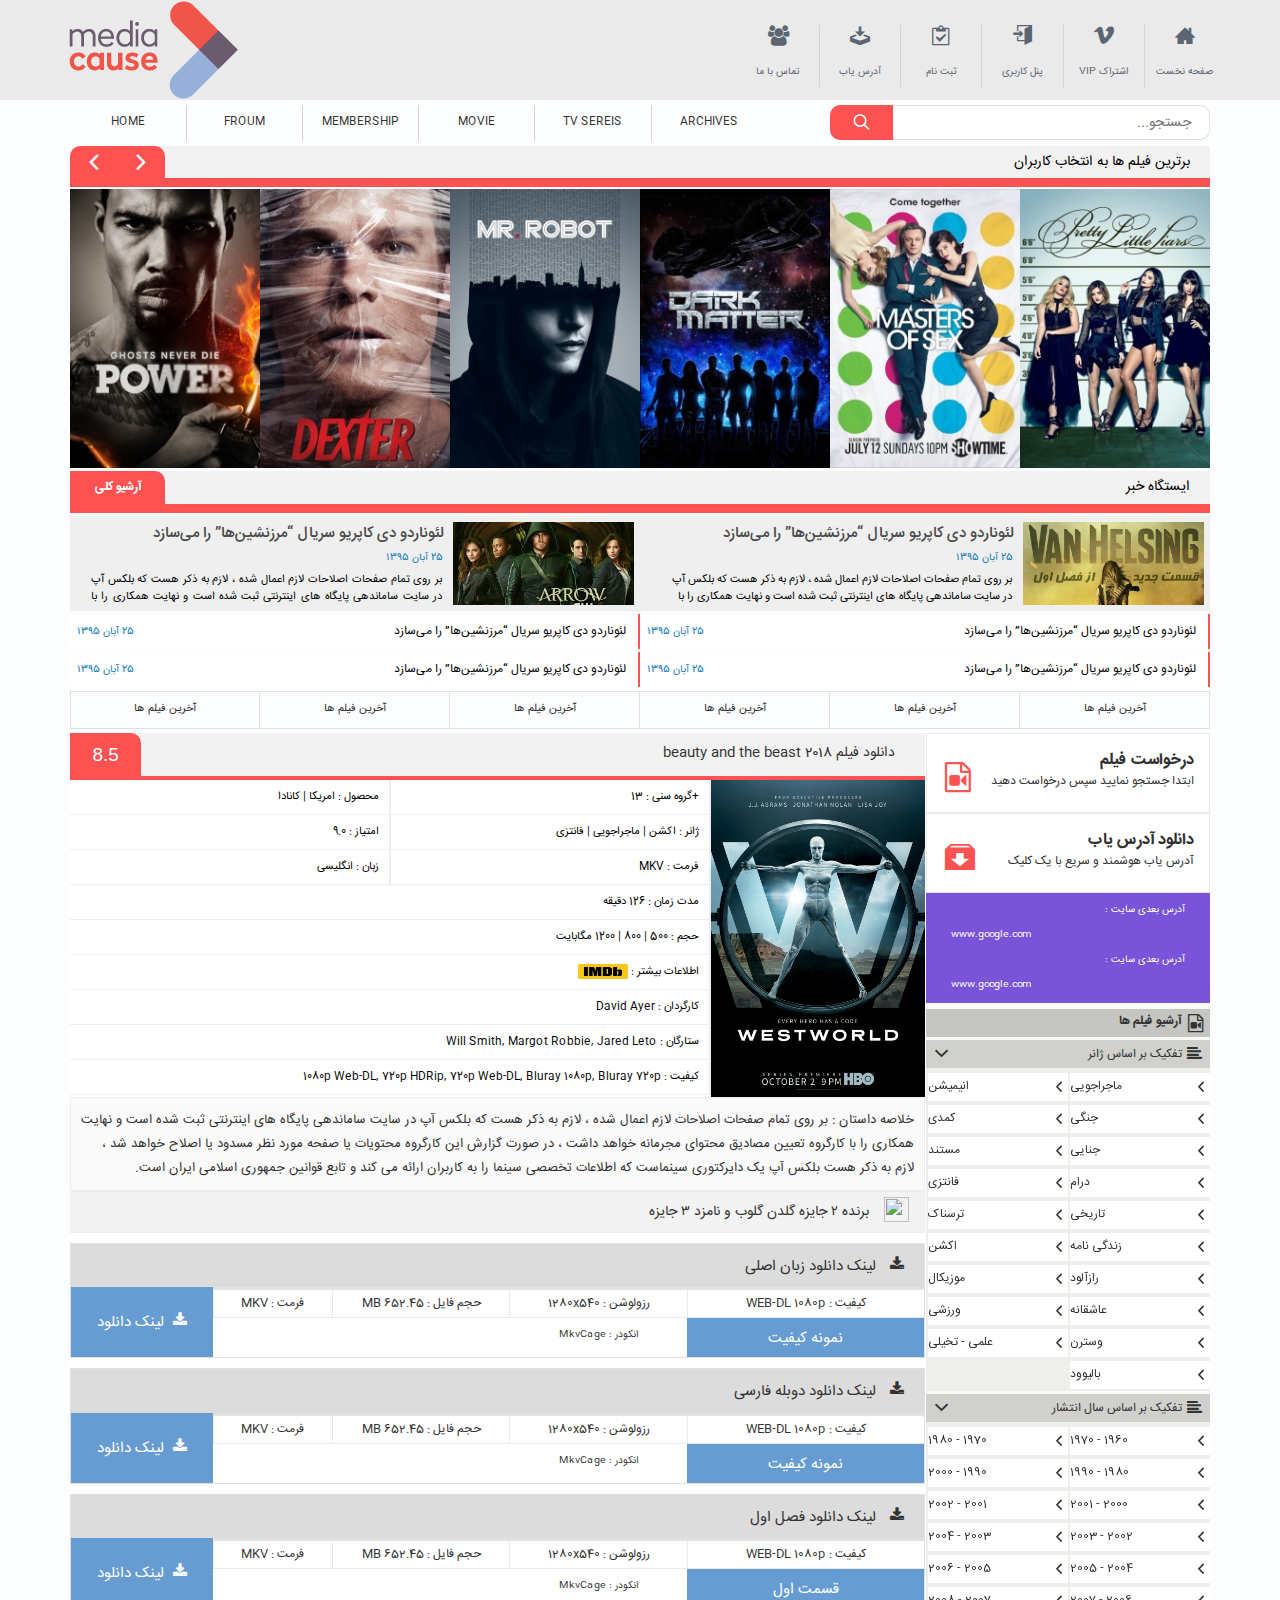
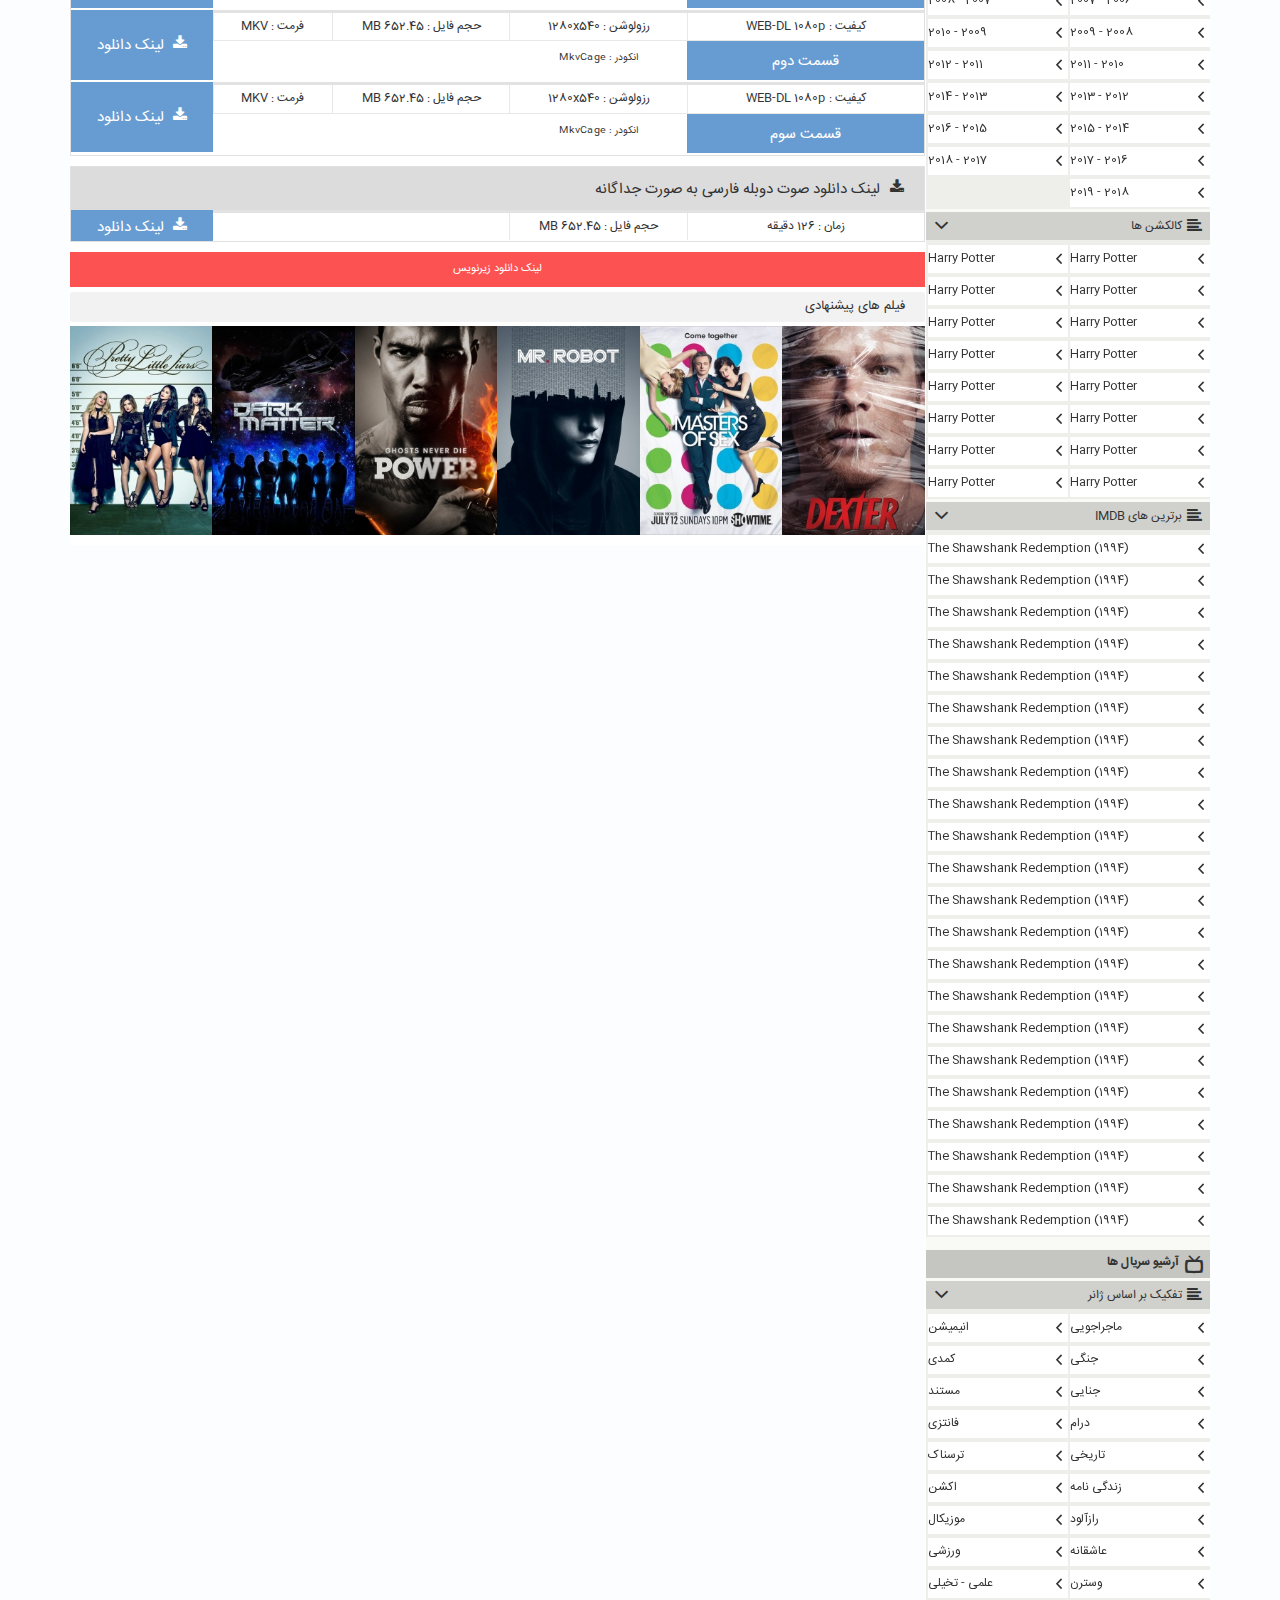
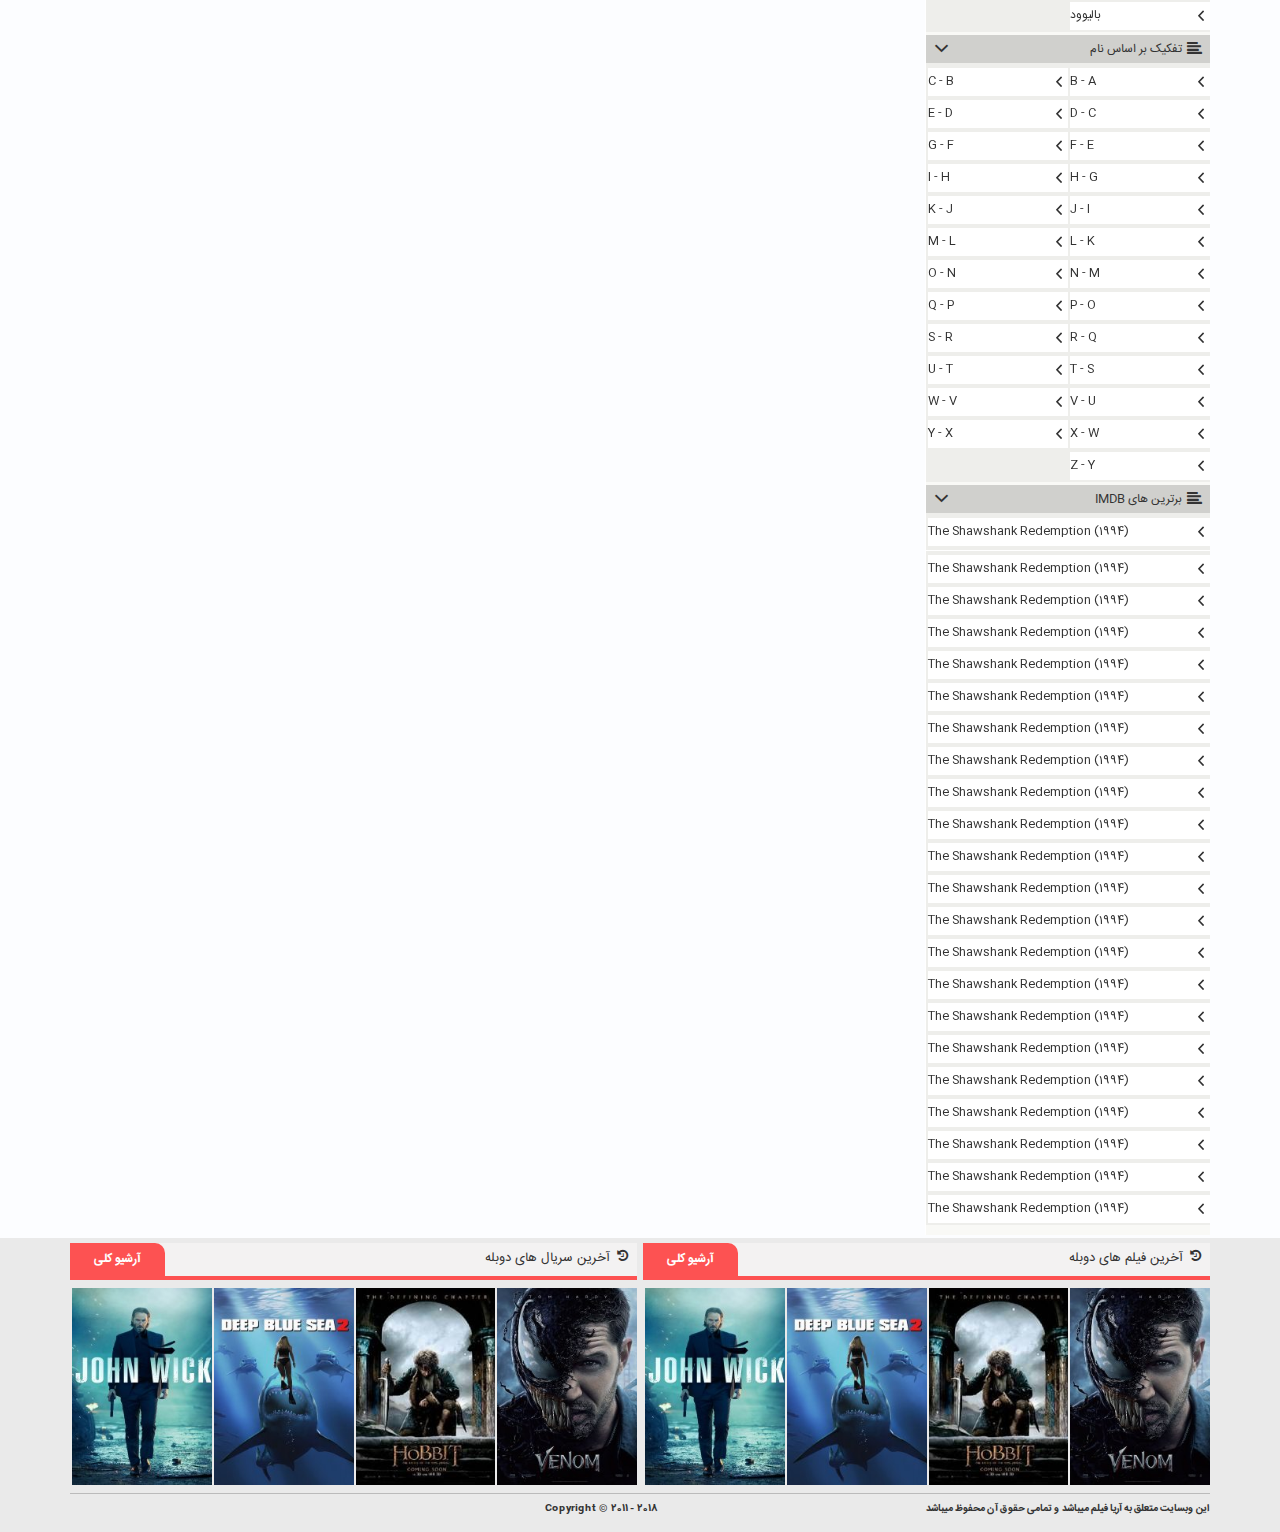
==== single.html @ e31bcfb4 "Initial commit" ====
<!doctype html>
<html lang="en">
<head>
    <!-- Required meta tags -->
    <meta charset="utf-8">
    <meta name="viewport" content="width=device-width, initial-scale=1, shrink-to-fit=no">
    <link rel="stylesheet" href="css/bootstrap.min.css">
    <link rel="stylesheet" href="style.css">
    <link rel="stylesheet" href="https://use.fontawesome.com/releases/v5.4.1/css/all.css" integrity="sha384-5sAR7xN1Nv6T6+dT2mhtzEpVJvfS3NScPQTrOxhwjIuvcA67KV2R5Jz6kr4abQsz" crossorigin="anonymous">
    <link rel="stylesheet" href="css/hover.css">
    <link rel="stylesheet" href="css/hover-min.css">
    <link rel="stylesheet" href="css/toggler.css">
    <!-- SLICK -->
    <link rel="stylesheet" type="text/css" href="css/slick.css"/>
    <!-- font icons-->
    <link rel="stylesheet" type="text/css" href="fonts/icomoon.css">
    <link rel="stylesheet" type="text/css" href="fonts/flag-icon-css/css/flag-icon.min.css">
    <link rel="stylesheet" type="text/css" href="css/pace.css">
    <link rel="stylesheet" type="text/css" href="fonts/fonts.css">
    <!-- SCRIPT -->
    <script src="https://ajax.googleapis.com/ajax/libs/jquery/3.3.1/jquery.min.js"></script>
    <script src="https://maxcdn.bootstrapcdn.com/bootstrap/3.3.7/js/bootstrap.min.js"></script>
    <script src="js/toggler.js"></script>
    <script src="js/toggle.js"></script>
</head>
<body>
    <!-- header -->
    <div class="col-lg-12 col-md-12 col-sm-12 col-xs-12 header p0">
    <div class="container p0">
        <div class="col-lg-4 col-md-4 col-sm-4 col-xs-12 logo p0">
            <a href="#">
                <img src="img\logo.png" class="img-responsive" alt="logo">
            </a>
        </div>
        <div class="col-lg-5 col-md-6 col-sm-6 col-xs-12 menu-top p0">
            <ul class="p0" >
                <li class="col-lg-2 col-md-2 col-sm-2 col-xs-2 p0">
                    <a href="#">
                        <div class="top-menu-list">
                            <i class="icon-home32"></i><br>
                            صفحه نخست</div>
                    </a>
                </li>
                <li class="col-lg-2 col-md-2 col-sm-2 col-xs-2 p0">
                    <a href="#">
                        <div class="top-menu-list">
                            <i class="icon-vimeo2"></i><br>
                            VIP اشتراک</div>
                    </a>
                </li>
                <li class="col-lg-2 col-md-2 col-sm-2 col-xs-2 p0">
                    <a href="#">
                        <div class="top-menu-list">
                            <i class="icon-enter"></i><br>
                            پنل کاربری</div>
                    </a>
                </li>
                <li class="col-lg-2 col-md-2 col-sm-2 col-xs-2 p0">
                    <a href="#">
                        <div class="top-menu-list">
                            <i class="icon-clipboard2"></i><br>
                            ثبت نام</div>
                    </a>
                </li>
                <li  class="col-lg-2 col-md-2 col-sm-2 col-xs-2 p0">
                    <a href="#">
                        <div class="top-menu-list">
                            <i class="icon-download"></i><br>
                            آدرس یاب</div>
                    </a>
                </li>
                <li  class="col-lg-2 col-md-2 col-sm-2 col-xs-2 p0">
                    <a href="#">
                        <div class="top-menu-list">
                            <i class="icon-users3"></i><br>
                            تماس با ما</div>
                    </a>
                </li>
            </ul>
        </div>
    </div>
</div>
    <!-- container -->
    <div class="container">
    <!-- menu -->
        <div class="col-lg-12 col-md-12 col-sm-12 col-xs-12 menu p0">
        <div class="hidden-lg hidden-md col-sm-3 col-xs-1 empty-1 p0"></div>
        <div class="col-lg-4 col-md-4 col-sm-6 col-xs-10 search p0">
            <input class="col-lg-10 col-md-10 col-sm-10 col-xs-10 input p0" type="text" placeholder=" ...جستجو  ">
            <button class="col-lg-2 col-md-2 col-sm-2 col-xs-2 button" type="submit">
                <i class="icon-search7"></i>
            </button>
        </div>
        <div class="col-lg-8 col-md-8 col-sm-12 col-xs-12 main-menu p0">
            <ul class="col-lg-11 col-md-11 col-sm-12 col-xs-12 p0">
                <li class="col-lg-2 col-md-2 col-sm-2 col-xs-4 p0">
                    <a href="#">
                        <div class="col-lg-12 col-md-12 col-sm-12 col-xs-12 main-menu-inner p0">
                            HOME
                        </div>
                    </a>
                </li>
                <li class="col-lg-2 col-md-2 col-sm-2 col-xs-4 p0">
                    <a href="#">
                        <div class="col-lg-12 col-md-12 col-sm-12 col-xs-12 main-menu-inner p0">
                            FROUM
                        </div>
                    </a>
                </li>
                <li class="col-lg-2 col-md-2 col-sm-2 col-xs-4 p0">
                    <a href="#">
                        <div class="col-lg-12 col-md-12 col-sm-12 col-xs-12 main-menu-inner p0">
                            MEMBERSHIP
                        </div>
                    </a>
                </li>
                <li class="col-lg-2 col-md-2 col-sm-2 col-xs-4 p0">
                    <a href="#">
                        <div class="col-lg-12 col-md-12 col-sm-12 col-xs-12 main-menu-inner p0">
                            MOVIE
                        </div>
                    </a>
                </li>
                <li class="col-lg-2 col-md-2 col-sm-2 col-xs-4 p0">
                    <a href="#">
                        <div class="col-lg-12 col-md-12 col-sm-12 col-xs-12 main-menu-inner p0">
                            TV SEREIS
                        </div>
                    </a>
                </li>
                <li class="col-lg-2 col-md-2 col-sm-2 col-xs-4 p0">
                    <a href="#">
                        <div class="col-lg-12 col-md-12 col-sm-12 col-xs-12 main-menu-inner p0">
                            ARCHIVES
                        </div>
                    </a>
                </li>
            </ul>
        </div>
    </div>
    <!-- slider -->
        <div class="col-lg-12 col-md-12 col-sm-12 col-xs-12 slider p0">
        <div class="col-lg-12 col-md-12 col-sm-12 col-xs-12 Head-Top p0">
            <div class="col-lg-11 col-md-10 col-sm-10 col-xs-10 Lib-Top p0">برترین فیلم ها به انتخاب کاربران
                <i class="fa fa-film" aria-hidden="true"></i>
            </div>
            <div class="col-lg-1 col-md-2 col-sm-2 col-xs-2 p0">
                <button type="button" id="PRV" class="col-lg-6 col-md-6 col-sm-6 col-xs-6 slick-prev"><i class="icon-chevron-left" aria-hidden="true"></i></button>
                <button type="button" id="NTX" class="col-lg-6 col-md-6 col-sm-6 col-xs-6 slick-next"><i class="icon-chevron-right" aria-hidden="true"></i></button>
            </div>
        </div>
        <div class="col-lg-12 col-md-12 col-sm-12 col-xs-12 CenterA row-NewP p0">
            <div class="New-1 p0" data-merge="1">
                <a href="#">
                    <img src="img/2.jpg" class="img-responsive" alt="Cinque Terre">
                    <div class="col-lg-12 col-md-12 col-sm-12 col-xs-12 slider-caption p0">
                        <div class="col-lg-12 col-md-12 col-sm-12 col-xs-12 s-c-1 p0">Fantastic Beasts and Where to Find Them</div>
                        <span class="col-lg-1 col-md-1 col-sm-1 col-xs-1 p0"></span>
                        <div class="col-lg-10 col-md-10 col-sm-10 col-xs-10 s-c-2 p0">
                            <div class="col-lg-4 col-md-3 col-sm-3 hidden-xs s-c-2-1 p0">8.3</div>
                            <div class="col-lg-8 col-md-9 col-sm-9 col-xs-12 s-c-2-2 p0">1080 web.rip</div>
                        </div>
                    </div>
                </a>
            </div>
            <div class="New-1 p0" data-merge="1">
                <a href="#">
                    <img src="img/D.jpg" class="img-responsive" alt="Cinque Terre">
                    <div class="col-lg-12 col-md-12 col-sm-12 col-xs-12 slider-caption p0">
                        <div class="col-lg-12 col-md-12 col-sm-12 col-xs-12 s-c-1 p0">Fantastic Beasts and Where to Find Them</div>
                        <span class="col-lg-1 col-md-1 col-sm-1 col-xs-1 p0"></span>
                        <div class="col-lg-10 col-md-10 col-sm-10 col-xs-10 s-c-2 p0">
                            <div class="col-lg-4 col-md-3 col-sm-3 hidden-xs s-c-2-1 p0">8.3</div>
                            <div class="col-lg-8 col-md-9 col-sm-9 col-xs-12 s-c-2-2 p0">1080 web.rip</div>
                        </div>
                    </div>
                </a>
            </div>
            <div class="New-1 p0" data-merge="1">
                <a href="#">
                    <img src="img/3.jpg" class="img-responsive" alt="Cinque Terre">
                    <div class="col-lg-12 col-md-12 col-sm-12 col-xs-12 slider-caption p0">
                        <div class="col-lg-12 col-md-12 col-sm-12 col-xs-12 s-c-1 p0">Fantastic Beasts and Where to Find Them</div>
                        <span class="col-lg-1 col-md-1 col-sm-1 col-xs-1 p0"></span>
                        <div class="col-lg-10 col-md-10 col-sm-10 col-xs-10 s-c-2 p0">
                            <div class="col-lg-4 col-md-3 col-sm-3 hidden-xs s-c-2-1 p0">8.3</div>
                            <div class="col-lg-8 col-md-9 col-sm-9 col-xs-12 s-c-2-2 p0">1080 web.rip</div>
                        </div>
                    </div>
                </a>
            </div>
            <div class="New-1 p0" data-merge="1">
                <a href="#">
                    <img src="img/4.jpg" class="img-responsive" alt="Cinque Terre">
                    <div class="col-lg-12 col-md-12 col-sm-12 col-xs-12 slider-caption p0">
                        <div class="col-lg-12 col-md-12 col-sm-12 col-xs-12 s-c-1 p0">Fantastic Beasts and Where to Find Them</div>
                        <span class="col-lg-1 col-md-1 col-sm-1 col-xs-1 p0"></span>
                        <div class="col-lg-10 col-md-10 col-sm-10 col-xs-10 s-c-2 p0">
                            <div class="col-lg-4 col-md-3 col-sm-3 hidden-xs s-c-2-1 p0">8.3</div>
                            <div class="col-lg-8 col-md-9 col-sm-9 col-xs-12 s-c-2-2 p0">1080 web.rip</div>
                        </div>
                    </div>
                </a>
            </div>
            <div class="New-1 p0" data-merge="1">
                <a href="#">
                    <img src="img/5.jpg" class="img-responsive" alt="Cinque Terre">
                    <div class="col-lg-12 col-md-12 col-sm-12 col-xs-12 slider-caption p0">
                        <div class="col-lg-12 col-md-12 col-sm-12 col-xs-12 s-c-1 p0">Fantastic Beasts and Where to Find Them</div>
                        <span class="col-lg-1 col-md-1 col-sm-1 col-xs-1 p0"></span>
                        <div class="col-lg-10 col-md-10 col-sm-10 col-xs-10 s-c-2 p0">
                            <div class="col-lg-4 col-md-3 col-sm-3 hidden-xs s-c-2-1 p0">8.3</div>
                            <div class="col-lg-8 col-md-9 col-sm-9 col-xs-12 s-c-2-2 p0">1080 web.rip</div>
                        </div>
                    </div>
                </a>
            </div>
            <div class="New-1 p0" data-merge="1">
                <a href="#">
                    <img src="img/1.jpg" class="img-responsive" alt="Cinque Terre">
                    <div class="col-lg-12 col-md-12 col-sm-12 col-xs-12 slider-caption p0">
                        <div class="col-lg-12 col-md-12 col-sm-12 col-xs-12 s-c-1 p0">Fantastic Beasts and Where to Find Them</div>
                        <span class="col-lg-1 col-md-1 col-sm-1 col-xs-1 p0"></span>
                        <div class="col-lg-10 col-md-10 col-sm-10 col-xs-10 s-c-2 p0">
                            <div class="col-lg-4 col-md-3 col-sm-3 hidden-xs s-c-2-1 p0">8.3</div>
                            <div class="col-lg-8 col-md-9 col-sm-9 col-xs-12 s-c-2-2 p0">1080 web.rip</div>
                        </div>
                    </div>
                </a>
            </div>
            <div class="New-1 p0" data-merge="1">
                <a href="#">
                    <img src="img/4.jpg" class="img-responsive" alt="Cinque Terre">
                    <div class="col-lg-12 col-md-12 col-sm-12 col-xs-12 slider-caption p0">
                        <div class="col-lg-12 col-md-12 col-sm-12 col-xs-12 s-c-1 p0">Fantastic Beasts and Where to Find Them</div>
                        <span class="col-lg-1 col-md-1 col-sm-1 col-xs-1 p0"></span>
                        <div class="col-lg-10 col-md-10 col-sm-10 col-xs-10 s-c-2 p0">
                            <div class="col-lg-4 col-md-3 col-sm-3 hidden-xs s-c-2-1 p0">8.3</div>
                            <div class="col-lg-8 col-md-9 col-sm-9 col-xs-12 s-c-2-2 p0">1080 web.rip</div>
                        </div>
                    </div>
                </a>
            </div>
            <div class="New-1 p0" data-merge="1">
                <a href="#">
                    <img src="img/5.jpg" class="img-responsive" alt="Cinque Terre">
                    <div class="col-lg-12 col-md-12 col-sm-12 col-xs-12 slider-caption p0">
                        <div class="col-lg-12 col-md-12 col-sm-12 col-xs-12 s-c-1 p0">Fantastic Beasts and Where to Find Them</div>
                        <span class="col-lg-1 col-md-1 col-sm-1 col-xs-1 p0"></span>
                        <div class="col-lg-10 col-md-10 col-sm-10 col-xs-10 s-c-2 p0">
                            <div class="col-lg-4 col-md-3 col-sm-3 hidden-xs s-c-2-1 p0">8.3</div>
                            <div class="col-lg-8 col-md-9 col-sm-9 col-xs-12 s-c-2-2 p0">1080 web.rip</div>
                        </div>
                    </div>
                </a>
            </div>
            <div class="New-1 p0" data-merge="1">
                <a href="#">
                    <img src="img/1.jpg" class="img-responsive" alt="Cinque Terre">
                    <div class="col-lg-12 col-md-12 col-sm-12 col-xs-12 slider-caption p0">
                        <div class="col-lg-12 col-md-12 col-sm-12 col-xs-12 s-c-1 p0">Fantastic Beasts and Where to Find Them</div>
                        <span class="col-lg-1 col-md-1 col-sm-1 col-xs-1 p0"></span>
                        <div class="col-lg-10 col-md-10 col-sm-10 col-xs-10 s-c-2 p0">
                            <div class="col-lg-4 col-md-3 col-sm-3 hidden-xs s-c-2-1 p0">8.3</div>
                            <div class="col-lg-8 col-md-9 col-sm-9 col-xs-12 s-c-2-2 p0">1080 web.rip</div>
                        </div>
                    </div>
                </a>
            </div>
        </div>
    </div>
    <!-- News -->
        <div class="col-lg-12 col-md-12 col-sm-12 col-xs-12 news p0">
        <div class= "col-lg-12 col-md-12 col-sm-12 col-xs-12 News p0">
            <div class="col-lg-12 col-md-12 col-sm-12 col-xs-12 Head-Top p0">
                <div class="col-lg-11 col-md-11 col-sm-10 col-xs-10 Lib-Top p0">
                    ایستگاه خبر
                    <i class="fa fa-film" aria-hidden="true"></i>
                </div>
                <div class="col-lg-1 col-md-1 col-sm-2 col-xs-2 News-All">آرشیو کلی</div>
            </div>

            <article class="col-lg-6 col-md-6 col-sm-12 col-xs-12 L-News text-justify p0">
                <a  href="#">
                    <div class="col-lg-12 col-md-12 col-sm-12 col-xs-12 New-Con p0">
                        <div class="col-lg-4 col-md-4 col-sm-4 col-xs-4 News-img p0">
                            <img src="img/58.jpg" class="img-responsive" alt="Cinque Terre">
                        </div>
                        <div class="col-lg-8 col-md-8 colsm-8 col-xs-8 News-P p0"><h4>لئوناردو دی کاپریو سریال “مرزنشین‌ها” را می‌سازد
                        </h4>
                            <span> 25 آبان 1395
                </span>
                            <p class="hidden-xs p0">
                                بر روی تمام صفحات اصلاحات لازم اعمال شده ، لازم به ذکر هست که بلکس آپ در سایت ساماندهی پایگاه های اینترنتی ثبت شده است و نهایت همکاری را با کارگروه تعیین مصادیق محتوای مجرمانه خواهد داشت ، در صورت گزارش این کارگروه محتویات یا صفحه مورد نظر مسدود یا اصلاح خواهد شد ، لازم به ذکر هست بلکس آپ یک دایرکتوری سینماست که اطلاعات تخصصی سینما را به کاربران ارائه می کند و تابع قوانین جمهوری اسلامی ایران است.
                            </p>
                        </div>
                    </div>
                </a>
            </article>
            <article class="col-lg-6 col-md-6 col-sm-12 col-xs-12 L-News p0">
                <a  href="#">
                    <div class="col-lg-12 col-md-12 col-sm-12 col-xs-12 New-Con p0">
                        <div class="col-lg-4 col-md-4 col-sm-4 col-xs-4 News-img p0">
                            <img src="img/10-T.jpg" class="img-responsive" alt="Cinque Terre">
                        </div>
                        <div class="col-lg-8 col-md-8 colsm-8 col-xs-8 News-P p0"><h4>لئوناردو دی کاپریو سریال “مرزنشین‌ها” را می‌سازد
                        </h4>
                            <span> 25 آبان 1395
                </span>
                            <p class="hidden-xs p0">
                                بر روی تمام صفحات اصلاحات لازم اعمال شده ، لازم به ذکر هست که بلکس آپ در سایت ساماندهی پایگاه های اینترنتی ثبت شده است و نهایت همکاری را با کارگروه تعیین مصادیق محتوای مجرمانه خواهد داشت ، در صورت گزارش این کارگروه محتویات یا صفحه مورد نظر مسدود یا اصلاح خواهد شد ، لازم به ذکر هست بلکس آپ یک دایرکتوری سینماست که اطلاعات تخصصی سینما را به کاربران ارائه می کند و تابع قوانین جمهوری اسلامی ایران است.
                            </p>
                        </div>
                    </div>
                </a>

            </article>

            <a href="#">
                <div class="col-lg-6 col-md-6 col-sm-6 col-xs-12 News-00 p0">
                    <div class="col-lg-12 col-md-12 col-sm-12 col-xs-12 News-01 p0">لئوناردو دی کاپریو سریال “مرزنشین‌ها” را می‌سازد
                        <small>25 آبان 1395</small></div>
                </div>
            </a>
            <a href="#">
                <div class="col-lg-6 col-md-6 col-sm-6 col-xs-12 News-00 p0">
                    <div class="col-lg-12 col-md-12 col-sm-12 col-xs-12 News-01 p0">لئوناردو دی کاپریو سریال “مرزنشین‌ها” را می‌سازد
                        <small>25 آبان 1395</small></div>
                </div>
            </a>
            <a href="#">
                <div class="col-lg-6 col-md-6 col-sm-6 col-xs-12 News-00 p0">
                    <div class="col-lg-12 col-md-12 col-sm-12 col-xs-12 News-01 p0">لئوناردو دی کاپریو سریال “مرزنشین‌ها” را می‌سازد
                        <small>25 آبان 1395</small></div>
                </div>
            </a>
            <a href="#">
                <div class="col-lg-6 col-md-6 col-sm-6 hidden-xs News-00 p0">
                    <div class="col-lg-12 col-md-12 col-sm-12 col-xs-12 News-01 p0">لئوناردو دی کاپریو سریال “مرزنشین‌ها” را می‌سازد
                        <small>25 آبان 1395</small></div>
                </div>
            </a>

        </div>
    </div>
    <!-- MENU 2 -->
        <div class="col-lg-12 col-md-12 col-sm-12 col-xs-12 menu-cate-list p0">
        <div class="col-lg-12 col-md-12 col-sm-12 col-xs-12  slider-menu p0">
            <ul class="col-lg-12 col-md-12 col-sm-12 col-xs-12 p0">
                <li class="col-lg-2 col-md-2 col-sm-4 col-xs-4 p0">
                    <a href="#">
                        <div class="col-lg-12 col-md-12 col-sm-12 col-xs-12 slider-menu-in">
                            آخرین فیلم ها
                        </div>
                    </a>
                </li>
                <li class="col-lg-2 col-md-2 col-sm-4 col-xs-4 p0">
                    <a href="#">
                        <div class="col-lg-12 col-md-12 col-sm-12 col-xs-12 slider-menu-in">
                            آخرین فیلم ها
                        </div>
                    </a>
                </li>
                <li class="col-lg-2 col-md-2 col-sm-4 col-xs-4 slider-menu-br p0">
                    <a href="#">
                        <div class="col-lg-12 col-md-12 col-sm-12 col-xs-12 slider-menu-in">
                            آخرین فیلم ها
                        </div>
                    </a>
                </li>
                <li class="col-lg-2 col-md-2 col-sm-4 col-xs-4 p0">
                    <a href="#">
                        <div class="col-lg-12 col-md-12 col-sm-12 col-xs-12 slider-menu-in">
                            آخرین فیلم ها
                        </div>
                    </a>
                </li>
                <li class="col-lg-2 col-md-2 col-sm-4 col-xs-4 p0">
                    <a href="#">
                        <div class="col-lg-12 col-md-12 col-sm-12 col-xs-12 slider-menu-in">
                            آخرین فیلم ها
                        </div>
                    </a>
                </li>
                <li style="border-left: #e1e1e1 1px solid!important;" class="col-lg-2 col-md-2 col-sm-4 col-xs-4 p0">
                    <a href="#">
                        <div class="col-lg-12 col-md-12 col-sm-12 col-xs-12 slider-menu-in">
                            آخرین فیلم ها
                        </div>
                    </a>
                </li>
            </ul>
        </div>
    </div>
    <!-- column-right -->
        <div class="col-lg-3 col-md-3 col-sm-12 col-xs-12 column-right p0">
        <div class="col-lg-12 col-md-12 col-sm-12 col-xs-12 our-address p0">
            <div class="finder-box p0">
                <a href="#">
                    <div class="col-lg-12 col-md-12 col-sm-6 col-xs-6 btn-blocks">
                        <div class="icon-request-movie"><i class="icon-file-movie-o"></i></div>
                        <div class="btn-blocks-request">درخواست فیلم</div>
                        <div class="btn-blocks-see">ابتدا جستجو نمایید سپس درخواست دهید</div>
                    </div>
                </a>
                <a href="#">
                    <div class="col-lg-12 col-md-12 col-sm-6 col-xs-6 btn-blocks">
                        <div class="icon-request-movie"><i class="icon-box-add"></i></div>
                        <div class="btn-blocks-request">دانلود آدرس یاب</div>
                        <div class="btn-blocks-see">آدرس یاب هوشمند و سریع با یک کلیک</div>
                    </div>
                </a>
                <div class="col-lg-12 col-md-12 col-sm-12 col-xs-12 address-site">
                    <div class="col-lg-12 col-md-12 col-sm-12 col-xs-12 p0">
                        <div class="col-lg-12 col-md-6 col-sm-6 col-xs-12 address-finder-R">آدرس بعدی سایت : </div>
                        <div class="col-lg-12 col-md-6 col-sm-6 col-xs-12 address-finder-L">www.google.com</div>
                    </div>
                    <div class="col-lg-12 col-md-12 col-sm-12 col-xs-12 address-finder-second p0">
                        <div class="col-lg-12 col-md-12 col-sm-6 col-xs-12 address-finder-R">آدرس بعدی سایت : </div>
                        <div class="col-lg-12 col-md-12 col-sm-6 col-xs-12 address-finder-L">www.google.com</div>
                    </div>
                </div>
            </div>
        </div>
        <div id="panel" class="col-lg-12 col-md-12 col-sm-12 col-xs-12 side-panel p0">
            <div id="panel-movie" class="col-lg-12 col-md-12 col-sm-12 col-xs-12 panel-movie p0">
                <div class="col-lg-12 col-md-12 hidden-sm hidden-xs side-tittle-1 p0">
                    <span>آرشیو فیلم ها</span>
                    <i class="icon-file-movie-o"></i>
                </div>
                <div id="movie-archive" class="hidden-lg hidden-md col-sm-12 col-xs-12 side-tittle-1 p0">
                    <span>آرشیو فیلم ها</span>
                    <i class="icon-file-movie-o"></i>
                </div>
                <ul id="side-collapse-movie" class="col-lg-12 col-md-12 col-sm-12 col-xs-12 side-movie p0">
                    <li class="col-lg-12 col-md-12 col-sm-12 col-xs-12 genre-movie p0">
                        <div class="col-lg-12 col-md-12 hidden-sm hidden-xs side-tittle-2 p0">
                            <span>تفکیک بر اساس ژانر</span>
                            <i class="icon-align-left side-tittle-2-a-i"></i>
                            <i class="icon-chevron-down side-tittle-2-c-i"></i>
                        </div>
                        <div id="collapse-genre" class="hidden-lg hidden-md col-sm-12 col-xs-12 side-tittle-collapse p0">
                            <a  id="btn-primary1" class="col-lg-12 col-md-12 col-sm-12 col-xs-12 p0" data-toggler="toggle" data-toggler-target="#side-collapse-genre" data-toggler-collection="#side-collapse-movie" href="#">
                                <span>تفکیک بر اساس ژانر</span>
                                <i class="icon-align-left side-tittle-2-a-i"></i>
                                <i class="icon-chevron-down side-tittle-2-c-i"></i>
                            </a>
                        </div>
                        <ul id="side-collapse-genre" class="col-lg-12 col-md-12 col-sm-12 col-xs-12 side-panel-movie p0">
                            <li class="col-lg-6 col-md-6 col-sm-6 col-xs-6 hvr-sweep-to-left p0">
                                <a href="#">
                                    <div class="col-lg-12 col-md-12 col-sm-12 col-xs-12 movie-genre p0">
                                        <i class="icon-chevron-left"></i>
                                        ماجراجویی
                                    </div>
                                </a>
                            </li>
                            <li class="col-lg-6 col-md-6 col-sm-6 col-xs-6 hvr-sweep-to-left p0">
                                <a href="#">
                                    <div class="col-lg-12 col-md-12 col-sm-12 col-xs-12 movie-genre p0">
                                        <i class="icon-chevron-left"></i>
                                        انیمیشن
                                    </div>
                                </a>
                            </li>
                            <li class="col-lg-6 col-md-6 col-sm-6 col-xs-6 hvr-sweep-to-left p0">
                                <a href="#">
                                    <div class="col-lg-12 col-md-12 col-sm-12 col-xs-12 movie-genre p0">
                                        <i class="icon-chevron-left"></i>
                                        جنگی
                                    </div>
                                </a>
                            </li>
                            <li class="col-lg-6 col-md-6 col-sm-6 col-xs-6 hvr-sweep-to-left p0">
                                <a href="#">
                                    <div class="col-lg-12 col-md-12 col-sm-12 col-xs-12 movie-genre p0">
                                        <i class="icon-chevron-left"></i>
                                        کمدی
                                    </div>
                                </a>
                            </li>
                            <li class="col-lg-6 col-md-6 col-sm-6 col-xs-6 hvr-sweep-to-left p0">
                                <a href="#">
                                    <div class="col-lg-12 col-md-12 col-sm-12 col-xs-12 movie-genre p0">
                                        <i class="icon-chevron-left"></i>
                                        جنایی
                                    </div>
                                </a>
                            </li>
                            <li class="col-lg-6 col-md-6 col-sm-6 col-xs-6 hvr-sweep-to-left p0">
                                <a href="#">
                                    <div class="col-lg-12 col-md-12 col-sm-12 col-xs-12 movie-genre p0">
                                        <i class="icon-chevron-left"></i>
                                        مستند
                                    </div>
                                </a>
                            </li>
                            <li class="col-lg-6 col-md-6 col-sm-6 col-xs-6 hvr-sweep-to-left p0">
                                <a href="#">
                                    <div class="col-lg-12 col-md-12 col-sm-12 col-xs-12 movie-genre p0">
                                        <i class="icon-chevron-left"></i>
                                        درام
                                    </div>
                                </a>
                            </li>
                            <li class="col-lg-6 col-md-6 col-sm-6 col-xs-6 hvr-sweep-to-left p0">
                                <a href="#">
                                    <div class="col-lg-12 col-md-12 col-sm-12 col-xs-12 movie-genre p0">
                                        <i class="icon-chevron-left"></i>
                                        فانتزی
                                    </div>
                                </a>
                            </li>
                            <li class="col-lg-6 col-md-6 col-sm-6 col-xs-6 hvr-sweep-to-left p0">
                                <a href="#">
                                    <div class="col-lg-12 col-md-12 col-sm-12 col-xs-12 movie-genre p0">
                                        <i class="icon-chevron-left"></i>
                                        تاریخی
                                    </div>
                                </a>
                            </li>
                            <li class="col-lg-6 col-md-6 col-sm-6 col-xs-6 hvr-sweep-to-left p0">
                                <a href="#">
                                    <div class="col-lg-12 col-md-12 col-sm-12 col-xs-12 movie-genre p0">
                                        <i class="icon-chevron-left"></i>
                                        ترسناک
                                    </div>
                                </a>
                            </li>
                            <li class="col-lg-6 col-md-6 col-sm-6 col-xs-6 hvr-sweep-to-left p0">
                                <a href="#">
                                    <div class="col-lg-12 col-md-12 col-sm-12 col-xs-12 movie-genre p0">
                                        <i class="icon-chevron-left"></i>
                                        زندگی نامه
                                    </div>
                                </a>
                            </li>
                            <li class="col-lg-6 col-md-6 col-sm-6 col-xs-6 hvr-sweep-to-left p0">
                                <a href="#">
                                    <div class="col-lg-12 col-md-12 col-sm-12 col-xs-12 movie-genre p0">
                                        <i class="icon-chevron-left"></i>
                                        اکشن
                                    </div>
                                </a>
                            </li>
                            <li class="col-lg-6 col-md-6 col-sm-6 col-xs-6 hvr-sweep-to-left p0">
                                <a href="#">
                                    <div class="col-lg-12 col-md-12 col-sm-12 col-xs-12 movie-genre p0">
                                        <i class="icon-chevron-left"></i>
                                        رازآلود
                                    </div>
                                </a>
                            </li>
                            <li class="col-lg-6 col-md-6 col-sm-6 col-xs-6 hvr-sweep-to-left p0">
                                <a href="#">
                                    <div class="col-lg-12 col-md-12 col-sm-12 col-xs-12 movie-genre p0">
                                        <i class="icon-chevron-left"></i>
                                        موزیکال
                                    </div>
                                </a>
                            </li>
                            <li class="col-lg-6 col-md-6 col-sm-6 col-xs-6 hvr-sweep-to-left p0">
                                <a href="#">
                                    <div class="col-lg-12 col-md-12 col-sm-12 col-xs-12 movie-genre p0">
                                        <i class="icon-chevron-left"></i>
                                        عاشقانه
                                    </div>
                                </a>
                            </li>
                            <li class="col-lg-6 col-md-6 col-sm-6 col-xs-6 hvr-sweep-to-left p0">
                                <a href="#">
                                    <div class="col-lg-12 col-md-12 col-sm-12 col-xs-12 movie-genre p0">
                                        <i class="icon-chevron-left"></i>
                                        ورزشی
                                    </div>
                                </a>
                            </li>
                            <li class="col-lg-6 col-md-6 col-sm-6 col-xs-6 hvr-sweep-to-left p0">
                                <a href="#">
                                    <div class="col-lg-12 col-md-12 col-sm-12 col-xs-12 movie-genre p0">
                                        <i class="icon-chevron-left"></i>
                                        وسترن
                                    </div>
                                </a>
                            </li>
                            <li class="col-lg-6 col-md-6 col-sm-6 col-xs-6 hvr-sweep-to-left p0">
                                <a href="#">
                                    <div class="col-lg-12 col-md-12 col-sm-12 col-xs-12 movie-genre p0">
                                        <i class="icon-chevron-left"></i>
                                        علمی - تخیلی
                                    </div>
                                </a>
                            </li>
                            <li class="col-lg-6 col-md-6 col-sm-6 col-xs-6 hvr-sweep-to-left p0">
                                <a href="#">
                                    <div class="col-lg-12 col-md-12 col-sm-12 col-xs-12 movie-genre p0">
                                        <i class="icon-chevron-left"></i>
                                        بالیوود
                                    </div>
                                </a>
                            </li>
                        </ul>
                    </li>
                    <li class="col-lg-12 col-md-12 col-sm-12 col-xs-12 yer-movie p0">
                        <div class="col-lg-12 col-md-12 hidden-sm hidden-xs side-tittle-2 p0">
                            <span>تفکیک بر اساس سال انتشار</span>
                            <i class="icon-align-left side-tittle-2-a-i"></i>
                            <i class="icon-chevron-down side-tittle-2-c-i"></i>
                        </div>
                        <div id="#collapse-yer" class="hidden-lg hidden-md col-sm-12 col-xs-12 side-tittle-collapse p0">
                            <a id="btn-primary2" class="col-lg-12 col-md-12 col-sm-12 col-xs-12 p0" data-toggler="toggle" data-toggler-target="#side-collapse-yer" data-toggler-collection="#side-collapse-movie" href="#">
                                <span>تفکیک بر اساس سال انتشار</span>
                                <i class="icon-align-left side-tittle-2-a-i"></i>
                                <i class="icon-chevron-down side-tittle-2-c-i"></i>
                            </a>
                        </div>
                        <ul id="side-collapse-yer" class="col-lg-12 col-md-12 col-sm-12 col-xs-12 side-panel-movie p0">
                            <li class="col-lg-6 col-md-6 col-sm-6 col-xs-6 hvr-sweep-to-left p0">
                                <a href="#">
                                    <div class="col-lg-12 col-md-12 col-sm-12 col-xs-12 movie-genre p0">
                                        <i class="icon-chevron-left"></i>
                                        1970 - 1960
                                    </div>
                                </a>
                            </li>
                            <li class="col-lg-6 col-md-6 col-sm-6 col-xs-6 hvr-sweep-to-left p0">
                                <a href="#">
                                    <div class="col-lg-12 col-md-12 col-sm-12 col-xs-12 movie-genre p0">
                                        <i class="icon-chevron-left"></i>
                                        1980 - 1970
                                    </div>
                                </a>
                            </li>
                            <li class="col-lg-6 col-md-6 col-sm-6 col-xs-6 hvr-sweep-to-left p0">
                                <a href="#">
                                    <div class="col-lg-12 col-md-12 col-sm-12 col-xs-12 movie-genre p0">
                                        <i class="icon-chevron-left"></i>
                                        1990 - 1980
                                    </div>
                                </a>
                            </li>
                            <li class="col-lg-6 col-md-6 col-sm-6 col-xs-6 hvr-sweep-to-left p0">
                                <a href="#">
                                    <div class="col-lg-12 col-md-12 col-sm-12 col-xs-12 movie-genre p0">
                                        <i class="icon-chevron-left"></i>
                                        2000 - 1990
                                    </div>
                                </a>
                            </li>
                            <li class="col-lg-6 col-md-6 col-sm-6 col-xs-6 hvr-sweep-to-left p0">
                                <a href="#">
                                    <div class="col-lg-12 col-md-12 col-sm-12 col-xs-12 movie-genre p0">
                                        <i class="icon-chevron-left"></i>
                                        2001 - 2000
                                    </div>
                                </a>
                            </li>
                            <li class="col-lg-6 col-md-6 col-sm-6 col-xs-6 hvr-sweep-to-left p0">
                                <a href="#">
                                    <div class="col-lg-12 col-md-12 col-sm-12 col-xs-12 movie-genre p0">
                                        <i class="icon-chevron-left"></i>
                                        2002 - 2001
                                    </div>
                                </a>
                            </li>
                            <li class="col-lg-6 col-md-6 col-sm-6 col-xs-6 hvr-sweep-to-left p0">
                                <a href="#">
                                    <div class="col-lg-12 col-md-12 col-sm-12 col-xs-12 movie-genre p0">
                                        <i class="icon-chevron-left"></i>
                                        2003 - 2002
                                    </div>
                                </a>
                            </li>
                            <li class="col-lg-6 col-md-6 col-sm-6 col-xs-6 hvr-sweep-to-left p0">
                                <a href="#">
                                    <div class="col-lg-12 col-md-12 col-sm-12 col-xs-12 movie-genre p0">
                                        <i class="icon-chevron-left"></i>
                                        2004 - 2003
                                    </div>
                                </a>
                            </li>
                            <li class="col-lg-6 col-md-6 col-sm-6 col-xs-6 hvr-sweep-to-left p0">
                                <a href="#">
                                    <div class="col-lg-12 col-md-12 col-sm-12 col-xs-12 movie-genre p0">
                                        <i class="icon-chevron-left"></i>
                                        2005 - 2004
                                    </div>
                                </a>
                            </li>
                            <li class="col-lg-6 col-md-6 col-sm-6 col-xs-6 hvr-sweep-to-left p0">
                                <a href="#">
                                    <div class="col-lg-12 col-md-12 col-sm-12 col-xs-12 movie-genre p0">
                                        <i class="icon-chevron-left"></i>
                                        2006 - 2005
                                    </div>
                                </a>
                            </li>
                            <li class="col-lg-6 col-md-6 col-sm-6 col-xs-6 hvr-sweep-to-left p0">
                                <a href="#">
                                    <div class="col-lg-12 col-md-12 col-sm-12 col-xs-12 movie-genre p0">
                                        <i class="icon-chevron-left"></i>
                                        2007 - 2006
                                    </div>
                                </a>
                            </li>
                            <li class="col-lg-6 col-md-6 col-sm-6 col-xs-6 hvr-sweep-to-left p0">
                                <a href="#">
                                    <div class="col-lg-12 col-md-12 col-sm-12 col-xs-12 movie-genre p0">
                                        <i class="icon-chevron-left"></i>
                                        2008 - 2007
                                    </div>
                                </a>
                            </li>
                            <li class="col-lg-6 col-md-6 col-sm-6 col-xs-6 hvr-sweep-to-left p0">
                                <a href="#">
                                    <div class="col-lg-12 col-md-12 col-sm-12 col-xs-12 movie-genre p0">
                                        <i class="icon-chevron-left"></i>
                                        2009 - 2008
                                    </div>
                                </a>
                            </li>
                            <li class="col-lg-6 col-md-6 col-sm-6 col-xs-6 hvr-sweep-to-left p0">
                                <a href="#">
                                    <div class="col-lg-12 col-md-12 col-sm-12 col-xs-12 movie-genre p0">
                                        <i class="icon-chevron-left"></i>
                                        2010 - 2009
                                    </div>
                                </a>
                            </li>
                            <li class="col-lg-6 col-md-6 col-sm-6 col-xs-6 hvr-sweep-to-left p0">
                                <a href="#">
                                    <div class="col-lg-12 col-md-12 col-sm-12 col-xs-12 movie-genre p0">
                                        <i class="icon-chevron-left"></i>
                                        2011 - 2010
                                    </div>
                                </a>
                            </li>
                            <li class="col-lg-6 col-md-6 col-sm-6 col-xs-6 hvr-sweep-to-left p0">
                                <a href="#">
                                    <div class="col-lg-12 col-md-12 col-sm-12 col-xs-12 movie-genre p0">
                                        <i class="icon-chevron-left"></i>
                                        2012 - 2011
                                    </div>
                                </a>
                            </li>
                            <li class="col-lg-6 col-md-6 col-sm-6 col-xs-6 hvr-sweep-to-left p0">
                                <a href="#">
                                    <div class="col-lg-12 col-md-12 col-sm-12 col-xs-12 movie-genre p0">
                                        <i class="icon-chevron-left"></i>
                                        2013 - 2012
                                    </div>
                                </a>
                            </li>
                            <li class="col-lg-6 col-md-6 col-sm-6 col-xs-6 hvr-sweep-to-left p0">
                                <a href="#">
                                    <div class="col-lg-12 col-md-12 col-sm-12 col-xs-12 movie-genre p0">
                                        <i class="icon-chevron-left"></i>
                                        2014 - 2013
                                    </div>
                                </a>
                            </li>
                            <li class="col-lg-6 col-md-6 col-sm-6 col-xs-6 hvr-sweep-to-left p0">
                                <a href="#">
                                    <div class="col-lg-12 col-md-12 col-sm-12 col-xs-12 movie-genre p0">
                                        <i class="icon-chevron-left"></i>
                                        2015 - 2014
                                    </div>
                                </a>
                            </li>
                            <li class="col-lg-6 col-md-6 col-sm-6 col-xs-6 hvr-sweep-to-left p0">
                                <a href="#">
                                    <div class="col-lg-12 col-md-12 col-sm-12 col-xs-12 movie-genre p0">
                                        <i class="icon-chevron-left"></i>
                                        2016 - 2015
                                    </div>
                                </a>
                            </li>
                            <li class="col-lg-6 col-md-6 col-sm-6 col-xs-6 hvr-sweep-to-left p0">
                                <a href="#">
                                    <div class="col-lg-12 col-md-12 col-sm-12 col-xs-12 movie-genre p0">
                                        <i class="icon-chevron-left"></i>
                                        2017 - 2016
                                    </div>
                                </a>
                            </li>
                            <li class="col-lg-6 col-md-6 col-sm-6 col-xs-6 hvr-sweep-to-left p0">
                                <a href="#">
                                    <div class="col-lg-12 col-md-12 col-sm-12 col-xs-12 movie-genre p0">
                                        <i class="icon-chevron-left"></i>
                                        2018 - 2017
                                    </div>
                                </a>
                            </li>
                            <li class="col-lg-6 col-md-6 col-sm-6 col-xs-6 hvr-sweep-to-left p0">
                                <a href="#">
                                    <div class="col-lg-12 col-md-12 col-sm-12 col-xs-12 movie-genre p0">
                                        <i class="icon-chevron-left"></i>
                                        2019 - 2018
                                    </div>
                                </a>
                            </li>
                        </ul>
                    </li>
                    <li class="col-lg-12 col-md-12 col-sm-12 col-xs-12 collection-movie p0">
                        <div class="col-lg-12 col-md-12 hidden-sm hidden-xs side-tittle-2 p0">
                            <span>کالکشن ها</span>
                            <i class="icon-align-left side-tittle-2-a-i"></i>
                            <i class="icon-chevron-down side-tittle-2-c-i"></i>
                        </div>
                        <div id="collapse-collection" class="hidden-lg hidden-md col-sm-12 col-xs-12 side-tittle-collapse p0">
                            <a  id="btn-primary3" class="col-lg-12 col-md-12 col-sm-12 col-xs-12 p0" data-toggler="toggle" data-toggler-target="#side-collapse-collection" data-toggler-collection="#side-collapse-movie" href="#">
                                <span>کالکشن ها</span>
                                <i class="icon-align-left side-tittle-2-a-i"></i>
                                <i class="icon-chevron-down side-tittle-2-c-i"></i>
                            </a>
                        </div>
                        <ul id="side-collapse-collection" class="col-lg-12 col-md-12 col-sm-12 col-xs-12 side-panel-movie p0">
                            <li class="col-lg-6 col-md-6 col-sm-6 col-xs-6 hvr-sweep-to-left p0">
                                <a href="#">
                                    <div class="col-lg-12 col-md-12 col-sm-12 col-xs-12 movie-genre p0">
                                        <i class="icon-chevron-left"></i>
                                        Harry Potter
                                    </div>
                                </a>
                            </li>
                            <li class="col-lg-6 col-md-6 col-sm-6 col-xs-6 hvr-sweep-to-left p0">
                                <a href="#">
                                    <div class="col-lg-12 col-md-12 col-sm-12 col-xs-12 movie-genre p0">
                                        <i class="icon-chevron-left"></i>
                                        Harry Potter
                                    </div>
                                </a>
                            </li>
                            <li class="col-lg-6 col-md-6 col-sm-6 col-xs-6 hvr-sweep-to-left p0">
                                <a href="#">
                                    <div class="col-lg-12 col-md-12 col-sm-12 col-xs-12 movie-genre p0">
                                        <i class="icon-chevron-left"></i>
                                        Harry Potter
                                    </div>
                                </a>
                            </li>
                            <li class="col-lg-6 col-md-6 col-sm-6 col-xs-6 hvr-sweep-to-left p0">
                                <a href="#">
                                    <div class="col-lg-12 col-md-12 col-sm-12 col-xs-12 movie-genre p0">
                                        <i class="icon-chevron-left"></i>
                                        Harry Potter
                                    </div>
                                </a>
                            </li>
                            <li class="col-lg-6 col-md-6 col-sm-6 col-xs-6 hvr-sweep-to-left p0">
                                <a href="#">
                                    <div class="col-lg-12 col-md-12 col-sm-12 col-xs-12 movie-genre p0">
                                        <i class="icon-chevron-left"></i>
                                        Harry Potter
                                    </div>
                                </a>
                            </li>
                            <li class="col-lg-6 col-md-6 col-sm-6 col-xs-6 hvr-sweep-to-left p0">
                                <a href="#">
                                    <div class="col-lg-12 col-md-12 col-sm-12 col-xs-12 movie-genre p0">
                                        <i class="icon-chevron-left"></i>
                                        Harry Potter
                                    </div>
                                </a>
                            </li>
                            <li class="col-lg-6 col-md-6 col-sm-6 col-xs-6 hvr-sweep-to-left p0">
                                <a href="#">
                                    <div class="col-lg-12 col-md-12 col-sm-12 col-xs-12 movie-genre p0">
                                        <i class="icon-chevron-left"></i>
                                        Harry Potter
                                    </div>
                                </a>
                            </li>
                            <li class="col-lg-6 col-md-6 col-sm-6 col-xs-6 hvr-sweep-to-left p0">
                                <a href="#">
                                    <div class="col-lg-12 col-md-12 col-sm-12 col-xs-12 movie-genre p0">
                                        <i class="icon-chevron-left"></i>
                                        Harry Potter
                                    </div>
                                </a>
                            </li>
                            <li class="col-lg-6 col-md-6 col-sm-6 col-xs-6 hvr-sweep-to-left p0">
                                <a href="#">
                                    <div class="col-lg-12 col-md-12 col-sm-12 col-xs-12 movie-genre p0">
                                        <i class="icon-chevron-left"></i>
                                        Harry Potter
                                    </div>
                                </a>
                            </li>
                            <li class="col-lg-6 col-md-6 col-sm-6 col-xs-6 hvr-sweep-to-left p0">
                                <a href="#">
                                    <div class="col-lg-12 col-md-12 col-sm-12 col-xs-12 movie-genre p0">
                                        <i class="icon-chevron-left"></i>
                                        Harry Potter
                                    </div>
                                </a>
                            </li>
                            <li class="col-lg-6 col-md-6 col-sm-6 col-xs-6 hvr-sweep-to-left p0">
                                <a href="#">
                                    <div class="col-lg-12 col-md-12 col-sm-12 col-xs-12 movie-genre p0">
                                        <i class="icon-chevron-left"></i>
                                        Harry Potter
                                    </div>
                                </a>
                            </li>
                            <li class="col-lg-6 col-md-6 col-sm-6 col-xs-6 hvr-sweep-to-left p0">
                                <a href="#">
                                    <div class="col-lg-12 col-md-12 col-sm-12 col-xs-12 movie-genre p0">
                                        <i class="icon-chevron-left"></i>
                                        Harry Potter
                                    </div>
                                </a>
                            </li>
                            <li class="col-lg-6 col-md-6 col-sm-6 col-xs-6 hvr-sweep-to-left p0">
                                <a href="#">
                                    <div class="col-lg-12 col-md-12 col-sm-12 col-xs-12 movie-genre p0">
                                        <i class="icon-chevron-left"></i>
                                        Harry Potter
                                    </div>
                                </a>
                            </li>
                            <li class="col-lg-6 col-md-6 col-sm-6 col-xs-6 hvr-sweep-to-left p0">
                                <a href="#">
                                    <div class="col-lg-12 col-md-12 col-sm-12 col-xs-12 movie-genre p0">
                                        <i class="icon-chevron-left"></i>
                                        Harry Potter
                                    </div>
                                </a>
                            </li>
                            <li class="col-lg-6 col-md-6 col-sm-6 col-xs-6 hvr-sweep-to-left p0">
                                <a href="#">
                                    <div class="col-lg-12 col-md-12 col-sm-12 col-xs-12 movie-genre p0">
                                        <i class="icon-chevron-left"></i>
                                        Harry Potter
                                    </div>
                                </a>
                            </li>
                            <li class="col-lg-6 col-md-6 col-sm-6 col-xs-6 hvr-sweep-to-left p0">
                                <a href="#">
                                    <div class="col-lg-12 col-md-12 col-sm-12 col-xs-12 movie-genre p0">
                                        <i class="icon-chevron-left"></i>
                                        Harry Potter
                                    </div>
                                </a>
                            </li>
                        </ul>
                    </li>
                    <li class="col-lg-12 col-md-12 col-sm-12 col-xs-12 imdb-movie p0">
                        <div class="col-lg-12 col-md-12 hidden-sm hidden-xs side-tittle-2 p0">
                            <span> برترین های IMDB</span>
                            <i class="icon-align-left side-tittle-2-a-i"></i>
                            <i class="icon-chevron-down side-tittle-2-c-i"></i>
                        </div>
                        <div id="collapse-best" class="hidden-lg hidden-md col-sm-12 col-xs-12 side-tittle-collapse p0" >
                            <a  id="btn-primary4" class="col-lg-12 col-md-12 col-sm-12 col-xs-12 p0" data-toggler="toggle" data-toggler-target="#side-collapse-best" data-toggler-collection="#side-collapse-movie" href="#">
                                <span> برترین های IMDB</span>
                                <i class="icon-align-left side-tittle-2-a-i"></i>
                                <i class="icon-chevron-down side-tittle-2-c-i"></i>
                            </a>
                        </div>
                        <ul id="side-collapse-best" class="col-lg-12 col-md-12 col-sm-12 col-xs-12 side-panel-movie p0">
                            <li class="col-lg-12 col-md-12 hidden-sm hidden-xs hvr-sweep-to-left p0">
                                <a href="#">
                                    <div class="col-lg-12 col-md-12 col-sm-12 col-xs-12 movie-genre p0">
                                        <i class="icon-chevron-left"></i>
                                        The Shawshank Redemption (1994)
                                    </div>
                                </a>
                            </li>
                            <li class="col-lg-12 col-md-12 hidden-sm hidden-xs hvr-sweep-to-left p0">
                                <a href="#">
                                    <div class="col-lg-12 col-md-12 col-sm-12 col-xs-12 movie-genre p0">
                                        <i class="icon-chevron-left"></i>
                                        The Shawshank Redemption (1994)
                                    </div>
                                </a>
                            </li>
                            <li class="col-lg-12 col-md-12 hidden-sm hidden-xs hvr-sweep-to-left p0">
                                <a href="#">
                                    <div class="col-lg-12 col-md-12 col-sm-12 col-xs-12 movie-genre p0">
                                        <i class="icon-chevron-left"></i>
                                        The Shawshank Redemption (1994)
                                    </div>
                                </a>
                            </li>
                            <li class="col-lg-12 col-md-12 hidden-sm hidden-xs hvr-sweep-to-left p0">
                                <a href="#">
                                    <div class="col-lg-12 col-md-12 col-sm-12 col-xs-12 movie-genre p0">
                                        <i class="icon-chevron-left"></i>
                                        The Shawshank Redemption (1994)
                                    </div>
                                </a>
                            </li>
                            <li class="col-lg-12 col-md-12 hidden-sm hidden-xs hvr-sweep-to-left p0">
                                <a href="#">
                                    <div class="col-lg-12 col-md-12 col-sm-12 col-xs-12 movie-genre p0">
                                        <i class="icon-chevron-left"></i>
                                        The Shawshank Redemption (1994)
                                    </div>
                                </a>
                            </li>
                            <li class="col-lg-12 col-md-12 hidden-sm hidden-xs hvr-sweep-to-left p0">
                                <a href="#">
                                    <div class="col-lg-12 col-md-12 col-sm-12 col-xs-12 movie-genre p0">
                                        <i class="icon-chevron-left"></i>
                                        The Shawshank Redemption (1994)
                                    </div>
                                </a>
                            </li>
                            <li class="col-lg-12 col-md-12 col-sm-6 col-xs-12 hvr-sweep-to-left p0">
                                <a href="#">
                                    <div class="col-lg-12 col-md-12 col-sm-12 col-xs-12 movie-genre p0">
                                        <i class="icon-chevron-left"></i>
                                        The Shawshank Redemption (1994)
                                    </div>
                                </a>
                            </li>
                            <li class="col-lg-12 col-md-12 col-sm-6 col-xs-12 hvr-sweep-to-left p0">
                                <a href="#">
                                    <div class="col-lg-12 col-md-12 col-sm-12 col-xs-12 movie-genre p0">
                                        <i class="icon-chevron-left"></i>
                                        The Shawshank Redemption (1994)
                                    </div>
                                </a>
                            </li>
                            <li class="col-lg-12 col-md-12 col-sm-6 col-xs-12 hvr-sweep-to-left p0">
                                <a href="#">
                                    <div class="col-lg-12 col-md-12 col-sm-12 col-xs-12 movie-genre p0">
                                        <i class="icon-chevron-left"></i>
                                        The Shawshank Redemption (1994)
                                    </div>
                                </a>
                            </li>
                            <li class="col-lg-12 col-md-12 col-sm-6 col-xs-12 hvr-sweep-to-left p0">
                                <a href="#">
                                    <div class="col-lg-12 col-md-12 col-sm-12 col-xs-12 movie-genre p0">
                                        <i class="icon-chevron-left"></i>
                                        The Shawshank Redemption (1994)
                                    </div>
                                </a>
                            </li>
                            <li class="col-lg-12 col-md-12 col-sm-6 col-xs-12 hvr-sweep-to-left p0">
                                <a href="#">
                                    <div class="col-lg-12 col-md-12 col-sm-12 col-xs-12 movie-genre p0">
                                        <i class="icon-chevron-left"></i>
                                        The Shawshank Redemption (1994)
                                    </div>
                                </a>
                            </li>
                            <li class="col-lg-12 col-md-12 col-sm-6 col-xs-12 hvr-sweep-to-left p0">
                                <a href="#">
                                    <div class="col-lg-12 col-md-12 col-sm-12 col-xs-12 movie-genre p0">
                                        <i class="icon-chevron-left"></i>
                                        The Shawshank Redemption (1994)
                                    </div>
                                </a>
                            </li>
                            <li class="col-lg-12 col-md-12 col-sm-6 col-xs-12 hvr-sweep-to-left p0">
                                <a href="#">
                                    <div class="col-lg-12 col-md-12 col-sm-12 col-xs-12 movie-genre p0">
                                        <i class="icon-chevron-left"></i>
                                        The Shawshank Redemption (1994)
                                    </div>
                                </a>
                            </li>
                            <li class="col-lg-12 col-md-12 col-sm-6 col-xs-12 hvr-sweep-to-left p0">
                                <a href="#">
                                    <div class="col-lg-12 col-md-12 col-sm-12 col-xs-12 movie-genre p0">
                                        <i class="icon-chevron-left"></i>
                                        The Shawshank Redemption (1994)
                                    </div>
                                </a>
                            </li>
                            <li class="col-lg-12 col-md-12 col-sm-6 col-xs-12 hvr-sweep-to-left p0">
                                <a href="#">
                                    <div class="col-lg-12 col-md-12 col-sm-12 col-xs-12 movie-genre p0">
                                        <i class="icon-chevron-left"></i>
                                        The Shawshank Redemption (1994)
                                    </div>
                                </a>
                            </li>
                            <li class="col-lg-12 col-md-12 col-sm-6 col-xs-12 hvr-sweep-to-left p0">
                                <a href="#">
                                    <div class="col-lg-12 col-md-12 col-sm-12 col-xs-12 movie-genre p0">
                                        <i class="icon-chevron-left"></i>
                                        The Shawshank Redemption (1994)
                                    </div>
                                </a>
                            </li>
                            <li class="col-lg-12 col-md-12 col-sm-6 col-xs-12 hvr-sweep-to-left p0">
                                <a href="#">
                                    <div class="col-lg-12 col-md-12 col-sm-12 col-xs-12 movie-genre p0">
                                        <i class="icon-chevron-left"></i>
                                        The Shawshank Redemption (1994)
                                    </div>
                                </a>
                            </li>
                            <li class="col-lg-12 col-md-12 col-sm-6 col-xs-12 hvr-sweep-to-left p0">
                                <a href="#">
                                    <div class="col-lg-12 col-md-12 col-sm-12 col-xs-12 movie-genre p0">
                                        <i class="icon-chevron-left"></i>
                                        The Shawshank Redemption (1994)
                                    </div>
                                </a>
                            </li>
                            <li class="col-lg-12 col-md-12 col-sm-6 col-xs-12 hvr-sweep-to-left p0">
                                <a href="#">
                                    <div class="col-lg-12 col-md-12 col-sm-12 col-xs-12 movie-genre p0">
                                        <i class="icon-chevron-left"></i>
                                        The Shawshank Redemption (1994)
                                    </div>
                                </a>
                            </li>
                            <li class="col-lg-12 col-md-12 col-sm-6 col-xs-12 hvr-sweep-to-left p0">
                                <a href="#">
                                    <div class="col-lg-12 col-md-12 col-sm-12 col-xs-12 movie-genre p0">
                                        <i class="icon-chevron-left"></i>
                                        The Shawshank Redemption (1994)
                                    </div>
                                </a>
                            </li>
                            <li class="col-lg-12 col-md-12 col-sm-6 col-xs-12 hvr-sweep-to-left p0">
                                <a href="#">
                                    <div class="col-lg-12 col-md-12 col-sm-12 col-xs-12 movie-genre p0">
                                        <i class="icon-chevron-left"></i>
                                        The Shawshank Redemption (1994)
                                    </div>
                                </a>
                            </li>
                            <li class="col-lg-12 col-md-12 col-sm-6 col-xs-12 hvr-sweep-to-left p0">
                                <a href="#">
                                    <div class="col-lg-12 col-md-12 col-sm-12 col-xs-12 movie-genre p0">
                                        <i class="icon-chevron-left"></i>
                                        The Shawshank Redemption (1994)
                                    </div>
                                </a>
                            </li>
                        </ul>
                    </li>
                </ul>
            </div>
            <div id="panel-series" class="col-lg-12 col-md-12 col-sm-12 col-xs-12 panel-series p0">
                <div class="col-lg-12 col-md-12 hidden-sm hidden-xs side-tittle-1 p0">
                    <span>آرشیو سریال ها</span>
                    <i class="icon-tv2"></i>
                </div>
                <div id="series-archive" class="hidden-lg hidden-md col-sm-12 col-xs-12 side-tittle-1 p0">
                    <span>آرشیو سریال ها</span>
                    <i class="icon-tv2"></i>
                </div>
                <ul id="side-collapse-series" class="col-lg-12 col-md-12 col-sm-12 col-xs-12 side-series p0">
                    <li class="col-lg-12 col-md-12 col-sm-12 col-xs-12 genre-series p0">
                        <div class="col-lg-12 col-md-12 hidden-sm hidden-xs side-tittle-2 p0">
                            <span>تفکیک بر اساس ژانر</span>
                            <i class="icon-align-left side-tittle-2-a-i"></i>
                            <i class="icon-chevron-down side-tittle-2-c-i"></i>
                        </div>
                        <div class="hidden-lg hidden-md col-sm-12 col-xs-12 side-tittle-collapse p0">
                            <a class="col-lg-12 col-md-12 col-sm-12 col-xs-12 p0" data-toggler="toggle" data-toggler-target="#side-collapse-series-genre" data-toggler-collection="#side-collapse-series" href="#">
                                <span>تفکیک بر اساس ژانر</span>
                                <i class="icon-align-left side-tittle-2-a-i"></i>
                                <i class="icon-chevron-down side-tittle-2-c-i"></i>
                            </a>
                        </div>
                        <ul id="side-collapse-series-genre" class="col-lg-12 col-md-12 col-sm-12 col-xs-12 side-panel-series p0">
                            <li class="col-lg-6 col-md-6 col-sm-6 col-xs-6 hvr-sweep-to-left p0">
                                <a href="#">
                                    <div class="col-lg-12 col-md-12 col-sm-12 col-xs-12 movie-genre p0">
                                        <i class="icon-chevron-left"></i>
                                        ماجراجویی
                                    </div>
                                </a>
                            </li>
                            <li class="col-lg-6 col-md-6 col-sm-6 col-xs-6 hvr-sweep-to-left p0">
                                <a href="#">
                                    <div class="col-lg-12 col-md-12 col-sm-12 col-xs-12 movie-genre p0">
                                        <i class="icon-chevron-left"></i>
                                        انیمیشن
                                    </div>
                                </a>
                            </li>
                            <li class="col-lg-6 col-md-6 col-sm-6 col-xs-6 hvr-sweep-to-left p0">
                                <a href="#">
                                    <div class="col-lg-12 col-md-12 col-sm-12 col-xs-12 movie-genre p0">
                                        <i class="icon-chevron-left"></i>
                                        جنگی
                                    </div>
                                </a>
                            </li>
                            <li class="col-lg-6 col-md-6 col-sm-6 col-xs-6 hvr-sweep-to-left p0">
                                <a href="#">
                                    <div class="col-lg-12 col-md-12 col-sm-12 col-xs-12 movie-genre p0">
                                        <i class="icon-chevron-left"></i>
                                        کمدی
                                    </div>
                                </a>
                            </li>
                            <li class="col-lg-6 col-md-6 col-sm-6 col-xs-6 hvr-sweep-to-left p0">
                                <a href="#">
                                    <div class="col-lg-12 col-md-12 col-sm-12 col-xs-12 movie-genre p0">
                                        <i class="icon-chevron-left"></i>
                                        جنایی
                                    </div>
                                </a>
                            </li>
                            <li class="col-lg-6 col-md-6 col-sm-6 col-xs-6 hvr-sweep-to-left p0">
                                <a href="#">
                                    <div class="col-lg-12 col-md-12 col-sm-12 col-xs-12 movie-genre p0">
                                        <i class="icon-chevron-left"></i>
                                        مستند
                                    </div>
                                </a>
                            </li>
                            <li class="col-lg-6 col-md-6 col-sm-6 col-xs-6 hvr-sweep-to-left p0">
                                <a href="#">
                                    <div class="col-lg-12 col-md-12 col-sm-12 col-xs-12 movie-genre p0">
                                        <i class="icon-chevron-left"></i>
                                        درام
                                    </div>
                                </a>
                            </li>
                            <li class="col-lg-6 col-md-6 col-sm-6 col-xs-6 hvr-sweep-to-left p0">
                                <a href="#">
                                    <div class="col-lg-12 col-md-12 col-sm-12 col-xs-12 movie-genre p0">
                                        <i class="icon-chevron-left"></i>
                                        فانتزی
                                    </div>
                                </a>
                            </li>
                            <li class="col-lg-6 col-md-6 col-sm-6 col-xs-6 hvr-sweep-to-left p0">
                                <a href="#">
                                    <div class="col-lg-12 col-md-12 col-sm-12 col-xs-12 movie-genre p0">
                                        <i class="icon-chevron-left"></i>
                                        تاریخی
                                    </div>
                                </a>
                            </li>
                            <li class="col-lg-6 col-md-6 col-sm-6 col-xs-6 hvr-sweep-to-left p0">
                                <a href="#">
                                    <div class="col-lg-12 col-md-12 col-sm-12 col-xs-12 movie-genre p0">
                                        <i class="icon-chevron-left"></i>
                                        ترسناک
                                    </div>
                                </a>
                            </li>
                            <li class="col-lg-6 col-md-6 col-sm-6 col-xs-6 hvr-sweep-to-left p0">
                                <a href="#">
                                    <div class="col-lg-12 col-md-12 col-sm-12 col-xs-12 movie-genre p0">
                                        <i class="icon-chevron-left"></i>
                                        زندگی نامه
                                    </div>
                                </a>
                            </li>
                            <li class="col-lg-6 col-md-6 col-sm-6 col-xs-6 hvr-sweep-to-left p0">
                                <a href="#">
                                    <div class="col-lg-12 col-md-12 col-sm-12 col-xs-12 movie-genre p0">
                                        <i class="icon-chevron-left"></i>
                                        اکشن
                                    </div>
                                </a>
                            </li>
                            <li class="col-lg-6 col-md-6 col-sm-6 col-xs-6 hvr-sweep-to-left p0">
                                <a href="#">
                                    <div class="col-lg-12 col-md-12 col-sm-12 col-xs-12 movie-genre p0">
                                        <i class="icon-chevron-left"></i>
                                        رازآلود
                                    </div>
                                </a>
                            </li>
                            <li class="col-lg-6 col-md-6 col-sm-6 col-xs-6 hvr-sweep-to-left p0">
                                <a href="#">
                                    <div class="col-lg-12 col-md-12 col-sm-12 col-xs-12 movie-genre p0">
                                        <i class="icon-chevron-left"></i>
                                        موزیکال
                                    </div>
                                </a>
                            </li>
                            <li class="col-lg-6 col-md-6 col-sm-6 col-xs-6 hvr-sweep-to-left p0">
                                <a href="#">
                                    <div class="col-lg-12 col-md-12 col-sm-12 col-xs-12 movie-genre p0">
                                        <i class="icon-chevron-left"></i>
                                        عاشقانه
                                    </div>
                                </a>
                            </li>
                            <li class="col-lg-6 col-md-6 col-sm-6 col-xs-6 hvr-sweep-to-left p0">
                                <a href="#">
                                    <div class="col-lg-12 col-md-12 col-sm-12 col-xs-12 movie-genre p0">
                                        <i class="icon-chevron-left"></i>
                                        ورزشی
                                    </div>
                                </a>
                            </li>
                            <li class="col-lg-6 col-md-6 col-sm-6 col-xs-6 hvr-sweep-to-left p0">
                                <a href="#">
                                    <div class="col-lg-12 col-md-12 col-sm-12 col-xs-12 movie-genre p0">
                                        <i class="icon-chevron-left"></i>
                                        وسترن
                                    </div>
                                </a>
                            </li>
                            <li class="col-lg-6 col-md-6 col-sm-6 col-xs-6 hvr-sweep-to-left p0">
                                <a href="#">
                                    <div class="col-lg-12 col-md-12 col-sm-12 col-xs-12 movie-genre p0">
                                        <i class="icon-chevron-left"></i>
                                        علمی - تخیلی
                                    </div>
                                </a>
                            </li>
                            <li class="col-lg-6 col-md-6 col-sm-6 col-xs-6 hvr-sweep-to-left p0">
                                <a href="#">
                                    <div class="col-lg-12 col-md-12 col-sm-12 col-xs-12 movie-genre p0">
                                        <i class="icon-chevron-left"></i>
                                        بالیوود
                                    </div>
                                </a>
                            </li>
                        </ul>
                    </li>
                    <li class="col-lg-12 col-md-12 col-sm-12 col-xs-12 yer-series p0">
                        <div class="col-lg-12 col-md-12 hidden-sm hidden-xs side-tittle-2 p0">
                            <span>تفکیک بر اساس نام</span>
                            <i class="icon-align-left side-tittle-2-a-i"></i>
                            <i class="icon-chevron-down side-tittle-2-c-i"></i>
                        </div>
                        <div class="hidden-lg hidden-md col-sm-12 col-xs-12 side-tittle-collapse p0">
                            <a class="col-lg-12 col-md-12 col-sm-12 col-xs-12 p0" data-toggler="toggle" data-toggler-target="#side-collapse-series-yer" data-toggler-collection="#side-collapse-series" href="#">
                                <span>تفکیک بر اساس نام</span>
                                <i class="icon-align-left side-tittle-2-a-i"></i>
                                <i class="icon-chevron-down side-tittle-2-c-i"></i>
                            </a>
                        </div>
                        <ul id="side-collapse-series-yer" class="col-lg-12 col-md-12 col-sm-12 col-xs-12 side-panel-series p0">
                            <li class="col-lg-6 col-md-6 col-sm-6 col-xs-6 hvr-sweep-to-left p0">
                                <a href="#">
                                    <div class="col-lg-12 col-md-12 col-sm-12 col-xs-12 movie-genre p0">
                                        <i class="icon-chevron-left"></i>
                                        B - A
                                    </div>
                                </a>
                            </li>
                            <li class="col-lg-6 col-md-6 col-sm-6 col-xs-6 hvr-sweep-to-left p0">
                                <a href="#">
                                    <div class="col-lg-12 col-md-12 col-sm-12 col-xs-12 movie-genre p0">
                                        <i class="icon-chevron-left"></i>
                                        C - B
                                    </div>
                                </a>
                            </li>
                            <li class="col-lg-6 col-md-6 col-sm-6 col-xs-6 hvr-sweep-to-left p0">
                                <a href="#">
                                    <div class="col-lg-12 col-md-12 col-sm-12 col-xs-12 movie-genre p0">
                                        <i class="icon-chevron-left"></i>
                                        D - C
                                    </div>
                                </a>
                            </li>
                            <li class="col-lg-6 col-md-6 col-sm-6 col-xs-6 hvr-sweep-to-left p0">
                                <a href="#">
                                    <div class="col-lg-12 col-md-12 col-sm-12 col-xs-12 movie-genre p0">
                                        <i class="icon-chevron-left"></i>
                                        E - D
                                    </div>
                                </a>
                            </li>
                            <li class="col-lg-6 col-md-6 col-sm-6 col-xs-6 hvr-sweep-to-left p0">
                                <a href="#">
                                    <div class="col-lg-12 col-md-12 col-sm-12 col-xs-12 movie-genre p0">
                                        <i class="icon-chevron-left"></i>
                                        F - E
                                    </div>
                                </a>
                            </li>
                            <li class="col-lg-6 col-md-6 col-sm-6 col-xs-6 hvr-sweep-to-left p0">
                                <a href="#">
                                    <div class="col-lg-12 col-md-12 col-sm-12 col-xs-12 movie-genre p0">
                                        <i class="icon-chevron-left"></i>
                                        G - F
                                    </div>
                                </a>
                            </li>
                            <li class="col-lg-6 col-md-6 col-sm-6 col-xs-6 hvr-sweep-to-left p0">
                                <a href="#">
                                    <div class="col-lg-12 col-md-12 col-sm-12 col-xs-12 movie-genre p0">
                                        <i class="icon-chevron-left"></i>
                                        H - G
                                    </div>
                                </a>
                            </li>
                            <li class="col-lg-6 col-md-6 col-sm-6 col-xs-6 hvr-sweep-to-left p0">
                                <a href="#">
                                    <div class="col-lg-12 col-md-12 col-sm-12 col-xs-12 movie-genre p0">
                                        <i class="icon-chevron-left"></i>
                                        I - H
                                    </div>
                                </a>
                            </li>
                            <li class="col-lg-6 col-md-6 col-sm-6 col-xs-6 hvr-sweep-to-left p0">
                                <a href="#">
                                    <div class="col-lg-12 col-md-12 col-sm-12 col-xs-12 movie-genre p0">
                                        <i class="icon-chevron-left"></i>
                                        J - I
                                    </div>
                                </a>
                            </li>
                            <li class="col-lg-6 col-md-6 col-sm-6 col-xs-6 hvr-sweep-to-left p0">
                                <a href="#">
                                    <div class="col-lg-12 col-md-12 col-sm-12 col-xs-12 movie-genre p0">
                                        <i class="icon-chevron-left"></i>
                                        K - J
                                    </div>
                                </a>
                            </li>
                            <li class="col-lg-6 col-md-6 col-sm-6 col-xs-6 hvr-sweep-to-left p0">
                                <a href="#">
                                    <div class="col-lg-12 col-md-12 col-sm-12 col-xs-12 movie-genre p0">
                                        <i class="icon-chevron-left"></i>
                                        L - K
                                    </div>
                                </a>
                            </li>
                            <li class="col-lg-6 col-md-6 col-sm-6 col-xs-6 hvr-sweep-to-left p0">
                                <a href="#">
                                    <div class="col-lg-12 col-md-12 col-sm-12 col-xs-12 movie-genre p0">
                                        <i class="icon-chevron-left"></i>
                                        M - L
                                    </div>
                                </a>
                            </li>
                            <li class="col-lg-6 col-md-6 col-sm-6 col-xs-6 hvr-sweep-to-left p0">
                                <a href="#">
                                    <div class="col-lg-12 col-md-12 col-sm-12 col-xs-12 movie-genre p0">
                                        <i class="icon-chevron-left"></i>
                                        N - M
                                    </div>
                                </a>
                            </li>
                            <li class="col-lg-6 col-md-6 col-sm-6 col-xs-6 hvr-sweep-to-left p0">
                                <a href="#">
                                    <div class="col-lg-12 col-md-12 col-sm-12 col-xs-12 movie-genre p0">
                                        <i class="icon-chevron-left"></i>
                                        O - N
                                    </div>
                                </a>
                            </li>
                            <li class="col-lg-6 col-md-6 col-sm-6 col-xs-6 hvr-sweep-to-left p0">
                                <a href="#">
                                    <div class="col-lg-12 col-md-12 col-sm-12 col-xs-12 movie-genre p0">
                                        <i class="icon-chevron-left"></i>
                                        P - O
                                    </div>
                                </a>
                            </li>
                            <li class="col-lg-6 col-md-6 col-sm-6 col-xs-6 hvr-sweep-to-left p0">
                                <a href="#">
                                    <div class="col-lg-12 col-md-12 col-sm-12 col-xs-12 movie-genre p0">
                                        <i class="icon-chevron-left"></i>
                                        Q - P
                                    </div>
                                </a>
                            </li>
                            <li class="col-lg-6 col-md-6 col-sm-6 col-xs-6 hvr-sweep-to-left p0">
                                <a href="#">
                                    <div class="col-lg-12 col-md-12 col-sm-12 col-xs-12 movie-genre p0">
                                        <i class="icon-chevron-left"></i>
                                        R - Q
                                    </div>
                                </a>
                            </li>
                            <li class="col-lg-6 col-md-6 col-sm-6 col-xs-6 hvr-sweep-to-left p0">
                                <a href="#">
                                    <div class="col-lg-12 col-md-12 col-sm-12 col-xs-12 movie-genre p0">
                                        <i class="icon-chevron-left"></i>
                                        S - R
                                    </div>
                                </a>
                            </li>
                            <li class="col-lg-6 col-md-6 col-sm-6 col-xs-6 hvr-sweep-to-left p0">
                                <a href="#">
                                    <div class="col-lg-12 col-md-12 col-sm-12 col-xs-12 movie-genre p0">
                                        <i class="icon-chevron-left"></i>
                                        T - S
                                    </div>
                                </a>
                            </li>
                            <li class="col-lg-6 col-md-6 col-sm-6 col-xs-6 hvr-sweep-to-left p0">
                                <a href="#">
                                    <div class="col-lg-12 col-md-12 col-sm-12 col-xs-12 movie-genre p0">
                                        <i class="icon-chevron-left"></i>
                                        U - T
                                    </div>
                                </a>
                            </li>
                            <li class="col-lg-6 col-md-6 col-sm-6 col-xs-6 hvr-sweep-to-left p0">
                                <a href="#">
                                    <div class="col-lg-12 col-md-12 col-sm-12 col-xs-12 movie-genre p0">
                                        <i class="icon-chevron-left"></i>
                                        V - U
                                    </div>
                                </a>
                            </li>
                            <li class="col-lg-6 col-md-6 col-sm-6 col-xs-6 hvr-sweep-to-left p0">
                                <a href="#">
                                    <div class="col-lg-12 col-md-12 col-sm-12 col-xs-12 movie-genre p0">
                                        <i class="icon-chevron-left"></i>
                                        W - V
                                    </div>
                                </a>
                            </li>
                            <li class="col-lg-6 col-md-6 col-sm-6 col-xs-6 hvr-sweep-to-left p0">
                                <a href="#">
                                    <div class="col-lg-12 col-md-12 col-sm-12 col-xs-12 movie-genre p0">
                                        <i class="icon-chevron-left"></i>
                                        X - W
                                    </div>
                                </a>
                            </li>
                            <li class="col-lg-6 col-md-6 col-sm-6 col-xs-6 hvr-sweep-to-left p0">
                                <a href="#">
                                    <div class="col-lg-12 col-md-12 col-sm-12 col-xs-12 movie-genre p0">
                                        <i class="icon-chevron-left"></i>
                                        Y - X
                                    </div>
                                </a>
                            </li>
                            <li class="col-lg-6 col-md-6 col-sm-6 col-xs-6 hvr-sweep-to-left p0">
                                <a href="#">
                                    <div class="col-lg-12 col-md-12 col-sm-12 col-xs-12 movie-genre p0">
                                        <i class="icon-chevron-left"></i>
                                        Z - Y
                                    </div>
                                </a>
                            </li>
                        </ul>
                    </li>
                    <li class="col-lg-12 col-md-12 col-sm-12 col-xs-12 imdb-series p0">
                        <div class="col-lg-12 col-md-12 hidden-sm hidden-xs side-tittle-2 p0">
                            <span> برترین های IMDB</span>
                            <i class="icon-align-left side-tittle-2-a-i"></i>
                            <i class="icon-chevron-down side-tittle-2-c-i"></i>
                        </div>
                        <div class="hidden-lg hidden-md col-sm-12 col-xs-12 side-tittle-collapse p0" >
                            <a class="col-lg-12 col-md-12 col-sm-12 col-xs-12 p0" data-toggler="toggle" data-toggler-target="#side-collapse-series-best" data-toggler-collection="#side-collapse-series" href="#">
                                <span> برترین های IMDB</span>
                                <i class="icon-align-left side-tittle-2-a-i"></i>
                                <i class="icon-chevron-down side-tittle-2-c-i"></i>
                            </a>
                        </div>
                        <ul id="side-collapse-series-best" class="col-lg-12 col-md-12 col-sm-12 col-xs-12 side-panel-series p0">
                            <li class="col-lg-12 col-md-12 hidden-sm hidden-xs hvr-sweep-to-left p0">
                                <a href="#">
                                    <div class="col-lg-12 col-md-12 col-sm-12 col-xs-12 movie-genre p0">
                                        <i class="icon-chevron-left"></i>
                                        The Shawshank Redemption (1994)
                                    </div>
                                </a>
                            </li>
                            <li class="col-lg-12 col-md-12 hidden-sm hidden-xs hvr-sweep-to-left p0">
                            <li class="col-lg-12 col-md-12 hidden-sm hidden-xs hvr-sweep-to-left p0">
                                <a href="#">
                                    <div class="col-lg-12 col-md-12 col-sm-12 col-xs-12 movie-genre p0">
                                        <i class="icon-chevron-left"></i>
                                        The Shawshank Redemption (1994)
                                    </div>
                                </a>
                            </li>
                            <li class="col-lg-12 col-md-12 hidden-sm hidden-xs hvr-sweep-to-left p0">
                                <a href="#">
                                    <div class="col-lg-12 col-md-12 col-sm-12 col-xs-12 movie-genre p0">
                                        <i class="icon-chevron-left"></i>
                                        The Shawshank Redemption (1994)
                                    </div>
                                </a>
                            </li>
                            <li class="col-lg-12 col-md-12 hidden-sm hidden-xs hvr-sweep-to-left p0">
                                <a href="#">
                                    <div class="col-lg-12 col-md-12 col-sm-12 col-xs-12 movie-genre p0">
                                        <i class="icon-chevron-left"></i>
                                        The Shawshank Redemption (1994)
                                    </div>
                                </a>
                            </li>
                            <li class="col-lg-12 col-md-12 hidden-sm hidden-xs hvr-sweep-to-left p0">
                                <a href="#">
                                    <div class="col-lg-12 col-md-12 col-sm-12 col-xs-12 movie-genre p0">
                                        <i class="icon-chevron-left"></i>
                                        The Shawshank Redemption (1994)
                                    </div>
                                </a>
                            </li>
                            <li class="col-lg-12 col-md-12 hidden-sm hidden-xs hvr-sweep-to-left p0">
                                <a href="#">
                                    <div class="col-lg-12 col-md-12 col-sm-12 col-xs-12 movie-genre p0">
                                        <i class="icon-chevron-left"></i>
                                        The Shawshank Redemption (1994)
                                    </div>
                                </a>
                            </li>
                            <li class="col-lg-12 col-md-12 col-sm-6 col-xs-12 hvr-sweep-to-left p0">
                                <a href="#">
                                    <div class="col-lg-12 col-md-12 col-sm-12 col-xs-12 movie-genre p0">
                                        <i class="icon-chevron-left"></i>
                                        The Shawshank Redemption (1994)
                                    </div>
                                </a>
                            </li>
                            <li class="col-lg-12 col-md-12 col-sm-6 col-xs-12 hvr-sweep-to-left p0">
                                <a href="#">
                                    <div class="col-lg-12 col-md-12 col-sm-12 col-xs-12 movie-genre p0">
                                        <i class="icon-chevron-left"></i>
                                        The Shawshank Redemption (1994)
                                    </div>
                                </a>
                            </li>
                            <li class="col-lg-12 col-md-12 col-sm-6 col-xs-12 hvr-sweep-to-left p0">
                                <a href="#">
                                    <div class="col-lg-12 col-md-12 col-sm-12 col-xs-12 movie-genre p0">
                                        <i class="icon-chevron-left"></i>
                                        The Shawshank Redemption (1994)
                                    </div>
                                </a>
                            </li>
                            <li class="col-lg-12 col-md-12 col-sm-6 col-xs-12 hvr-sweep-to-left p0">
                                <a href="#">
                                    <div class="col-lg-12 col-md-12 col-sm-12 col-xs-12 movie-genre p0">
                                        <i class="icon-chevron-left"></i>
                                        The Shawshank Redemption (1994)
                                    </div>
                                </a>
                            </li>
                            <li class="col-lg-12 col-md-12 col-sm-6 col-xs-12 hvr-sweep-to-left p0">
                                <a href="#">
                                    <div class="col-lg-12 col-md-12 col-sm-12 col-xs-12 movie-genre p0">
                                        <i class="icon-chevron-left"></i>
                                        The Shawshank Redemption (1994)
                                    </div>
                                </a>
                            </li>
                            <li class="col-lg-12 col-md-12 col-sm-6 col-xs-12 hvr-sweep-to-left p0">
                                <a href="#">
                                    <div class="col-lg-12 col-md-12 col-sm-12 col-xs-12 movie-genre p0">
                                        <i class="icon-chevron-left"></i>
                                        The Shawshank Redemption (1994)
                                    </div>
                                </a>
                            </li>
                            <li class="col-lg-12 col-md-12 col-sm-6 col-xs-12 hvr-sweep-to-left p0">
                                <a href="#">
                                    <div class="col-lg-12 col-md-12 col-sm-12 col-xs-12 movie-genre p0">
                                        <i class="icon-chevron-left"></i>
                                        The Shawshank Redemption (1994)
                                    </div>
                                </a>
                            </li>
                            <li class="col-lg-12 col-md-12 col-sm-6 col-xs-12 hvr-sweep-to-left p0">
                                <a href="#">
                                    <div class="col-lg-12 col-md-12 col-sm-12 col-xs-12 movie-genre p0">
                                        <i class="icon-chevron-left"></i>
                                        The Shawshank Redemption (1994)
                                    </div>
                                </a>
                            </li>
                            <li class="col-lg-12 col-md-12 col-sm-6 col-xs-12 hvr-sweep-to-left p0">
                                <a href="#">
                                    <div class="col-lg-12 col-md-12 col-sm-12 col-xs-12 movie-genre p0">
                                        <i class="icon-chevron-left"></i>
                                        The Shawshank Redemption (1994)
                                    </div>
                                </a>
                            </li>
                            <li class="col-lg-12 col-md-12 col-sm-6 col-xs-12 hvr-sweep-to-left p0">
                                <a href="#">
                                    <div class="col-lg-12 col-md-12 col-sm-12 col-xs-12 movie-genre p0">
                                        <i class="icon-chevron-left"></i>
                                        The Shawshank Redemption (1994)
                                    </div>
                                </a>
                            </li>
                            <li class="col-lg-12 col-md-12 col-sm-6 col-xs-12 hvr-sweep-to-left p0">
                                <a href="#">
                                    <div class="col-lg-12 col-md-12 col-sm-12 col-xs-12 movie-genre p0">
                                        <i class="icon-chevron-left"></i>
                                        The Shawshank Redemption (1994)
                                    </div>
                                </a>
                            </li>
                            <li class="col-lg-12 col-md-12 col-sm-6 col-xs-12 hvr-sweep-to-left p0">
                                <a href="#">
                                    <div class="col-lg-12 col-md-12 col-sm-12 col-xs-12 movie-genre p0">
                                        <i class="icon-chevron-left"></i>
                                        The Shawshank Redemption (1994)
                                    </div>
                                </a>
                            </li>
                            <li class="col-lg-12 col-md-12 col-sm-6 col-xs-12 hvr-sweep-to-left p0">
                                <a href="#">
                                    <div class="col-lg-12 col-md-12 col-sm-12 col-xs-12 movie-genre p0">
                                        <i class="icon-chevron-left"></i>
                                        The Shawshank Redemption (1994)
                                    </div>
                                </a>
                            </li>
                            <li class="col-lg-12 col-md-12 col-sm-6 col-xs-12 hvr-sweep-to-left p0">
                                <a href="#">
                                    <div class="col-lg-12 col-md-12 col-sm-12 col-xs-12 movie-genre p0">
                                        <i class="icon-chevron-left"></i>
                                        The Shawshank Redemption (1994)
                                    </div>
                                </a>
                            </li>
                            <li class="col-lg-12 col-md-12 col-sm-6 col-xs-12 hvr-sweep-to-left p0">
                                <a href="#">
                                    <div class="col-lg-12 col-md-12 col-sm-12 col-xs-12 movie-genre p0">
                                        <i class="icon-chevron-left"></i>
                                        The Shawshank Redemption (1994)
                                    </div>
                                </a>
                            </li>
                            <li class="col-lg-12 col-md-12 col-sm-6 col-xs-12 hvr-sweep-to-left p0">
                                <a href="#">
                                    <div class="col-lg-12 col-md-12 col-sm-12 col-xs-12 movie-genre p0">
                                        <i class="icon-chevron-left"></i>
                                        The Shawshank Redemption (1994)
                                    </div>
                                </a>
                            </li>
                        </ul>
                    </li>
                </ul>
            </div>
        </div>
    </div>

    <!-- singel post -->

      <div class="Post">
          <div class="col-lg-9 col-md-9 col-sm-12 col-xs-12 column-post p0">
          <div class="col-lg-12 col-md-12 col-sm-12 col-xs-12 post-new p0">
            <div class="col-lg-12 col-md-12 col-sm-12 col-xs-12 post-tittle p0">
              <div class="col-lg-11 col-md-11 col-sm-10 col-xs-10 tittle-post p0"><i class="fa fa-film" aria-hidden="true"></i>دانلود فیلم beauty and the beast 2018
              </div>
                <div class="col-lg-1 col-md-1 col-sm-2 col-xs-2 post-num">8.5</div>
                </div>
                <div class="col-lg-12 col-md-12 col=sm-12 col-xs-12 post-info p0">
                  <div class="col-lg-12 col-md-12 col-sm-12 col-xs-12 post-ditails p0">             
                      <div class="hidden-lg hidden-md hidden-sm col-xs-4 Blank-Div p0"></div> 
                    <div class="col-lg-3 col-md-3 col-sm-3 col-xs-4 post-img p0">
                      <img src="img/6.jpg" class="img-responsive" alt="Cinque Terre">
                    </div>            
                      <div class="hidden-lg hidden-md hidden-sm col-xs-4 p0"></div> 
                    <div class="col-lg-9 col-md-9 col-sm-9 col-xs-12 post-d p0">
                      <div class="col-lg-6 col-md-6 col-sm-6 col-xs-6 Post-Ditailed p0">
                            <i class="fa fa-angle-left" aria-hidden="true"></i> +گروه سنی : 13
                      </div>
                      <div class="col-lg-6 col-md-6 col-sm-6 col-xs-6 Post-Ditailed p0">
                            <i class="fa fa-angle-left" aria-hidden="true"></i>محصول : امریکا | کانادا
                      </div>
                      <div class="col-lg-6 col-md-6 col-sm-6 col-xs-6 Post-Ditailed p0">
                            <i class="fa fa-angle-left" aria-hidden="true"></i>ژانر : اکشن | ماجراجویی | فانتزی
                      </div>
                      <div class="col-lg-6 col-md-6 col-sm-6 col-xs-6 Post-Ditailed p0">
                            <i class="fa fa-angle-left" aria-hidden="true"></i>امتیاز : 9.0
                      </div>
                      <div class="col-lg-6 hidden-md hidden-sm hidden-xs Post-Ditailed p0">
                            <i class="fa fa-angle-left" aria-hidden="true"></i>فرمت : MKV
                      </div>
                      <div class="col-lg-6 col-md-12 col-sm-12 col-xs-6 Post-Ditailed p0">
                            <i class="fa fa-angle-left" aria-hidden="true"></i>زبان : انگلیسی
                        </div>
                        <div class="col-lg-12 hidden-md hidden-sm col-xs-6 Post-Ditailed p0">
                            <i class="fa fa-angle-left" aria-hidden="true"></i>مدت زمان : 126 دقیقه
                        </div>
                        <div class="col-lg-12 col-md-12 col-sm-12 col-xs-6 Post-Ditailed p0">
                            <i class="fa fa-angle-left" aria-hidden="true"></i>حجم : 500 | 800 | 1200 مگابایت
                        </div>
                        <div class="col-lg-12 col-md-12 col-sm-12 col-xs-6 Post-Ditailed p0">
                            <i class="fa fa-angle-left" aria-hidden="true"></i>اطلاعات بیشتر :
                            <img src="img/IMDB.png">
                      </div>
                      <div class="col-lg-12 col-md-12 col-sm-12 col-xs-12 Post-Ditailed p0">
                            <i class="fa fa-angle-left" aria-hidden="true"></i> کارگردان : David Ayer
                      </div>
                      <div class="col-lg-12 col-md-12 col-sm-12 col-xs-12 Post-Ditailed p0">
                            <i class="fa fa-angle-left" aria-hidden="true"></i> ستارگان : Will Smith, Margot Robbie, Jared Leto
                      </div>
                      <div class="col-lg-12 col-md-12 col-sm-12 col-xs-12 Post-Ditailed p0">
                            <i class="fa fa-angle-left" aria-hidden="true"></i> کیفیت : 1080p Web-DL, 720p HDRip, 720p Web-DL, Bluray 1080p, Bluray 720p
                    </div>
                  </div>
                  <div class="col-lg-12 col-md-12 col-sm-12 col-xs-12 post-story p0">خلاصه داستان : بر روی تمام صفحات اصلاحات لازم اعمال شده ، لازم به ذکر هست که بلکس آپ در سایت ساماندهی پایگاه های اینترنتی ثبت شده است و نهایت همکاری را با کارگروه تعیین مصادیق محتوای مجرمانه خواهد داشت ، در صورت گزارش این کارگروه محتویات یا صفحه مورد نظر مسدود یا اصلاح خواهد شد ، لازم به ذکر هست بلکس آپ یک دایرکتوری سینماست که اطلاعات تخصصی سینما را به کاربران ارائه می کند و تابع قوانین جمهوری اسلامی ایران است.
                  </div>
                  <div class="col-lg-12 col-md-12 col-sm-12 col-xs-12 btn-post p0">
                    <div class="col-lg-12 col-md-12 col-sm-12 col-xs-12 awards-post p0">
                      <img  src="img/Awards.png">
                      <p>برنده ۲ جایزه گلدن گلوب و نامزد ۳ جایزه</p>
                    </div>
                  </div>
                    <div class="col-lg-12 col-md-12 col-sm-12 col-xs-12 link-dl p0">
                        <div class="col-lg-12 col-md-12 col-sm-12 col-xs-12 link-tittle p0">
                            <i class="icon-download4"></i> لینک دانلود زبان اصلی
                        </div>
                        <div class="col-lg-10 col-md-10 col-sm-10 col-xs-9 dl-link p0">
                            <ul class="col-lg-12 col-md-12 col-sm-12 col-xs-12  p0">
                                <li class="col-lg-4 col-md-4 col-sm-4 col-xs-12 p0">کیفیت : WEB-DL 1080p
                                </li>
                                <li class="col-lg-3 col-md-3 col-sm-3 hidden-xs p0">رزولوشن : 1280x540
                                </li>
                                <li class="col-lg-3 col-md-3 col-sm-3 col-xs-12 p0">حجم فایل : MB 652.45
                                </li>
                                <li class="col-lg-2 col-md-2 col-sm-2 hidden-xs p0">فرمت : MKV
                                </li>
                            </ul>
                        </div>
                        <a href="#"><div class="col-lg-2 col-md-2 col-sm-2 col-xs-3 download-link p0">لینک دانلود
                        <i class="icon-download4"></i>
                        </div>
                        </a>
                            
                        <div class="col-lg-10 col-md-10 col-sm-10 hidden-xs link-btn p0">
                            <a href="#"><div class="col-lg-1 col-md-1 col-sm-1 col-xs-1 download-2 p0">
                            <i class="fa fa-exclamation-circle"></i>
                            </div></a>
                            <a href="#"><div class="col-lg-4 col-md-4 col-sm-4 col-xs-4 download p0">نمونه کیفیت</div></a>
                            <div class="col-lg-3 col-md-3 col-sm-3 col-xs-3 dl-info p0">انکودر : MkvCage
                            </div>
                        </div>
                        
                    </div>
                    <div class="col-lg-12 col-md-12 col-sm-12 col-xs-12 link-dl p0">
                        <div class="col-lg-12 col-md-12 col-sm-12 col-xs-12 link-tittle p0">
                            <i class="icon-download4"></i>
لینک دانلود دوبله فارسی
                        </div>
                        <div class="col-lg-10 col-md-10 col-sm-10 col-xs-9 dl-link p0">
                            <ul class="col-lg-12 col-md-12 col-sm-12 col-xs-12  p0">
                                <li class="col-lg-4 col-md-4 col-sm-4 col-xs-12 p0">کیفیت : WEB-DL 1080p
                                </li>
                                <li class="col-lg-3 col-md-3 col-sm-3 hidden-xs p0">رزولوشن : 1280x540
                                </li>
                                <li class="col-lg-3 col-md-3 col-sm-3 col-xs-12 p0">حجم فایل : MB 652.45
                                </li>
                                <li class="col-lg-2 col-md-2 col-sm-2 hidden-xs p0">فرمت : MKV
                                </li>
                            </ul>
                        </div>
                        <a href="#"><div class="col-lg-2 col-md-2 col-sm-2 col-xs-3 download-link p0">لینک دانلود
                        <i class="icon-download4"></i>
                        </div>
                        </a>
                            
                        <div class="col-lg-10 col-md-10 col-sm-10 hidden-xs link-btn p0">
                            <a href="#"><div class="col-lg-1 col-md-1 col-sm-1 col-xs-1 download-2 p0">
                            <i class="fa fa-exclamation-circle"></i>
                            </div></a>
                            <a href="#"><div class="col-lg-4 col-md-4 col-sm-4 col-xs-4 download p0">نمونه کیفیت</div></a>
                            <div class="col-lg-3 col-md-3 col-sm-3 col-xs-3 dl-info p0">انکودر : MkvCage
                            </div>
                        </div>
                        
                    </div>
                    <div class="col-lg-12 col-md-12 col-sm-12 col-xs-12 link-dl p0">
                        <div class="col-lg-12 col-md-12 col-sm-12 col-xs-12 link-tittle p0">
                            <i class="icon-download4"></i>     لینک دانلود فصل اول
                        </div>
                        <div class="col-lg-12 col-md-12 col-sm-12 col-xs-12 episod p0">
                            <div class="col-lg-10 col-md-10 col-sm-10 col-xs-9 dl-link p0">
                                <ul class="col-lg-12 col-md-12 col-sm-12 col-xs-12  p0">
                                    <li class="col-lg-4 col-md-4 col-sm-4 col-xs-12 p0">کیفیت : WEB-DL 1080p
                                    </li>
                                    <li class="col-lg-3 col-md-3 col-sm-3 hidden-xs p0">رزولوشن : 1280x540
                                    </li>
                                    <li class="col-lg-3 col-md-3 col-sm-3 col-xs-12 p0">حجم فایل : MB 652.45
                                    </li>
                                    <li class="col-lg-2 col-md-2 col-sm-2 hidden-xs p0">فرمت : MKV
                                    </li>
                                </ul>
                            </div>
                            <a href="#"><div class="col-lg-2 col-md-2 col-sm-2 col-xs-3 download-link p0">لینک دانلود
                            <i class="icon-download4"></i>
                            </div>
                            </a>
                                
                            <div class="col-lg-10 col-md-10 col-sm-10 hidden-xs link-btn p0">
                                <a href="#"><div class="col-lg-1 col-md-1 col-sm-1 col-xs-1 download-2 p0">
                                <i class="fa fa-exclamation-circle"></i>
                                </div></a>
                                <div class="col-lg-4 col-md-4 col-sm-4 col-xs-4 download-05 p0">قسمت اول
                                </div>
                                <div class="col-lg-3 col-md-3 col-sm-3 col-xs-3 dl-info p0">انکودر : MkvCage
                                </div>
                            </div>
                        </div>
                        <div class="col-lg-12 col-md-12 col-sm-12 col-xs-12 episod p0">
                            <div class="col-lg-10 col-md-10 col-sm-10 col-xs-9 dl-link p0">
                                <ul class="col-lg-12 col-md-12 col-sm-12 col-xs-12  p0">
                                    <li class="col-lg-4 col-md-4 col-sm-4 col-xs-12 p0">کیفیت : WEB-DL 1080p
                                    </li>
                                    <li class="col-lg-3 col-md-3 col-sm-3 hidden-xs p0">رزولوشن : 1280x540
                                    </li>
                                    <li class="col-lg-3 col-md-3 col-sm-3 col-xs-12 p0">حجم فایل : MB 652.45
                                    </li>
                                    <li class="col-lg-2 col-md-2 col-sm-2 hidden-xs p0">فرمت : MKV
                                    </li>
                                </ul>
                            </div>
                            <a href="#"><div class="col-lg-2 col-md-2 col-sm-2 col-xs-3 download-link p0">لینک دانلود
                            <i class="icon-download4"></i>
                            </div>
                            </a>
                                
                            <div class="col-lg-10 col-md-10 col-sm-10 hidden-xs link-btn p0">
                                <a href="#"><div class="col-lg-1 col-md-1 col-sm-1 col-xs-1 download-2 p0">
                                <i class="fa fa-exclamation-circle"></i>
                                </div></a>
                                <div class="col-lg-4 col-md-4 col-sm-4 col-xs-4 download-05 p0">قسمت دوم
                                </div>
                                <div class="col-lg-3 col-md-3 col-sm-3 col-xs-3 dl-info p0">انکودر : MkvCage
                                </div>
                            </div>
                        </div>
                        <div class="col-lg-12 col-md-12 col-sm-12 col-xs-12 episod p0">
                            <div class="col-lg-10 col-md-10 col-sm-10 col-xs-9 dl-link p0">
                                <ul class="col-lg-12 col-md-12 col-sm-12 col-xs-12  p0">
                                    <li class="col-lg-4 col-md-4 col-sm-4 col-xs-12 p0">کیفیت : WEB-DL 1080p
                                    </li>
                                    <li class="col-lg-3 col-md-3 col-sm-3 hidden-xs p0">رزولوشن : 1280x540
                                    </li>
                                    <li class="col-lg-3 col-md-3 col-sm-3 col-xs-12 p0">حجم فایل : MB 652.45
                                    </li>
                                    <li class="col-lg-2 col-md-2 col-sm-2 hidden-xs p0">فرمت : MKV
                                    </li>
                                </ul>
                            </div>
                            <a href="#"><div class="col-lg-2 col-md-2 col-sm-2 col-xs-3 download-link p0">لینک دانلود
                            <i class="icon-download4"></i>
                            </div>
                            </a>
                                
                            <div class="col-lg-10 col-md-10 col-sm-10 hidden-xs link-btn p0">
                                <a href="#"><div class="col-lg-1 col-md-1 col-sm-1 col-xs-1 download-2 p0">
                                <i class="fa fa-exclamation-circle"></i>
                                </div></a>
                                <div class="col-lg-4 col-md-4 col-sm-4 col-xs-4 download-05 p0">قسمت سوم
                                </div>
                                <div class="col-lg-3 col-md-3 col-sm-3 col-xs-3 dl-info p0">انکودر : MkvCage
                                </div>
                            </div>
                        </div>
                        
                    </div>
                    <div class="col-lg-12 col-md-12 col-sm-12 col-xs-12 link-dl p0">
                        <div class="col-lg-12 col-md-12 col-sm-12 col-xs-12 link-tittle p0">
                            <i class="icon-download4"></i>لینک دانلود صوت دوبله فارسی به صورت جداگانه
                        </div>
                        <div class="col-lg-10 col-md-10 col-sm-10 col-xs-9 dl-link p0">
                            <ul class="col-lg-12 col-md-12 col-sm-12 col-xs-12  p0">
                                <li style="border-bottom: none!important;" class="col-lg-4 col-md-4 col-sm-4 col-xs-6 p0">زمان : 126 دقیقه 
                                </li>
                                <li style="border-bottom: none!important;" class="col-lg-3 col-md-3 col-sm-3 col-xs-6 p0">حجم فایل : MB 652.45
                                </li>
                            <a href="#"><div style="height: 28px; padding-top: 6px!important;" class="col-lg-1 col-md-1 col-sm-1 hidden-xs download-2 p0">
                            <i class="fa fa-exclamation-circle"></i>
                            </div></a>
                            </ul>
                        </div>
                        <a href="#"><div style="height: 31px; padding-top: 7px!important;" class="col-lg-2 col-md-2 col-sm-2 col-xs-3 download-link p0">لینک دانلود
                            <i class="icon-download4"></i>
                            </div>
                        </a>
                            
                        
                    </div>
                    
                    <a href="#"><div  class="col-lg-12 col-md-12 col-sm-12 col-xs-12 sub-link p0"> لینک دانلود زیرنویس</div></a>

                    
                    <div class="col-lg-12 col-md-12 col-sm-12 col-xs-12 suggest-movie p0">
                            <div class="col-lg-12 col-md-12 col-sm-12 col-xs-12 suggest-tittle p0">
                                <i class="fa fa-film" aria-hidden="true"></i>
                                فیلم های پیشنهادی
                            </div>
                            <div class="col-lg-12 col-md-12 col-sm-12 col-xs-12 suggest-list p0">
                                <ul class="col-lg-12 col-md-12 col-sm-12 col-xs-12  p0" >
                                    <li class="col-lg-2 col-md-3 col-sm-3 col-xs-3 suggest-m p0">
                                        <a href="#">
                                            <img src="img/1.jpg" class="img-responsive" alt="">
                                            <div class="col-lg-12 col-md-12 col-sm-12 col-xs-12 name-sug p0">HIMYM 2018</div>
                                        </a>
                                    </li>
                                    <li class="col-lg-2 col-md-3 col-sm-3 col-xs-3 suggest-m p0">
                                        <a href="#">
                                            <img src="img/4.jpg" class="img-responsive" alt="">
                                            <div class="col-lg-12 col-md-12 col-sm-12 col-xs-12 name-sug p0">HIMYM 2018</div>
                                        </a>
                                    </li>
                                    <li class="col-lg-2 col-md-3 col-sm-3 col-xs-3 suggest-m p0">
                                        <a href="#">
                                            <img src="img/2.jpg" class="img-responsive" alt="">
                                            <div class="col-lg-12 col-md-12 col-sm-12 col-xs-12 name-sug p0">HIMYM 2018</div>
                                        </a>
                                    </li>
                                    <li class="col-lg-2 col-md-3 col-sm-3 col-xs-3 suggest-m p0">
                                        <a href="#">
                                            <img src="img/3.jpg" class="img-responsive" alt="">
                                            <div class="col-lg-12 col-md-12 col-sm-12 col-xs-12 name-sug p0">HIMYM 2018</div>
                                        </a>
                                    </li>
                                    <li class="col-lg-2 hidden-md hidden-sm hidden-xs suggest-m p0">
                                        <a href="#">
                                            <img src="img/5.jpg" class="img-responsive" alt="">
                                            <div class="col-lg-12 col-md-12 col-sm-12 col-xs-12 name-sug p0">HIMYM 2018</div>
                                        </a>
                                    </li>
                                    <li class="col-lg-2 hidden-md hidden-sm hidden-xs suggest-m p0">
                                        <a href="#">
                                            <img src="img/D.jpg" class="img-responsive" alt="">
                                            <div class="col-lg-12 col-md-12 col-sm-12 col-xs-12 name-sug p0">HIMYM 2018</div>
                                        </a>
                                    </li>
                                </ul>
                            </div>
                    </div>
            </div>
        </div>
    </div>
          </div>
    </div>


    </div>
    <!-- FOOTER -->
    <footer>
        <div class="col-lg-12 col-md-12 col-sm-12 col-xs-12 footer p0">
            <div class="container">
                <div class="col-lg-12 col-md-12 col-sm-12 col-xs-12 dubbing p0">
                    <div class="col-lg-6 col-md-6 col-sm-12 col-xs-12 right-footer p0">
                        <div class="col-lg-12 col-md-12 col-sm-12 col-xs-12 footer-tittle p0">
                            <div class="col-lg-6 col-md-6 col-sm-6 col-xs-6 footer-tittle-R p0">
                                <i class="icon-history2"></i>
                                <span>آخرین فیلم های دوبله</span>
                            </div>
                            <a href="#">
                                <div class="col-lg-2 col-md-2 col-sm-3 col-xs-3 footer-tittle-L p0">
                                    آرشیو کلی
                                </div>
                            </a>
                        </div>
                        <div class="col-lg-12 col-md-12 col-sm-12 col-xs-12 last-dubbing p0">
                            <div id="last-dubbing1" class="col-lg-3 col-md-3 col-sm-3 col-xs-3 New-1 p0">
                                <a href="#" title="Fantastic Beasts دوبله فیلم">
                                    <div class="col-lg-12 col-md-12 col-sm-12 col-xs-12 footer-last-dubbing p0">
                                        <img src="img/j.jpg" class="img-responsive" alt="">
                                        <div class="col-lg-12 col-md-12 col-sm-12 col-xs-12 slider-caption p0">
                                            <div class="col-lg-12 col-md-12 col-sm-12 col-xs-12 footer-caption p0">Fantastic Beasts and Where to Find Them</div>
                                        </div>
                                    </div>
                                </a>
                            </div>
                            <div id="last-dubbing2" class="col-lg-3 col-md-3 col-sm-3 col-xs-3 New-1 p0">
                                <a href="#" title="Fantastic Beasts دوبله فیلم">
                                    <div class="col-lg-12 col-md-12 col-sm-12 col-xs-12 footer-last-dubbing p0">
                                        <img src="img/shrk%20.jpg" class="img-responsive" alt="">
                                        <div class="col-lg-12 col-md-12 col-sm-12 col-xs-12 slider-caption p0">
                                            <div class="col-lg-12 col-md-12 col-sm-12 col-xs-12 footer-caption p0">Fantastic Beasts and Where to Find Them</div>
                                        </div>
                                    </div>
                                </a>
                            </div>
                            <div id="last-dubbing3" class="col-lg-3 col-md-3 col-sm-3 col-xs-3 New-1 p0">
                                <a href="#" title="Fantastic Beasts دوبله فیلم">
                                    <div class="col-lg-12 col-md-12 col-sm-12 col-xs-12 footer-last-dubbing p0">
                                        <img src="img/h.jpg" class="img-responsive" alt="">
                                        <div class="col-lg-12 col-md-12 col-sm-12 col-xs-12 slider-caption p0">
                                            <div class="col-lg-12 col-md-12 col-sm-12 col-xs-12 footer-caption p0">Fantastic Beasts and Where to Find Them</div>
                                        </div>
                                    </div>
                                </a>
                            </div>
                            <div id="h-xs1" class="col-lg-3 col-md-3 col-sm-3 col-xs-3 New-1 p0">
                                <a href="#" title="Fantastic Beasts دوبله فیلم">
                                    <div class="col-lg-12 col-md-12 col-sm-12 footer-last-dubbing p0">
                                        <img src="img/v.jpg" class="img-responsive" alt="">
                                        <div class="col-lg-12 col-md-12 col-sm-12 col-xs-12 slider-caption p0">
                                            <div class="col-lg-12 col-md-12 col-sm-12 col-xs-12 footer-caption p0">Fantastic Beasts and Where to Find Them</div>
                                        </div>
                                    </div>
                                </a>
                            </div>
                        </div>
                    </div>
                    <div class="col-lg-6 col-md-6 col-sm-12 col-xs-12 left-footer p0">
                        <div class="col-lg-12 col-md-12 col-sm-12 col-xs-12 footer-tittle p0">
                            <div class="col-lg-6 col-md-6 col-sm-6 col-xs-6 footer-tittle-R p0">
                                <i class="icon-history2"></i>
                                <span>آخرین سریال های دوبله</span>
                            </div>
                            <a href="#">
                                <div class="col-lg-2 col-md-2 col-sm-3 col-xs-3 footer-tittle-L p0">
                                    آرشیو کلی
                                </div>
                            </a>
                        </div>
                        <div class="col-lg-12 col-md-12 col-sm-12 col-xs-12 last-dubbing p0">
                            <div id="last-dubbing4" class="col-lg-3 col-md-3 col-sm-3 col-xs-3 New-1 p0">
                                <a href="#" title="Fantastic Beasts دوبله فیلم">
                                    <div class="col-lg-12 col-md-12 col-sm-12 col-xs-12 footer-last-dubbing p0">
                                        <img src="img/j.jpg" class="img-responsive" alt="">
                                        <div class="col-lg-12 col-md-12 col-sm-12 col-xs-12 slider-caption p0">
                                            <div class="col-lg-12 col-md-12 col-sm-12 col-xs-12 footer-caption p0">Fantastic Beasts and Where to Find Them</div>
                                        </div>
                                    </div>
                                </a>
                            </div>
                            <div id="last-dubbing5" class="col-lg-3 col-md-3 col-sm-3 col-xs-3 New-1 p0">
                                <a href="#" title="Fantastic Beasts دوبله فیلم">
                                    <div class="col-lg-12 col-md-12 col-sm-12 col-xs-12 footer-last-dubbing p0">
                                        <img src="img/shrk%20.jpg" class="img-responsive" alt="">
                                        <div class="col-lg-12 col-md-12 col-sm-12 col-xs-12 slider-caption p0">
                                            <div class="col-lg-12 col-md-12 col-sm-12 col-xs-12 footer-caption p0">Fantastic Beasts and Where to Find Them</div>
                                        </div>
                                    </div>
                                </a>
                            </div>
                            <div id="last-dubbing6" class="col-lg-3 col-md-3 col-sm-3 col-xs-3 New-1 p0">
                                <a href="#" title="Fantastic Beasts دوبله فیلم">
                                    <div class="col-lg-12 col-md-12 col-sm-12 col-xs-12 footer-last-dubbing p0">
                                        <img src="img/h.jpg" class="img-responsive" alt="">
                                        <div class="col-lg-12 col-md-12 col-sm-12 col-xs-12 slider-caption p0">
                                            <div class="col-lg-12 col-md-12 col-sm-12 col-xs-12 footer-caption p0">Fantastic Beasts and Where to Find Them</div>
                                        </div>
                                    </div>
                                </a>
                            </div>
                            <div id="h-xs2" class="col-lg-3 col-md-3 col-sm-3 col-xs-3 New-1 p0">
                                <a href="#" title="Fantastic Beasts دوبله فیلم">
                                    <div class="col-lg-12 col-md-12 col-sm-12 footer-last-dubbing p0">
                                        <img src="img/v.jpg" class="img-responsive" alt="">                                       <div class="col-lg-12 col-md-12 col-sm-12 col-xs-12 slider-caption p0">
                                        <div class="col-lg-12 col-md-12 col-sm-12 col-xs-12 footer-caption p0">Fantastic Beasts and Where to Find Them</div>
                                    </div>
                                    </div>
                                </a>
                            </div>
                        </div>
                    </div>
                </div>
                <div class="col-lg-12 col-md-12 col-sm-12 col-xs-12 down-footer p0">
                    <div class="col-lg-4 col-md-4 col-sm-12 col-xs-12 following p0">
                        <div class="col-lg-1 col-md-1 col-sm-2 col-xs-2 social-network p0">
                            <a class="hvr-icon-bounce" href="#" title="telegram">
                                <i class="fab fa-telegram-plane hvr-icon"></i>
                            </a>
                        </div>
                        <div class="col-lg-1 col-md-1 col-sm-2 col-xs-2 social-network p0">
                            <a class="hvr-icon-bounce" href="#" title="facebook">
                                <i class="fab fa-facebook-f hvr-icon"></i>
                            </a>
                        </div>
                        <div class="col-lg-1 col-md-1 col-sm-2 col-xs-2 social-network p0">
                            <a class="hvr-icon-bounce" href="#" title="google+">
                                <i class="fab fa-google-plus-g hvr-icon"></i>
                            </a>
                        </div>
                        <div class="col-lg-1 col-md-1 col-sm-2 col-xs-2 social-network p0">
                            <a class="hvr-icon-bounce" href="#" title="instagram">
                                <i class="fab fa-instagram hvr-icon"></i>
                            </a>
                        </div>
                        <div class="col-lg-1 col-md-1 col-sm-2 col-xs-2 social-network p0">
                            <a class="hvr-icon-bounce" href="#" title="twitter">
                                <i class="fab fa-twitter hvr-icon"></i>
                            </a>
                        </div>
                        <div class="col-lg-1 col-md-1 col-sm-2 col-xs-2 social-network p0">
                            <a class="hvr-icon-bounce" href="#" title="snapchat">
                                <i class="fab fa-snapchat hvr-icon"></i>
                            </a>
                        </div>
                    </div>
                    <div class="col-lg-7 col-md-7 col-sm-12 col-xs-12 licence p0">
                          اين وبسايت متعلق به آریا فیلم ميباشد و تمامی حقوق آن محفوظ ميباشد
                        <span class="hidden-xs">Copyright © 2011 - 2018</span>
                    </div>
                </div>
            </div>
        </div>
    </footer>

    <!-- Optional JavaScript -->
    <!-- jQuery first, then Popper.js, then Bootstrap JS -->
    <script src="js/jquery.min.js"></script>
    <script type="text/javascript" src="js/toggle.js"></script>
    <script type="text/javascript" src="js/slick.js"></script>
    <script type="text/javascript" src="js/slider.js"></script>
    <script>
        Toggler.Init({

            CLASS_BASE: 'js-toggler',

            CLASS_VISIBLE: 'is-visible',

            CLASS_TARGET_VISIBLE: 'is-target-visible',

            CLASS_TRANSITIONING: 'is-transitioning',

            CLASS_FADE: 'is-fade',

            CLASS_SLIDEFADE: 'is-slidefade',

            DELEGATE_CLICK: false
        });
    </script>

</body>
</html>
---- style.css ----
a {
    text-decoration: none !important;
    color: #313131 !important;
    outline: none!important;
}
button {
    outline: none !important;
}
body {
    font-family:IRANSans-web !important;
    background: #fcfdff;
}
.p0 {
    padding: 0!important;
}
/* -- header --*/
.header{
    height: auto;
    background-color: #eaeaea;
}
.logo{
    height: auto;
    float: left;
}
.logo img{
    height: 100px;
}
.menu-top{
    float: right;
    font-size: 10px;
    height: auto;
    margin-top: 25px;
    line-height: 3;
}
.menu-top ul li{
    float: right;
    height: auto;
    list-style: none;
    border-left: #d6d3d3 1px solid;
}
.menu-top ul li:last-child{
    border: none;
}
.top-menu-list{
    text-align: center;
    font-size: 10px;
    color: #5c6672;
    height: auto;
}
.top-menu-list:hover{
    color: #fd5252;
    transition: all 0.1s ease;
}
.menu-top i{
    font-size:20px;
}

/* ---------------------- menu --*/

.menu{
    margin-top: 5px;
    margin-bottom: 5px;
}
.empty-1{
    float: right;
}
.search{
    float: right;
    background: transparent;
}
.input{
    float: right;
    border-radius:0 10px 10px 0;
    border: #E0E0E0 1px solid;
    text-align: right;
    height: 35px;
    outline: none;
    padding: 0 10px !important;
    border-left: none;
}
.button{
    float: left;
    border-radius: 10px 0 0 10px;
    outline:none;
    text-shadow: none;
    border: none;
    color: #ffffff;
    background: #fd5252;
    padding-top:5px;
    height: 35px;
}
.button i{
    font-size: 17px;
}
.button:hover{
    color: #fd5252;
    background: #e8e8e8;
    transition: all 0.4s ease;
}
.main-menu{
    float: left;
    height: auto;
}
.main-menu ul{
    margin: 0;
}
.main-menu ul li{
    list-style: none;
    float: left;
    text-align: center;
    border-left: 1px #d6d3d3 solid;
    font-size: 11px;
}
.main-menu-inner{
    padding: 10px 0 !important;
}
.main-menu ul li:first-child{
    border-left: none;
}
.main-menu-inner:hover{
    color: #fff;
    background-color: #fd5252;
    transition: all 0.4s ease;
}
/* --------------------------- slider -------------------------------------*/

.row-NewP {
	height: auto;
    margin-top: 2px;
    float: left;
}
.New-1 {
    float:left;
    height:100%;
    overflow:hidden;
    position:relative;
    text-align:center;
    cursor:default;
}
.slider-caption{
    height:100%;
    width: 100%;
    position:absolute;
    overflow:hidden;
    top:-10%;
    left:0;
    color: #000000 !important;
    background-color: rgba(0,0,0,0.5);
    opacity: 0;
    filter: alpha(opacity=0);
    -webkit-transition: all 0.1s ease-out 0.3s;
    transition: all 0.1s ease-out 0.3s;
}
.New-1:hover .slider-caption{
    opacity: 1;
    filter: alpha(opacity=100);
    top: 0;
    -webkit-transition-delay: 0s;
    transition-delay: 0s;
}
.New-1 img {
    display: block;
    position: relative;
}
.s-c-1{
    color: #fff;
    text-align: center;
    position: relative;
    font-size: 14px;
    top: 5%;
    padding:10px 5px !important;
    background: rgba(0, 0, 0, 0.6);
    -webkit-transform: translateY(-200px);
    -ms-transform: translateY(-200px);
    transform: translateY(-200px);
    -webkit-transition: all 0.1ms ease-in-out 0.9ms;
    transition: all 0.1ms ease-in-out 0.9ms;
    -webkit-transition-delay: 0.1ms;
    transition-delay: 0.1ms;
}
.New-1:hover .s-c-1 {
    border-bottom:1px solid #FFFFFF;
    border-top:1px solid #FFFFFF;
    -webkit-transform: translateY(0px);
    -ms-transform: translateY(0px);
    transform: translateY(0px);
    -webkit-transition-delay: 0.2s;
    transition-delay: 0.2s;
}
.s-c-2{
    height: auto;
    font-family:Serif;
    padding: 5px !important;
    top:5%;
    border-radius: 0 0 5px 5px;
    -webkit-transform: translateY(-200px);
    -ms-transform: translateY(-200px);
    transform: translateY(-200px);
    -webkit-transition: all 0.1s ease-in-out 0.9s;
    transition: all 0.1s ease-in-out 0.9s;
}
.New-1:hover .s-c-2{
    border:1px solid #FFFFFF;
    border-top: none;
    background: rgba(0, 0, 0, 0.6);
    -webkit-transform: translateY(0px);
    -ms-transform: translateY(0px);
    transform: translateY(0px);
    -webkit-transition-delay: 0.3s;
    transition-delay: 0.3s;
}
.s-c-2-1 {
    text-align: center;
    text-transform: uppercase;
    -webkit-transform: translateY(-200px);
    -ms-transform: translateY(-200px);
    transform: translateY(-200px);
    color: #ffffff;
    float: left;
    border-right: 1px solid;
    font-size: 14px;
    font-weight: bold;
    -webkit-transition: all ease-in-out 0.2s;
    transition: all ease-in-out 0.2s;
}
.s-c-2-2{
    text-align: center;
    text-transform: uppercase;
    -webkit-transform: translateY(-200px);
    -ms-transform: translateY(-200px);
    transform: translateY(-200px);
    color: #ffffff;
    font-size: 14px;
    font-weight: bold;
    -webkit-transition: all ease-in-out 0.2s;
    transition: all ease-in-out 0.2s;
}
.New-1:hover .s-c-2-1 {
    -webkit-transform: translateY(0px);
    -ms-transform: translateY(0px);
    transform: translateY(0px);
    -webkit-transition-delay: 0.3s;
    transition-delay: 0.3s;
}

.New-1:hover .s-c-2-2 {
    -webkit-transform: translateY(0px);
    -ms-transform: translateY(0px);
    transform: translateY(0px);
    -webkit-transition-delay: 0.3s;
    transition-delay: 0.3s;
}
.Lib-Top {
  height: auto;
	float: right;
	padding: 1px 10px!important;
	color: #000;
	border: none;
  font-size: 14px;
  text-align: right;
	line-height: 30px;
}
.Lib-Top i {
	padding-left: 10px;
	line-height: 20px;
}
.News-All{
    background-color: #fd5252;
    color: #fff;
    text-align: center;
    direction: ltr;
    font-weight: bold;
    font-size: 12px;
    padding: 8px !important;
    border-top-right-radius: 10px;
    margin: 0!important;
}
#PRV, #NTX {
  height: 32px;
  outline: none;
  border-top-left-radius: 10px;
  float: left;
  background-color: #fd5252;
  color: #fff;
  text-align: center;
  padding: 7px 0!important;
  line-height: 14px;
  font-size: 18px;
  margin-bottom: 0!important;
  border-style: none;
}
#PRV:hover, #NTX:hover  {
  color: #fd5252;
  background-color: #f3f3f3;
  transition: all 0.4s ease;
}
#NTX {
  float: left;
  border-top-right-radius: 10px;
  border-top-left-radius: 0;
}
.slider-menu {
    float: right;
    height: auto;
    padding: 0!important;
    margin: 4px 0!important;
}
.slider-menu ul {
    list-style: none;
    height: auto;
    margin: 0;
}
.slider-menu ul li {
    text-align: center;
    font-size: 11px;
    float: right;
    color: #000;
    border-right: #e1e1e1 1px solid !important;
    border-top: #e1e1e1 1px solid;
    border-bottom: #e1e1e1 1px solid;
}
.slider-menu-in{
    padding: 10px 0;
}
.slider-menu-in:hover {
    background-color: #fd5252;
    color: #fff;
    transition: all 0.5s ease;
}
.Head-Top {
	height: auto;
	float: left;
    background-color: #F3F2F2;
    border-top-left-radius: 10px;
	border-bottom: 9px solid #fd5252;
}


/* --------------------------- End slider ---------------------------------*/



/* --------------------------- News -------------------------------------*/

.L-News {
  height: auto;
  list-style: none;
  margin-top: 3px;
	overflow: hidden;
  background-color: #efefef;
  padding: 6px!important;
}
.L-News:hover {
	background-color: #E1E1E1;
}
.L-News a {
    text-decoration: none;
}
.New-Con h2 {
  margin: 0 5px -5px 5px!important;
	font-size: 16px!important;
	padding-bottom: 10px!important;
}
.New-Con {
  float: left;
	position: relative;
  font-size: 12px;
  color: #fff;
  text-overflow: ellipsis;
  direction: rtl;
  line-height: 17px;overflow: hidden;
}
.News-P h4{
  color: #4B4B4B;
  margin: 0;
  font-size: 15px;
  line-height: 18px;
  transition: all .2s ease-in-out;
	padding: 3px 5px 3px 5px!important;
}
.News-P span {
  display: block;
  color: #117ab7;
  font-size: 10px;
	padding: 4px 5px 3px 5px!important;
}
.News-P p {
  height: 35px;
	padding: 2px 6px 3px 15px!important;
  margin: 0!important;
  overflow: hidden;
  color: #000;
  font-size: 11px;
}
.News-00 {
	height: auto;
	margin-top: 3px;
	background-color: #fff;
	border-right: 2px solid #fd5252;
}
.News-00:hover {
	background-color: #e8e8e8;

}
.News-01{
	height: auto;
	color: #000;
  font-size: 12px;
	padding-right: 12px!important;
	position: relative;
	float: right;
  direction: rtl;
	line-height: 35px;
}
.News-01 small {
	float: left;
	color: #117ab7;
	padding-left: 7px!important;
	position: relative;
  direction: rtl;
	line-height: 35px;
}
.News-img {
	float: right!important;
	position: absolute;
	padding-left: 5px!important;
}
.New-img img {
	height: 100%;
	margin: auto 0;
}
.News {
	margin-top:3px!important;
	height: auto;
}.News-0 {
	float: right;
	margin-top: 1px;
	height: auto;
}
/*---------------End News ----------------------------*/

.column-left {
    float: left;
    height: auto;
}
.column-right {
    height: auto;
    float: right;
    border-left: 1px solid white !important;
}
.btn-blocks {
    height: 80px;
    border: 1px solid #eaeaea;
    text-align: right;
    direction: rtl;
    background: #fff;
    transition: all 0.5s ease;
}
.icon-request-movie{
    margin-top: 28px;
    font-size: 30px;
    margin-left: 3px;
    float: left;
    color: #fd5252;
}
.btn-blocks:hover {
    background: #fd5252;
    color: #fff;
}
.btn-blocks:hover .icon-request-movie {
    color: #fff;
}
.btn-blocks-request{
    margin-top:16px;
    font-weight: bold;
    font-size: 16px;
}
.btn-blocks-see{
    font-size: 12px;
}
.address-site {
    direction:rtl;
    line-height: 15px;
    padding: 5px 20px !important;
    background: #7A54D8;
    color: #fff;
    font-size: 10px;
}
.address-finder-second{
}
.address-finder-R{
    text-align: right;
    float: right;
    padding:5px !important;
}
.address-finder-L{
    float: left;
    padding:5px !important;
    text-align: left;
}
/* ------------ side-pane----------------------*/
.side-panel{
    float: right;
    height: auto;
    font-size: 12px;
    background: #f9f9f6;
    margin-top: 3px;
    direction: rtl;
}
.side-panel li{
    list-style: none;
}
.side-tittle-1{
    float: left;
    margin-top: 3px;
    font-weight: bold;
    background: #c5c5c2;
}
.side-tittle-1 span{
    line-height: 24px;
}
.side-tittle-1 i{
    float: right;
    padding:5px 7px !important;
    font-size: 18px;
}
.side-tittle-2{
    float: left;
    margin-top: 3px;
    padding: 0 3px !important;
    background: #d0d0cd;
}
.side-tittle-2 span{
    line-height: 28px;
}
.side-tittle-2 i {
    font-size: 15px;
}
.side-tittle-2-a-i{
    float: right;
    padding: 6px 5px !important;
}
.side-tittle-2-c-i{
    float: left;
    padding: 6px 5px !important;
}
.side-tittle-collapse{
    cursor: pointer;
    float: left;
    margin-top: 5px;
    font-weight: bold;
    background: #d0d0cd;
}
.side-tittle-collapse a{
    padding: 5px !important;
}
.side-tittle-collapse span{
    font-size: 12px;
    line-height: 2;
}
.side-panel-movie, .side-panel-series {
    float: left;
    display: block;
    padding-top: 3px!important;
    background: #eeeeeb;
}
.side-panel-movie li, .side-panel-series li {
    float: right;
    direction: ltr;
    background: #FFFFFF;
    margin: 2px 0;
}
.movie-genre{
    border-left: 2px solid #eeeeeb;
    padding: 5px 0 !important;
}
.movie-genre i{
    float: right;
    padding: 3px !important;
}
.side-panel-movie a:hover {
    color: #FFFFFF !important;
    -webkit-transition-duration: 0.3s;
    transition-duration: 0.3s;
}
.side-panel-series a:hover {
    color: #FFFFFF !important;
    -webkit-transition-duration: 0.3s;
    transition-duration: 0.3s;
}
/* --------------------------- week series -------------------------------------*/
.table-movie-w {
    height: auto;
    direction: rtl;
    background: #EBEBE8 !important;
}
.table-tittle {
    height: auto;
    background: #e0e0e0;
    text-align: right;
    font-size: 13px;
    color: #000;
}
.table-tittle-text {
    line-height: 36px;
    float: left;
}
.table-tittle-i{
    line-height:36px;
    padding: 5px 5px 0 5px !important;
    font-size: 25px;
    float: right;
    text-align: center;
}
.list-table {
    margin: 0!important;
    height: auto;
}
.list-table ul li{
    list-style: none;
    margin-bottom: 1px;
}
.w-btn-see{
    text-align: center !important;
    background: #4ba4d8 !important;
    border: none;
    margin: auto;
    padding:10px 20px !important;
    color: white !important;
}
.w-btn-see:hover{
    background: #EBEBE8 !important;
    color: #fd5252 !important;
    transition: all 0.5s ease;
}
.li-blk-list{
    padding:10px 20px !important;
    text-align: right;
    background: #EBEBE8;
    border: none;
    border-bottom: #fff 1px solid;
}
.li-today {
    height: auto;
    margin: 0!important;
    background-color: #efefef;
}
.li-today ul li {
    text-align: center;
    float: right;
}
.today-li-inner-tittle{
    padding: 5px 0 !important;
    font-size: 12px;
    font-weight: bold;
    border-bottom: 1px solid #a7a7a7;
}
.today-li-tittle ul li {
}
.today-li ul {
    list-style: none;
}
.today-li ul li {
    float: right;
    margin-top: 1px;
    font-size: 10px;
    padding-top: 20px!important;
    align-items: center;
}
.today-li-inner i {
    font-size: 20px!important;
    color: #c0b017;
}
.today-li-inner img {
    text-align: center;
    min-width: 100%;
    height: 57px;
    -webkit-filter: grayscale(100%);
    filter: gray(100%);
}
.today-li-inner img:hover {
    -webkit-filter: grayscale(0%);
    filter: gray(0%);
}

/* --------------------------- End week series ---------------------------------*/
/* ------------ Post -------------------*/
.column-post {
  float: left;
}
.post-tittle {
  background-color: #F3F2F2;
  border-bottom: 4px solid #fd5252;
}
.tittle-post {
  direction: rtl;
  float: right;
  padding: 10px 20px!important;
}
.tittle-post i {
    padding-left: 10px;
    line-height: 20px;
}
.Blank-Div {
    float: right;
}
.post-num {
  background-color: #fd5252;
  color: #fff;
  text-align: center;
  direction: ltr;
  font-family: "Helvetica Neue",Helvetica,Arial,sans-serif!important;
  font-size: 19px;
  padding: 8px !important;
  border-top-right-radius: 10px;
  margin: 0!important;
}
.post-ditails {
  background-color: #fff;
}
.post-img {
  position: relative;
  margin: 0 auto!important;
  float: right;
}
.post-img img {
  float: right;
  display: block;
}
.post-d {
  background-color: #45ff45;
}
.post-dul ul{
  list-style: none;
}
.post-d ul li {
  text-align: right;
  list-style: none;
  margin-top: 3px;
  font-size: 10px;
  padding: 5px 15px!important;
}
.post-story {
  background-color: #fafafa;
  direction: rtl;
  padding: 10px!important;
  border: #eee 1px solid;
  font-size: 13px;
  line-height: 24px;
}
.Post-Ditailed {
	height: auto;
	background-color: #fff;
	border-right: 2px solid #eee;
	border-bottom: 1px solid #EEE;
  font-size: 11px;
	float: right;
	padding: 5px 5px 5px 0!important;
  color: #000;
	text-align: right;
  direction: rtl;
  line-height: 24px;
}
.Post-Ditailed img {
  width: 50px;
  padding: 0!important;
  height: 15px;
}
.Post-Ditailed i {
	padding-left: 5px;
}
.button-post {
  text-align: center;
  float: right;
  color: #fff!important;
  background-color: #4ba4d8;
  font-size: 13px;
  height: 40px;
  padding-top: 10px;
  transition: all 0.5s ease;
  border-left: #4a93d2 1px solid;
}
.button-post:hover {
  color: #fd5252!important;
  background-color: #f3f3f3;
}
.awards-post {
  height: auto;
  float: left;
  background-color: #f3f3f3;
  padding: 5px 15px!important;
  border: #eee 1px solid;
}
.awards-post img {
  height: 25px;
  width: 25px;
  float: right;
}
.awards-post p {
  direction: rtl;
  float: right;
  padding: 5px 15px!important;
  margin: 0!important;
}
/* -------- End Post ---------*/
/* --------------------------- Singel Post ---------------------------------*/
.link-dl {
    border: #e1e1e1 1px solid;
    margin-top: 10px;
}
.link-tittle {
    background-color: #dcdcdc;
    direction: rtl;
    float: right;
    padding: 10px 20px!important;
    font-size: 15px;
}
.link-tittle  i{
    font-size: 15px;
    padding-left: 10px;
    line-height: 20px;
}
.link-dl ul {
    list-style: none;
    margin: 0;
}
.link-dl ul li {
    float: right;
    direction: rtl;
    text-align: center;
    list-style: none;
    font-size: 12px;
    border-left: #e8e8e8 1px solid;
    border-bottom: #e8e8e8 1px solid;
    padding: 5px 0!important;
}
.dl-link {
  border-top: #e2e2e2 3px solid;
  float: right;
}
.dl-info {
  margin-top: 5px!important;
  float: right;
  direction: rtl;
  text-align: center;
  font-size: 10px;
  padding: 5px 0!important;
}
.last-suggest {
  background-color: #e0e0e0;
  padding: 4px 5px!important;
}
.suggest-movie {
  margin-top: 5px;
}
.suggest-tittle {
    float: right;
    background: #f3f2f2;
    padding: 5px 10px!important;
    direction: rtl;
    font-size: 13px;
    margin: 0 auto!important;
    border-radius: 3px!important;
}
.suggest-tittle  i{
    font-size: 11px;
    padding-left: 10px;
    line-height: 20px;
}
.suggest-list {
    float: right;
    height: auto;
    margin-top: 4px!important;
}
.suggest-list ul {
  list-style: none;
}
.suggest-m {
    float: left;
    position: relative;
}
.suggest-m:hover img {
  opacity: 0.5;
}
.name-sug {
  height: 50px;
  display: none;
  font-size: 18px;
  text-align: center;
  line-height: 50px;
  opacity: 0.7;
  color: #fff;
  position: absolute;
  top: 100px;
  right: 0;
  left: 0;
  font-weight: bold;
  background-color: #4c4c4c;
}
.suggest-m:hover .name-sug {
    display: block;
}
.link-btn {
  float: right;
}
.download, .download-link, .download-2, .sub-link, .download-05 {
  text-align: center;
  float: left;
  color: #fff!important;
  background-color: #679cd3;
  font-size: 15px;
  height: 39px;
  padding-top: 10px!important;
  transition: all 0.5s ease;
}
.download, .download-05 {
  float: right;
}
.download-link {
  height: 70px;
  padding-top: 25px!important;
}
.download-link i {
  padding-left: 5px;
  padding-top: 23px!important;
}
.sub-link {
  height: 35px;
  margin-top: 10px;
  background-color: #fd5252;
  font-size: 11px;
}
.download-2  {
  color: #fd5252!important;
  background-color: #fff;
}
.download-2 i {
    font-size: 20px;
    line-height: 16px;
}
.episod {
  margin-bottom: 2px; 
}
/* ------------------ comments----*/
.comments{
    height: auto;
}
.comments-tittle{
    background: #e0e0e0;
    font-size: 16px;
    font-weight: bold;
    direction: rtl;
    padding: 10px !important;
}
.comments-tittle-text{
    float: right;
}
.comments-tittle-icon{
    float: left;
}
.comments-bar{
    padding: 5px !important;
    border-bottom: 1px solid #e0e0e0;
    direction: rtl;
}
.comments-bar-R{
    float: right;
    cursor: default;
}
.comments-bar-R div{
    float: right;
    padding-left: 5px !important;
}
.comments-bar-R i{
    float: right;
    padding-left: 5px !important;
}
.comments-bar-L a{
    float: left;
}
.comments-bar-L-last-img{
    height: 30px;
    width: 50px;
    float: right;
    padding: 0 3px !important;
}
.comments-form-R{
    float: right;
    border-left: 1px solid #e0e0e0;
}
.comments-form-img{
    border: none;
    max-width: 160px;
    padding: 5px !important;
}
.comments-form-img img{
    border-radius: 5px;
}
.comments-form-username-rate{
    padding: 5px !important;
    margin: 10px;
    color: #FFFFFF;
    background: #fd5252;
    border: none;
    text-align: center;
    cursor: default;
}
.comments-form-username-id{
    padding: 5px !important;
    margin: 10px;
    text-align: center;
    font-weight: bold;
}
.comments-form-L{
    direction: rtl;
    padding: 10px !important;
}
.comments-footer{
    border-top: 1px solid #e0e0e0;
    direction: rtl;
}
.comments-footer-like{
    float: right;
    padding: 5px 20px !important;
}
.comments-footer-date {
    float: left;
    padding: 5px 20px !important;
}

.comments-footer-date i{
    float: right;
}
.comments-footer-answer{
    float: left;
    padding: 5px 20px !important;
}
/* ---------- End Singel Post ------------*/
/* ------------------ footer----*/
.footer{
    height: auto;
    margin-top: 3px;
    padding: 5px 0 !important;
    background-color: #eaeaea;
}
.dubbing{
    border-bottom: #bbb 1px solid;
}
.right-footer{
    float: right;
    padding-left: 3px !important;
}
.left-footer{
    float: left;
    padding-right: 3px!important;
}
.footer-tittle{
    border-bottom: 4px solid #fd5252;
    background: #f3f2f2;
}
.footer-tittle i{
    padding:5px 3px !important;
}
.footer-tittle-R, .footer-tittle-L{
    padding: 6px!important;
    direction: rtl;
    font-size: 13px;
    margin-bottom: 3px;
}
.footer-tittle-R{
    float: right;
}
.footer-tittle-L{
    float: left;
    margin: 0;
    padding:8px !important;
    background-color: #fd5252;
    color: #fff;
    text-align: center;
    font-weight: bold;
    font-size: 12px;
    border-top-right-radius: 10px;
}
.last-dubbing{
    float: right;
    padding: 8px 0!important;
}
.footer-last-dubbing{
    margin-left: 2px !important;
    min-width: 100%;
}
.footer-caption{
    color: #fff;
    text-align: center;
    position: relative;
    font-size: 11px;
    top: 5%;
    border-bottom:1px solid #FFFFFF;
    border-top:1px solid #FFFFFF;
    padding:10px 5px !important;
    background: rgba(0, 0, 0, 0.6);
    -webkit-transform: translateY(-200px);
    -ms-transform: translateY(-200px);
    transform: translateY(-200px);
    -webkit-transition: all 0.1s ease-in-out 0.9s;
    transition: all 0.1s ease-in-out 0.9s;
}
.New-1:hover .footer-caption{
    background: rgba(0, 0, 0, 0.6);
    -webkit-transform: translateY(0px);
    -ms-transform: translateY(0px);
    transform: translateY(0px);
    -webkit-transition-delay: 0.2s;
    transition-delay: 0.2s;
}
.down-footer{
    padding: 5px 0 !important;
}
.following {
  float: left;
  font-size: 16px;
}
.social-network {
  float: left;
    padding: 0 5px !important;
  text-align: center;
}
.licence {
    font-size: 10px;
    float: right;
    line-height: 2;
    text-align: right;
    font-weight: bold;
}
.licence span {
  float: left;
}
/* Extra small devices (phones, 600px and down) */
@media (min-width: 600px) {
   .post-img img {
        width: 200px;
    }
}
@media (max-width: 535px) {
    #h-xs1, #h-xs2{
        display: none!important;
    }
    #last-dubbing1, #last-dubbing2, #last-dubbing3, #last-dubbing4, #last-dubbing5, #last-dubbing6 {
        width: 33% !important;
    }
}
@media (max-width: 600px) {
   .tittle-post  {
        font-size: 12px;
    }
    .footer-last-dubbing img{
        min-width: 80px !important;
    }
}
/* sm */
@media (min-width: 768px) {
   .post-img img {
        width: 200px;
    }
}
@media (max-width: 768px) {
   .post-img img {
        width: 200px;
    }
    .logo img{
        margin: auto;
    }
    .licence{
        text-align: center;
        border-top: #bbb 1px solid;
    }
}
/* md */
@media (min-width: 992px) {
    .post-img img {
        width: 200px;
    }
    .side-panel-movie{
        display: block !important;
    }
    .side-movie{
        display: block !important;
    }
    #side-collapse-series-genre{
        display: block;
    }
    #side-collapse-series-yer{
        display: block;
    }
    #side-collapse-series-best{
        display: block;
    }
    #side-collapse-series-collection{
        display: block;
    }
    #side-collapse-movie{
        display: block;
    }
    #side-collapse-series{
        display: block;
    }
}
@media (max-width: 992px) {
    .search{
        margin-bottom: 5px;
    }
    .slider-menu-br {
    border-left: #e1e1e1 1px solid!important;
    }
    .side-panel-movie{
        display: none;
    }
    .s-c-1, .s-c-2-1, .s-c-2-2 {
        font-size: 12px !important;
    }
}
/* lg */
@media (min-width: 1200px) {
    .post-img img {
        width: 250px;
    }
}
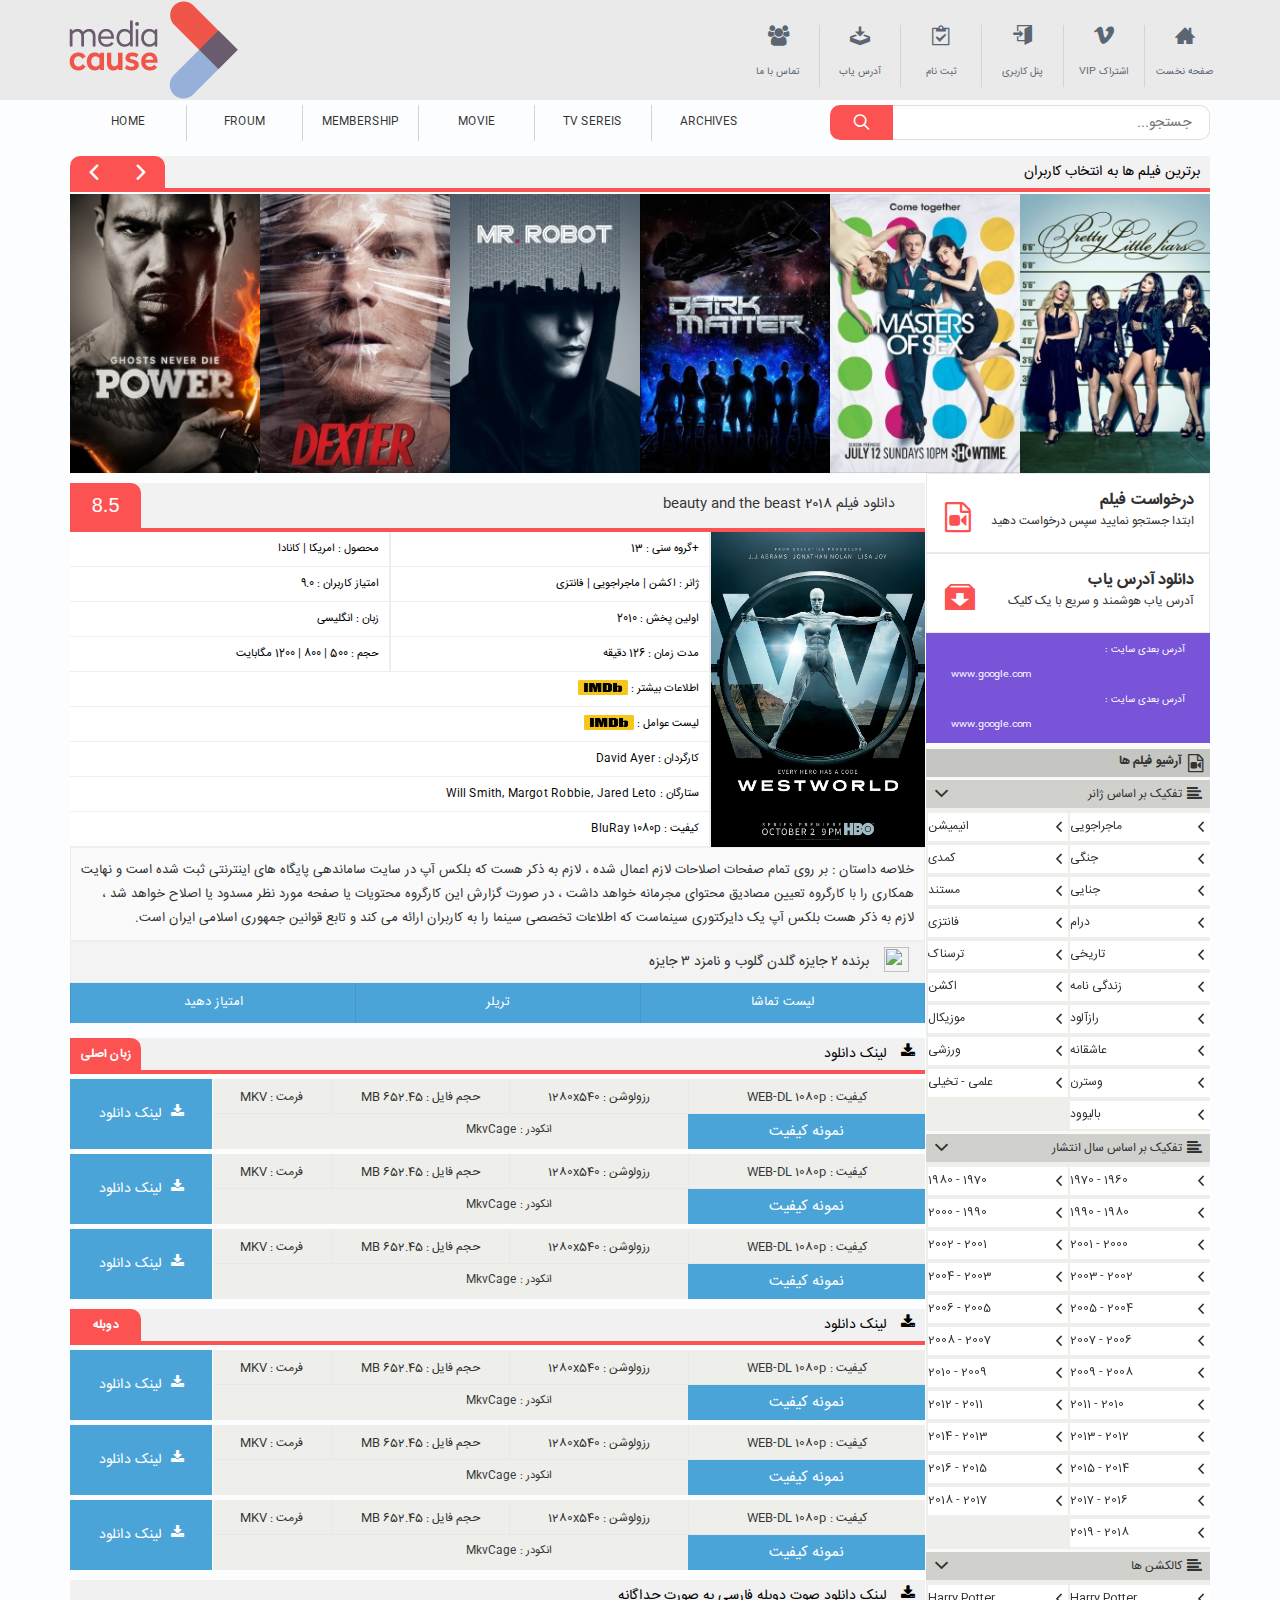
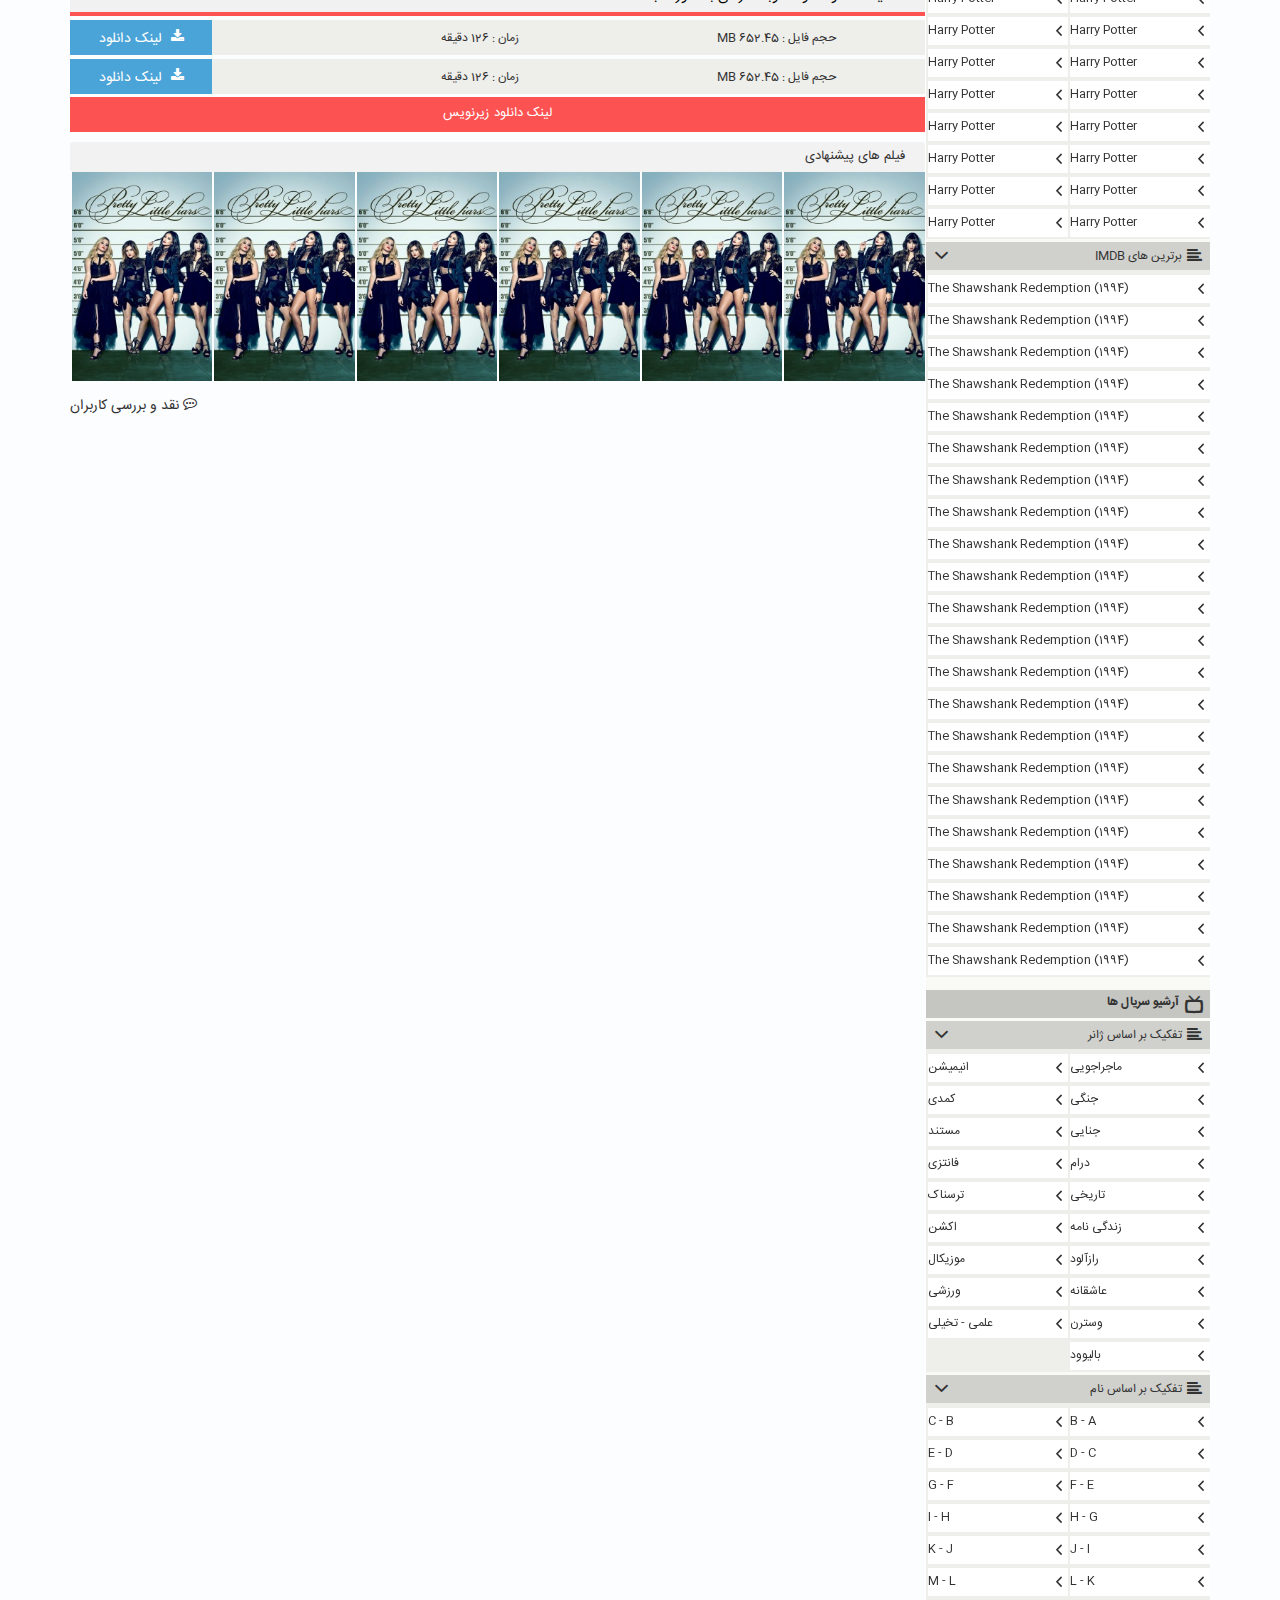
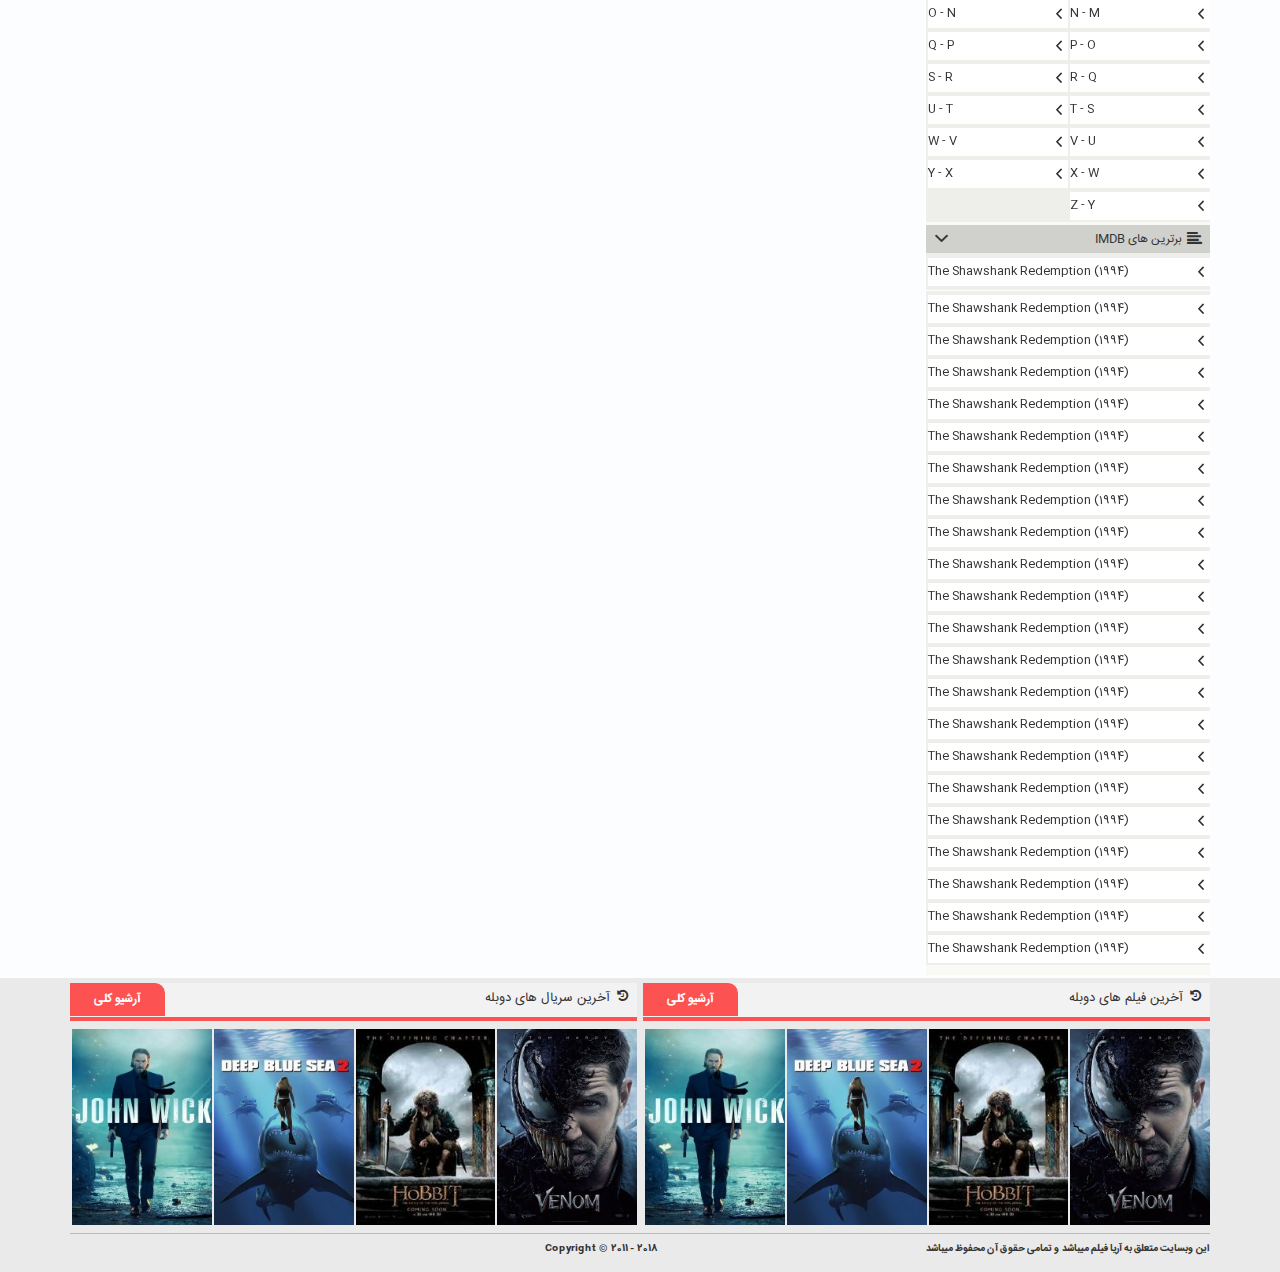
==== commit 1229add7: "V 0.1" ====
--- a/single.html
+++ b/single.html
@@ -114,7 +114,7 @@
                         </div>
                     </a>
                 </li>
-                <li class="col-lg-2 col-md-2 col-sm-2 col-xs-4 p0">
+                <li class="col-lg-2 col-md-2 col-sm-2 col-xs-4 main-menu-out p0">
                     <a href="#">
                         <div class="col-lg-12 col-md-12 col-sm-12 col-xs-12 main-menu-inner p0">
                             MOVIE
@@ -269,1471 +269,8 @@
             </div>
         </div>
     </div>
-    <!-- News -->
-        <div class="col-lg-12 col-md-12 col-sm-12 col-xs-12 news p0">
-        <div class= "col-lg-12 col-md-12 col-sm-12 col-xs-12 News p0">
-            <div class="col-lg-12 col-md-12 col-sm-12 col-xs-12 Head-Top p0">
-                <div class="col-lg-11 col-md-11 col-sm-10 col-xs-10 Lib-Top p0">
-                    ایستگاه خبر
-                    <i class="fa fa-film" aria-hidden="true"></i>
-                </div>
-                <div class="col-lg-1 col-md-1 col-sm-2 col-xs-2 News-All">آرشیو کلی</div>
-            </div>
-
-            <article class="col-lg-6 col-md-6 col-sm-12 col-xs-12 L-News text-justify p0">
-                <a  href="#">
-                    <div class="col-lg-12 col-md-12 col-sm-12 col-xs-12 New-Con p0">
-                        <div class="col-lg-4 col-md-4 col-sm-4 col-xs-4 News-img p0">
-                            <img src="img/58.jpg" class="img-responsive" alt="Cinque Terre">
-                        </div>
-                        <div class="col-lg-8 col-md-8 colsm-8 col-xs-8 News-P p0"><h4>لئوناردو دی کاپریو سریال “مرزنشین‌ها” را می‌سازد
-                        </h4>
-                            <span> 25 آبان 1395
-                </span>
-                            <p class="hidden-xs p0">
-                                بر روی تمام صفحات اصلاحات لازم اعمال شده ، لازم به ذکر هست که بلکس آپ در سایت ساماندهی پایگاه های اینترنتی ثبت شده است و نهایت همکاری را با کارگروه تعیین مصادیق محتوای مجرمانه خواهد داشت ، در صورت گزارش این کارگروه محتویات یا صفحه مورد نظر مسدود یا اصلاح خواهد شد ، لازم به ذکر هست بلکس آپ یک دایرکتوری سینماست که اطلاعات تخصصی سینما را به کاربران ارائه می کند و تابع قوانین جمهوری اسلامی ایران است.
-                            </p>
-                        </div>
-                    </div>
-                </a>
-            </article>
-            <article class="col-lg-6 col-md-6 col-sm-12 col-xs-12 L-News p0">
-                <a  href="#">
-                    <div class="col-lg-12 col-md-12 col-sm-12 col-xs-12 New-Con p0">
-                        <div class="col-lg-4 col-md-4 col-sm-4 col-xs-4 News-img p0">
-                            <img src="img/10-T.jpg" class="img-responsive" alt="Cinque Terre">
-                        </div>
-                        <div class="col-lg-8 col-md-8 colsm-8 col-xs-8 News-P p0"><h4>لئوناردو دی کاپریو سریال “مرزنشین‌ها” را می‌سازد
-                        </h4>
-                            <span> 25 آبان 1395
-                </span>
-                            <p class="hidden-xs p0">
-                                بر روی تمام صفحات اصلاحات لازم اعمال شده ، لازم به ذکر هست که بلکس آپ در سایت ساماندهی پایگاه های اینترنتی ثبت شده است و نهایت همکاری را با کارگروه تعیین مصادیق محتوای مجرمانه خواهد داشت ، در صورت گزارش این کارگروه محتویات یا صفحه مورد نظر مسدود یا اصلاح خواهد شد ، لازم به ذکر هست بلکس آپ یک دایرکتوری سینماست که اطلاعات تخصصی سینما را به کاربران ارائه می کند و تابع قوانین جمهوری اسلامی ایران است.
-                            </p>
-                        </div>
-                    </div>
-                </a>
-
-            </article>
-
-            <a href="#">
-                <div class="col-lg-6 col-md-6 col-sm-6 col-xs-12 News-00 p0">
-                    <div class="col-lg-12 col-md-12 col-sm-12 col-xs-12 News-01 p0">لئوناردو دی کاپریو سریال “مرزنشین‌ها” را می‌سازد
-                        <small>25 آبان 1395</small></div>
-                </div>
-            </a>
-            <a href="#">
-                <div class="col-lg-6 col-md-6 col-sm-6 col-xs-12 News-00 p0">
-                    <div class="col-lg-12 col-md-12 col-sm-12 col-xs-12 News-01 p0">لئوناردو دی کاپریو سریال “مرزنشین‌ها” را می‌سازد
-                        <small>25 آبان 1395</small></div>
-                </div>
-            </a>
-            <a href="#">
-                <div class="col-lg-6 col-md-6 col-sm-6 col-xs-12 News-00 p0">
-                    <div class="col-lg-12 col-md-12 col-sm-12 col-xs-12 News-01 p0">لئوناردو دی کاپریو سریال “مرزنشین‌ها” را می‌سازد
-                        <small>25 آبان 1395</small></div>
-                </div>
-            </a>
-            <a href="#">
-                <div class="col-lg-6 col-md-6 col-sm-6 hidden-xs News-00 p0">
-                    <div class="col-lg-12 col-md-12 col-sm-12 col-xs-12 News-01 p0">لئوناردو دی کاپریو سریال “مرزنشین‌ها” را می‌سازد
-                        <small>25 آبان 1395</small></div>
-                </div>
-            </a>
-
-        </div>
-    </div>
-    <!-- MENU 2 -->
-        <div class="col-lg-12 col-md-12 col-sm-12 col-xs-12 menu-cate-list p0">
-        <div class="col-lg-12 col-md-12 col-sm-12 col-xs-12  slider-menu p0">
-            <ul class="col-lg-12 col-md-12 col-sm-12 col-xs-12 p0">
-                <li class="col-lg-2 col-md-2 col-sm-4 col-xs-4 p0">
-                    <a href="#">
-                        <div class="col-lg-12 col-md-12 col-sm-12 col-xs-12 slider-menu-in">
-                            آخرین فیلم ها
-                        </div>
-                    </a>
-                </li>
-                <li class="col-lg-2 col-md-2 col-sm-4 col-xs-4 p0">
-                    <a href="#">
-                        <div class="col-lg-12 col-md-12 col-sm-12 col-xs-12 slider-menu-in">
-                            آخرین فیلم ها
-                        </div>
-                    </a>
-                </li>
-                <li class="col-lg-2 col-md-2 col-sm-4 col-xs-4 slider-menu-br p0">
-                    <a href="#">
-                        <div class="col-lg-12 col-md-12 col-sm-12 col-xs-12 slider-menu-in">
-                            آخرین فیلم ها
-                        </div>
-                    </a>
-                </li>
-                <li class="col-lg-2 col-md-2 col-sm-4 col-xs-4 p0">
-                    <a href="#">
-                        <div class="col-lg-12 col-md-12 col-sm-12 col-xs-12 slider-menu-in">
-                            آخرین فیلم ها
-                        </div>
-                    </a>
-                </li>
-                <li class="col-lg-2 col-md-2 col-sm-4 col-xs-4 p0">
-                    <a href="#">
-                        <div class="col-lg-12 col-md-12 col-sm-12 col-xs-12 slider-menu-in">
-                            آخرین فیلم ها
-                        </div>
-                    </a>
-                </li>
-                <li style="border-left: #e1e1e1 1px solid!important;" class="col-lg-2 col-md-2 col-sm-4 col-xs-4 p0">
-                    <a href="#">
-                        <div class="col-lg-12 col-md-12 col-sm-12 col-xs-12 slider-menu-in">
-                            آخرین فیلم ها
-                        </div>
-                    </a>
-                </li>
-            </ul>
-        </div>
-    </div>
-    <!-- column-right -->
-        <div class="col-lg-3 col-md-3 col-sm-12 col-xs-12 column-right p0">
-        <div class="col-lg-12 col-md-12 col-sm-12 col-xs-12 our-address p0">
-            <div class="finder-box p0">
-                <a href="#">
-                    <div class="col-lg-12 col-md-12 col-sm-6 col-xs-6 btn-blocks">
-                        <div class="icon-request-movie"><i class="icon-file-movie-o"></i></div>
-                        <div class="btn-blocks-request">درخواست فیلم</div>
-                        <div class="btn-blocks-see">ابتدا جستجو نمایید سپس درخواست دهید</div>
-                    </div>
-                </a>
-                <a href="#">
-                    <div class="col-lg-12 col-md-12 col-sm-6 col-xs-6 btn-blocks">
-                        <div class="icon-request-movie"><i class="icon-box-add"></i></div>
-                        <div class="btn-blocks-request">دانلود آدرس یاب</div>
-                        <div class="btn-blocks-see">آدرس یاب هوشمند و سریع با یک کلیک</div>
-                    </div>
-                </a>
-                <div class="col-lg-12 col-md-12 col-sm-12 col-xs-12 address-site">
-                    <div class="col-lg-12 col-md-12 col-sm-12 col-xs-12 p0">
-                        <div class="col-lg-12 col-md-6 col-sm-6 col-xs-12 address-finder-R">آدرس بعدی سایت : </div>
-                        <div class="col-lg-12 col-md-6 col-sm-6 col-xs-12 address-finder-L">www.google.com</div>
-                    </div>
-                    <div class="col-lg-12 col-md-12 col-sm-12 col-xs-12 address-finder-second p0">
-                        <div class="col-lg-12 col-md-12 col-sm-6 col-xs-12 address-finder-R">آدرس بعدی سایت : </div>
-                        <div class="col-lg-12 col-md-12 col-sm-6 col-xs-12 address-finder-L">www.google.com</div>
-                    </div>
-                </div>
-            </div>
-        </div>
-        <div id="panel" class="col-lg-12 col-md-12 col-sm-12 col-xs-12 side-panel p0">
-            <div id="panel-movie" class="col-lg-12 col-md-12 col-sm-12 col-xs-12 panel-movie p0">
-                <div class="col-lg-12 col-md-12 hidden-sm hidden-xs side-tittle-1 p0">
-                    <span>آرشیو فیلم ها</span>
-                    <i class="icon-file-movie-o"></i>
-                </div>
-                <div id="movie-archive" class="hidden-lg hidden-md col-sm-12 col-xs-12 side-tittle-1 p0">
-                    <span>آرشیو فیلم ها</span>
-                    <i class="icon-file-movie-o"></i>
-                </div>
-                <ul id="side-collapse-movie" class="col-lg-12 col-md-12 col-sm-12 col-xs-12 side-movie p0">
-                    <li class="col-lg-12 col-md-12 col-sm-12 col-xs-12 genre-movie p0">
-                        <div class="col-lg-12 col-md-12 hidden-sm hidden-xs side-tittle-2 p0">
-                            <span>تفکیک بر اساس ژانر</span>
-                            <i class="icon-align-left side-tittle-2-a-i"></i>
-                            <i class="icon-chevron-down side-tittle-2-c-i"></i>
-                        </div>
-                        <div id="collapse-genre" class="hidden-lg hidden-md col-sm-12 col-xs-12 side-tittle-collapse p0">
-                            <a  id="btn-primary1" class="col-lg-12 col-md-12 col-sm-12 col-xs-12 p0" data-toggler="toggle" data-toggler-target="#side-collapse-genre" data-toggler-collection="#side-collapse-movie" href="#">
-                                <span>تفکیک بر اساس ژانر</span>
-                                <i class="icon-align-left side-tittle-2-a-i"></i>
-                                <i class="icon-chevron-down side-tittle-2-c-i"></i>
-                            </a>
-                        </div>
-                        <ul id="side-collapse-genre" class="col-lg-12 col-md-12 col-sm-12 col-xs-12 side-panel-movie p0">
-                            <li class="col-lg-6 col-md-6 col-sm-6 col-xs-6 hvr-sweep-to-left p0">
-                                <a href="#">
-                                    <div class="col-lg-12 col-md-12 col-sm-12 col-xs-12 movie-genre p0">
-                                        <i class="icon-chevron-left"></i>
-                                        ماجراجویی
-                                    </div>
-                                </a>
-                            </li>
-                            <li class="col-lg-6 col-md-6 col-sm-6 col-xs-6 hvr-sweep-to-left p0">
-                                <a href="#">
-                                    <div class="col-lg-12 col-md-12 col-sm-12 col-xs-12 movie-genre p0">
-                                        <i class="icon-chevron-left"></i>
-                                        انیمیشن
-                                    </div>
-                                </a>
-                            </li>
-                            <li class="col-lg-6 col-md-6 col-sm-6 col-xs-6 hvr-sweep-to-left p0">
-                                <a href="#">
-                                    <div class="col-lg-12 col-md-12 col-sm-12 col-xs-12 movie-genre p0">
-                                        <i class="icon-chevron-left"></i>
-                                        جنگی
-                                    </div>
-                                </a>
-                            </li>
-                            <li class="col-lg-6 col-md-6 col-sm-6 col-xs-6 hvr-sweep-to-left p0">
-                                <a href="#">
-                                    <div class="col-lg-12 col-md-12 col-sm-12 col-xs-12 movie-genre p0">
-                                        <i class="icon-chevron-left"></i>
-                                        کمدی
-                                    </div>
-                                </a>
-                            </li>
-                            <li class="col-lg-6 col-md-6 col-sm-6 col-xs-6 hvr-sweep-to-left p0">
-                                <a href="#">
-                                    <div class="col-lg-12 col-md-12 col-sm-12 col-xs-12 movie-genre p0">
-                                        <i class="icon-chevron-left"></i>
-                                        جنایی
-                                    </div>
-                                </a>
-                            </li>
-                            <li class="col-lg-6 col-md-6 col-sm-6 col-xs-6 hvr-sweep-to-left p0">
-                                <a href="#">
-                                    <div class="col-lg-12 col-md-12 col-sm-12 col-xs-12 movie-genre p0">
-                                        <i class="icon-chevron-left"></i>
-                                        مستند
-                                    </div>
-                                </a>
-                            </li>
-                            <li class="col-lg-6 col-md-6 col-sm-6 col-xs-6 hvr-sweep-to-left p0">
-                                <a href="#">
-                                    <div class="col-lg-12 col-md-12 col-sm-12 col-xs-12 movie-genre p0">
-                                        <i class="icon-chevron-left"></i>
-                                        درام
-                                    </div>
-                                </a>
-                            </li>
-                            <li class="col-lg-6 col-md-6 col-sm-6 col-xs-6 hvr-sweep-to-left p0">
-                                <a href="#">
-                                    <div class="col-lg-12 col-md-12 col-sm-12 col-xs-12 movie-genre p0">
-                                        <i class="icon-chevron-left"></i>
-                                        فانتزی
-                                    </div>
-                                </a>
-                            </li>
-                            <li class="col-lg-6 col-md-6 col-sm-6 col-xs-6 hvr-sweep-to-left p0">
-                                <a href="#">
-                                    <div class="col-lg-12 col-md-12 col-sm-12 col-xs-12 movie-genre p0">
-                                        <i class="icon-chevron-left"></i>
-                                        تاریخی
-                                    </div>
-                                </a>
-                            </li>
-                            <li class="col-lg-6 col-md-6 col-sm-6 col-xs-6 hvr-sweep-to-left p0">
-                                <a href="#">
-                                    <div class="col-lg-12 col-md-12 col-sm-12 col-xs-12 movie-genre p0">
-                                        <i class="icon-chevron-left"></i>
-                                        ترسناک
-                                    </div>
-                                </a>
-                            </li>
-                            <li class="col-lg-6 col-md-6 col-sm-6 col-xs-6 hvr-sweep-to-left p0">
-                                <a href="#">
-                                    <div class="col-lg-12 col-md-12 col-sm-12 col-xs-12 movie-genre p0">
-                                        <i class="icon-chevron-left"></i>
-                                        زندگی نامه
-                                    </div>
-                                </a>
-                            </li>
-                            <li class="col-lg-6 col-md-6 col-sm-6 col-xs-6 hvr-sweep-to-left p0">
-                                <a href="#">
-                                    <div class="col-lg-12 col-md-12 col-sm-12 col-xs-12 movie-genre p0">
-                                        <i class="icon-chevron-left"></i>
-                                        اکشن
-                                    </div>
-                                </a>
-                            </li>
-                            <li class="col-lg-6 col-md-6 col-sm-6 col-xs-6 hvr-sweep-to-left p0">
-                                <a href="#">
-                                    <div class="col-lg-12 col-md-12 col-sm-12 col-xs-12 movie-genre p0">
-                                        <i class="icon-chevron-left"></i>
-                                        رازآلود
-                                    </div>
-                                </a>
-                            </li>
-                            <li class="col-lg-6 col-md-6 col-sm-6 col-xs-6 hvr-sweep-to-left p0">
-                                <a href="#">
-                                    <div class="col-lg-12 col-md-12 col-sm-12 col-xs-12 movie-genre p0">
-                                        <i class="icon-chevron-left"></i>
-                                        موزیکال
-                                    </div>
-                                </a>
-                            </li>
-                            <li class="col-lg-6 col-md-6 col-sm-6 col-xs-6 hvr-sweep-to-left p0">
-                                <a href="#">
-                                    <div class="col-lg-12 col-md-12 col-sm-12 col-xs-12 movie-genre p0">
-                                        <i class="icon-chevron-left"></i>
-                                        عاشقانه
-                                    </div>
-                                </a>
-                            </li>
-                            <li class="col-lg-6 col-md-6 col-sm-6 col-xs-6 hvr-sweep-to-left p0">
-                                <a href="#">
-                                    <div class="col-lg-12 col-md-12 col-sm-12 col-xs-12 movie-genre p0">
-                                        <i class="icon-chevron-left"></i>
-                                        ورزشی
-                                    </div>
-                                </a>
-                            </li>
-                            <li class="col-lg-6 col-md-6 col-sm-6 col-xs-6 hvr-sweep-to-left p0">
-                                <a href="#">
-                                    <div class="col-lg-12 col-md-12 col-sm-12 col-xs-12 movie-genre p0">
-                                        <i class="icon-chevron-left"></i>
-                                        وسترن
-                                    </div>
-                                </a>
-                            </li>
-                            <li class="col-lg-6 col-md-6 col-sm-6 col-xs-6 hvr-sweep-to-left p0">
-                                <a href="#">
-                                    <div class="col-lg-12 col-md-12 col-sm-12 col-xs-12 movie-genre p0">
-                                        <i class="icon-chevron-left"></i>
-                                        علمی - تخیلی
-                                    </div>
-                                </a>
-                            </li>
-                            <li class="col-lg-6 col-md-6 col-sm-6 col-xs-6 hvr-sweep-to-left p0">
-                                <a href="#">
-                                    <div class="col-lg-12 col-md-12 col-sm-12 col-xs-12 movie-genre p0">
-                                        <i class="icon-chevron-left"></i>
-                                        بالیوود
-                                    </div>
-                                </a>
-                            </li>
-                        </ul>
-                    </li>
-                    <li class="col-lg-12 col-md-12 col-sm-12 col-xs-12 yer-movie p0">
-                        <div class="col-lg-12 col-md-12 hidden-sm hidden-xs side-tittle-2 p0">
-                            <span>تفکیک بر اساس سال انتشار</span>
-                            <i class="icon-align-left side-tittle-2-a-i"></i>
-                            <i class="icon-chevron-down side-tittle-2-c-i"></i>
-                        </div>
-                        <div id="#collapse-yer" class="hidden-lg hidden-md col-sm-12 col-xs-12 side-tittle-collapse p0">
-                            <a id="btn-primary2" class="col-lg-12 col-md-12 col-sm-12 col-xs-12 p0" data-toggler="toggle" data-toggler-target="#side-collapse-yer" data-toggler-collection="#side-collapse-movie" href="#">
-                                <span>تفکیک بر اساس سال انتشار</span>
-                                <i class="icon-align-left side-tittle-2-a-i"></i>
-                                <i class="icon-chevron-down side-tittle-2-c-i"></i>
-                            </a>
-                        </div>
-                        <ul id="side-collapse-yer" class="col-lg-12 col-md-12 col-sm-12 col-xs-12 side-panel-movie p0">
-                            <li class="col-lg-6 col-md-6 col-sm-6 col-xs-6 hvr-sweep-to-left p0">
-                                <a href="#">
-                                    <div class="col-lg-12 col-md-12 col-sm-12 col-xs-12 movie-genre p0">
-                                        <i class="icon-chevron-left"></i>
-                                        1970 - 1960
-                                    </div>
-                                </a>
-                            </li>
-                            <li class="col-lg-6 col-md-6 col-sm-6 col-xs-6 hvr-sweep-to-left p0">
-                                <a href="#">
-                                    <div class="col-lg-12 col-md-12 col-sm-12 col-xs-12 movie-genre p0">
-                                        <i class="icon-chevron-left"></i>
-                                        1980 - 1970
-                                    </div>
-                                </a>
-                            </li>
-                            <li class="col-lg-6 col-md-6 col-sm-6 col-xs-6 hvr-sweep-to-left p0">
-                                <a href="#">
-                                    <div class="col-lg-12 col-md-12 col-sm-12 col-xs-12 movie-genre p0">
-                                        <i class="icon-chevron-left"></i>
-                                        1990 - 1980
-                                    </div>
-                                </a>
-                            </li>
-                            <li class="col-lg-6 col-md-6 col-sm-6 col-xs-6 hvr-sweep-to-left p0">
-                                <a href="#">
-                                    <div class="col-lg-12 col-md-12 col-sm-12 col-xs-12 movie-genre p0">
-                                        <i class="icon-chevron-left"></i>
-                                        2000 - 1990
-                                    </div>
-                                </a>
-                            </li>
-                            <li class="col-lg-6 col-md-6 col-sm-6 col-xs-6 hvr-sweep-to-left p0">
-                                <a href="#">
-                                    <div class="col-lg-12 col-md-12 col-sm-12 col-xs-12 movie-genre p0">
-                                        <i class="icon-chevron-left"></i>
-                                        2001 - 2000
-                                    </div>
-                                </a>
-                            </li>
-                            <li class="col-lg-6 col-md-6 col-sm-6 col-xs-6 hvr-sweep-to-left p0">
-                                <a href="#">
-                                    <div class="col-lg-12 col-md-12 col-sm-12 col-xs-12 movie-genre p0">
-                                        <i class="icon-chevron-left"></i>
-                                        2002 - 2001
-                                    </div>
-                                </a>
-                            </li>
-                            <li class="col-lg-6 col-md-6 col-sm-6 col-xs-6 hvr-sweep-to-left p0">
-                                <a href="#">
-                                    <div class="col-lg-12 col-md-12 col-sm-12 col-xs-12 movie-genre p0">
-                                        <i class="icon-chevron-left"></i>
-                                        2003 - 2002
-                                    </div>
-                                </a>
-                            </li>
-                            <li class="col-lg-6 col-md-6 col-sm-6 col-xs-6 hvr-sweep-to-left p0">
-                                <a href="#">
-                                    <div class="col-lg-12 col-md-12 col-sm-12 col-xs-12 movie-genre p0">
-                                        <i class="icon-chevron-left"></i>
-                                        2004 - 2003
-                                    </div>
-                                </a>
-                            </li>
-                            <li class="col-lg-6 col-md-6 col-sm-6 col-xs-6 hvr-sweep-to-left p0">
-                                <a href="#">
-                                    <div class="col-lg-12 col-md-12 col-sm-12 col-xs-12 movie-genre p0">
-                                        <i class="icon-chevron-left"></i>
-                                        2005 - 2004
-                                    </div>
-                                </a>
-                            </li>
-                            <li class="col-lg-6 col-md-6 col-sm-6 col-xs-6 hvr-sweep-to-left p0">
-                                <a href="#">
-                                    <div class="col-lg-12 col-md-12 col-sm-12 col-xs-12 movie-genre p0">
-                                        <i class="icon-chevron-left"></i>
-                                        2006 - 2005
-                                    </div>
-                                </a>
-                            </li>
-                            <li class="col-lg-6 col-md-6 col-sm-6 col-xs-6 hvr-sweep-to-left p0">
-                                <a href="#">
-                                    <div class="col-lg-12 col-md-12 col-sm-12 col-xs-12 movie-genre p0">
-                                        <i class="icon-chevron-left"></i>
-                                        2007 - 2006
-                                    </div>
-                                </a>
-                            </li>
-                            <li class="col-lg-6 col-md-6 col-sm-6 col-xs-6 hvr-sweep-to-left p0">
-                                <a href="#">
-                                    <div class="col-lg-12 col-md-12 col-sm-12 col-xs-12 movie-genre p0">
-                                        <i class="icon-chevron-left"></i>
-                                        2008 - 2007
-                                    </div>
-                                </a>
-                            </li>
-                            <li class="col-lg-6 col-md-6 col-sm-6 col-xs-6 hvr-sweep-to-left p0">
-                                <a href="#">
-                                    <div class="col-lg-12 col-md-12 col-sm-12 col-xs-12 movie-genre p0">
-                                        <i class="icon-chevron-left"></i>
-                                        2009 - 2008
-                                    </div>
-                                </a>
-                            </li>
-                            <li class="col-lg-6 col-md-6 col-sm-6 col-xs-6 hvr-sweep-to-left p0">
-                                <a href="#">
-                                    <div class="col-lg-12 col-md-12 col-sm-12 col-xs-12 movie-genre p0">
-                                        <i class="icon-chevron-left"></i>
-                                        2010 - 2009
-                                    </div>
-                                </a>
-                            </li>
-                            <li class="col-lg-6 col-md-6 col-sm-6 col-xs-6 hvr-sweep-to-left p0">
-                                <a href="#">
-                                    <div class="col-lg-12 col-md-12 col-sm-12 col-xs-12 movie-genre p0">
-                                        <i class="icon-chevron-left"></i>
-                                        2011 - 2010
-                                    </div>
-                                </a>
-                            </li>
-                            <li class="col-lg-6 col-md-6 col-sm-6 col-xs-6 hvr-sweep-to-left p0">
-                                <a href="#">
-                                    <div class="col-lg-12 col-md-12 col-sm-12 col-xs-12 movie-genre p0">
-                                        <i class="icon-chevron-left"></i>
-                                        2012 - 2011
-                                    </div>
-                                </a>
-                            </li>
-                            <li class="col-lg-6 col-md-6 col-sm-6 col-xs-6 hvr-sweep-to-left p0">
-                                <a href="#">
-                                    <div class="col-lg-12 col-md-12 col-sm-12 col-xs-12 movie-genre p0">
-                                        <i class="icon-chevron-left"></i>
-                                        2013 - 2012
-                                    </div>
-                                </a>
-                            </li>
-                            <li class="col-lg-6 col-md-6 col-sm-6 col-xs-6 hvr-sweep-to-left p0">
-                                <a href="#">
-                                    <div class="col-lg-12 col-md-12 col-sm-12 col-xs-12 movie-genre p0">
-                                        <i class="icon-chevron-left"></i>
-                                        2014 - 2013
-                                    </div>
-                                </a>
-                            </li>
-                            <li class="col-lg-6 col-md-6 col-sm-6 col-xs-6 hvr-sweep-to-left p0">
-                                <a href="#">
-                                    <div class="col-lg-12 col-md-12 col-sm-12 col-xs-12 movie-genre p0">
-                                        <i class="icon-chevron-left"></i>
-                                        2015 - 2014
-                                    </div>
-                                </a>
-                            </li>
-                            <li class="col-lg-6 col-md-6 col-sm-6 col-xs-6 hvr-sweep-to-left p0">
-                                <a href="#">
-                                    <div class="col-lg-12 col-md-12 col-sm-12 col-xs-12 movie-genre p0">
-                                        <i class="icon-chevron-left"></i>
-                                        2016 - 2015
-                                    </div>
-                                </a>
-                            </li>
-                            <li class="col-lg-6 col-md-6 col-sm-6 col-xs-6 hvr-sweep-to-left p0">
-                                <a href="#">
-                                    <div class="col-lg-12 col-md-12 col-sm-12 col-xs-12 movie-genre p0">
-                                        <i class="icon-chevron-left"></i>
-                                        2017 - 2016
-                                    </div>
-                                </a>
-                            </li>
-                            <li class="col-lg-6 col-md-6 col-sm-6 col-xs-6 hvr-sweep-to-left p0">
-                                <a href="#">
-                                    <div class="col-lg-12 col-md-12 col-sm-12 col-xs-12 movie-genre p0">
-                                        <i class="icon-chevron-left"></i>
-                                        2018 - 2017
-                                    </div>
-                                </a>
-                            </li>
-                            <li class="col-lg-6 col-md-6 col-sm-6 col-xs-6 hvr-sweep-to-left p0">
-                                <a href="#">
-                                    <div class="col-lg-12 col-md-12 col-sm-12 col-xs-12 movie-genre p0">
-                                        <i class="icon-chevron-left"></i>
-                                        2019 - 2018
-                                    </div>
-                                </a>
-                            </li>
-                        </ul>
-                    </li>
-                    <li class="col-lg-12 col-md-12 col-sm-12 col-xs-12 collection-movie p0">
-                        <div class="col-lg-12 col-md-12 hidden-sm hidden-xs side-tittle-2 p0">
-                            <span>کالکشن ها</span>
-                            <i class="icon-align-left side-tittle-2-a-i"></i>
-                            <i class="icon-chevron-down side-tittle-2-c-i"></i>
-                        </div>
-                        <div id="collapse-collection" class="hidden-lg hidden-md col-sm-12 col-xs-12 side-tittle-collapse p0">
-                            <a  id="btn-primary3" class="col-lg-12 col-md-12 col-sm-12 col-xs-12 p0" data-toggler="toggle" data-toggler-target="#side-collapse-collection" data-toggler-collection="#side-collapse-movie" href="#">
-                                <span>کالکشن ها</span>
-                                <i class="icon-align-left side-tittle-2-a-i"></i>
-                                <i class="icon-chevron-down side-tittle-2-c-i"></i>
-                            </a>
-                        </div>
-                        <ul id="side-collapse-collection" class="col-lg-12 col-md-12 col-sm-12 col-xs-12 side-panel-movie p0">
-                            <li class="col-lg-6 col-md-6 col-sm-6 col-xs-6 hvr-sweep-to-left p0">
-                                <a href="#">
-                                    <div class="col-lg-12 col-md-12 col-sm-12 col-xs-12 movie-genre p0">
-                                        <i class="icon-chevron-left"></i>
-                                        Harry Potter
-                                    </div>
-                                </a>
-                            </li>
-                            <li class="col-lg-6 col-md-6 col-sm-6 col-xs-6 hvr-sweep-to-left p0">
-                                <a href="#">
-                                    <div class="col-lg-12 col-md-12 col-sm-12 col-xs-12 movie-genre p0">
-                                        <i class="icon-chevron-left"></i>
-                                        Harry Potter
-                                    </div>
-                                </a>
-                            </li>
-                            <li class="col-lg-6 col-md-6 col-sm-6 col-xs-6 hvr-sweep-to-left p0">
-                                <a href="#">
-                                    <div class="col-lg-12 col-md-12 col-sm-12 col-xs-12 movie-genre p0">
-                                        <i class="icon-chevron-left"></i>
-                                        Harry Potter
-                                    </div>
-                                </a>
-                            </li>
-                            <li class="col-lg-6 col-md-6 col-sm-6 col-xs-6 hvr-sweep-to-left p0">
-                                <a href="#">
-                                    <div class="col-lg-12 col-md-12 col-sm-12 col-xs-12 movie-genre p0">
-                                        <i class="icon-chevron-left"></i>
-                                        Harry Potter
-                                    </div>
-                                </a>
-                            </li>
-                            <li class="col-lg-6 col-md-6 col-sm-6 col-xs-6 hvr-sweep-to-left p0">
-                                <a href="#">
-                                    <div class="col-lg-12 col-md-12 col-sm-12 col-xs-12 movie-genre p0">
-                                        <i class="icon-chevron-left"></i>
-                                        Harry Potter
-                                    </div>
-                                </a>
-                            </li>
-                            <li class="col-lg-6 col-md-6 col-sm-6 col-xs-6 hvr-sweep-to-left p0">
-                                <a href="#">
-                                    <div class="col-lg-12 col-md-12 col-sm-12 col-xs-12 movie-genre p0">
-                                        <i class="icon-chevron-left"></i>
-                                        Harry Potter
-                                    </div>
-                                </a>
-                            </li>
-                            <li class="col-lg-6 col-md-6 col-sm-6 col-xs-6 hvr-sweep-to-left p0">
-                                <a href="#">
-                                    <div class="col-lg-12 col-md-12 col-sm-12 col-xs-12 movie-genre p0">
-                                        <i class="icon-chevron-left"></i>
-                                        Harry Potter
-                                    </div>
-                                </a>
-                            </li>
-                            <li class="col-lg-6 col-md-6 col-sm-6 col-xs-6 hvr-sweep-to-left p0">
-                                <a href="#">
-                                    <div class="col-lg-12 col-md-12 col-sm-12 col-xs-12 movie-genre p0">
-                                        <i class="icon-chevron-left"></i>
-                                        Harry Potter
-                                    </div>
-                                </a>
-                            </li>
-                            <li class="col-lg-6 col-md-6 col-sm-6 col-xs-6 hvr-sweep-to-left p0">
-                                <a href="#">
-                                    <div class="col-lg-12 col-md-12 col-sm-12 col-xs-12 movie-genre p0">
-                                        <i class="icon-chevron-left"></i>
-                                        Harry Potter
-                                    </div>
-                                </a>
-                            </li>
-                            <li class="col-lg-6 col-md-6 col-sm-6 col-xs-6 hvr-sweep-to-left p0">
-                                <a href="#">
-                                    <div class="col-lg-12 col-md-12 col-sm-12 col-xs-12 movie-genre p0">
-                                        <i class="icon-chevron-left"></i>
-                                        Harry Potter
-                                    </div>
-                                </a>
-                            </li>
-                            <li class="col-lg-6 col-md-6 col-sm-6 col-xs-6 hvr-sweep-to-left p0">
-                                <a href="#">
-                                    <div class="col-lg-12 col-md-12 col-sm-12 col-xs-12 movie-genre p0">
-                                        <i class="icon-chevron-left"></i>
-                                        Harry Potter
-                                    </div>
-                                </a>
-                            </li>
-                            <li class="col-lg-6 col-md-6 col-sm-6 col-xs-6 hvr-sweep-to-left p0">
-                                <a href="#">
-                                    <div class="col-lg-12 col-md-12 col-sm-12 col-xs-12 movie-genre p0">
-                                        <i class="icon-chevron-left"></i>
-                                        Harry Potter
-                                    </div>
-                                </a>
-                            </li>
-                            <li class="col-lg-6 col-md-6 col-sm-6 col-xs-6 hvr-sweep-to-left p0">
-                                <a href="#">
-                                    <div class="col-lg-12 col-md-12 col-sm-12 col-xs-12 movie-genre p0">
-                                        <i class="icon-chevron-left"></i>
-                                        Harry Potter
-                                    </div>
-                                </a>
-                            </li>
-                            <li class="col-lg-6 col-md-6 col-sm-6 col-xs-6 hvr-sweep-to-left p0">
-                                <a href="#">
-                                    <div class="col-lg-12 col-md-12 col-sm-12 col-xs-12 movie-genre p0">
-                                        <i class="icon-chevron-left"></i>
-                                        Harry Potter
-                                    </div>
-                                </a>
-                            </li>
-                            <li class="col-lg-6 col-md-6 col-sm-6 col-xs-6 hvr-sweep-to-left p0">
-                                <a href="#">
-                                    <div class="col-lg-12 col-md-12 col-sm-12 col-xs-12 movie-genre p0">
-                                        <i class="icon-chevron-left"></i>
-                                        Harry Potter
-                                    </div>
-                                </a>
-                            </li>
-                            <li class="col-lg-6 col-md-6 col-sm-6 col-xs-6 hvr-sweep-to-left p0">
-                                <a href="#">
-                                    <div class="col-lg-12 col-md-12 col-sm-12 col-xs-12 movie-genre p0">
-                                        <i class="icon-chevron-left"></i>
-                                        Harry Potter
-                                    </div>
-                                </a>
-                            </li>
-                        </ul>
-                    </li>
-                    <li class="col-lg-12 col-md-12 col-sm-12 col-xs-12 imdb-movie p0">
-                        <div class="col-lg-12 col-md-12 hidden-sm hidden-xs side-tittle-2 p0">
-                            <span> برترین های IMDB</span>
-                            <i class="icon-align-left side-tittle-2-a-i"></i>
-                            <i class="icon-chevron-down side-tittle-2-c-i"></i>
-                        </div>
-                        <div id="collapse-best" class="hidden-lg hidden-md col-sm-12 col-xs-12 side-tittle-collapse p0" >
-                            <a  id="btn-primary4" class="col-lg-12 col-md-12 col-sm-12 col-xs-12 p0" data-toggler="toggle" data-toggler-target="#side-collapse-best" data-toggler-collection="#side-collapse-movie" href="#">
-                                <span> برترین های IMDB</span>
-                                <i class="icon-align-left side-tittle-2-a-i"></i>
-                                <i class="icon-chevron-down side-tittle-2-c-i"></i>
-                            </a>
-                        </div>
-                        <ul id="side-collapse-best" class="col-lg-12 col-md-12 col-sm-12 col-xs-12 side-panel-movie p0">
-                            <li class="col-lg-12 col-md-12 hidden-sm hidden-xs hvr-sweep-to-left p0">
-                                <a href="#">
-                                    <div class="col-lg-12 col-md-12 col-sm-12 col-xs-12 movie-genre p0">
-                                        <i class="icon-chevron-left"></i>
-                                        The Shawshank Redemption (1994)
-                                    </div>
-                                </a>
-                            </li>
-                            <li class="col-lg-12 col-md-12 hidden-sm hidden-xs hvr-sweep-to-left p0">
-                                <a href="#">
-                                    <div class="col-lg-12 col-md-12 col-sm-12 col-xs-12 movie-genre p0">
-                                        <i class="icon-chevron-left"></i>
-                                        The Shawshank Redemption (1994)
-                                    </div>
-                                </a>
-                            </li>
-                            <li class="col-lg-12 col-md-12 hidden-sm hidden-xs hvr-sweep-to-left p0">
-                                <a href="#">
-                                    <div class="col-lg-12 col-md-12 col-sm-12 col-xs-12 movie-genre p0">
-                                        <i class="icon-chevron-left"></i>
-                                        The Shawshank Redemption (1994)
-                                    </div>
-                                </a>
-                            </li>
-                            <li class="col-lg-12 col-md-12 hidden-sm hidden-xs hvr-sweep-to-left p0">
-                                <a href="#">
-                                    <div class="col-lg-12 col-md-12 col-sm-12 col-xs-12 movie-genre p0">
-                                        <i class="icon-chevron-left"></i>
-                                        The Shawshank Redemption (1994)
-                                    </div>
-                                </a>
-                            </li>
-                            <li class="col-lg-12 col-md-12 hidden-sm hidden-xs hvr-sweep-to-left p0">
-                                <a href="#">
-                                    <div class="col-lg-12 col-md-12 col-sm-12 col-xs-12 movie-genre p0">
-                                        <i class="icon-chevron-left"></i>
-                                        The Shawshank Redemption (1994)
-                                    </div>
-                                </a>
-                            </li>
-                            <li class="col-lg-12 col-md-12 hidden-sm hidden-xs hvr-sweep-to-left p0">
-                                <a href="#">
-                                    <div class="col-lg-12 col-md-12 col-sm-12 col-xs-12 movie-genre p0">
-                                        <i class="icon-chevron-left"></i>
-                                        The Shawshank Redemption (1994)
-                                    </div>
-                                </a>
-                            </li>
-                            <li class="col-lg-12 col-md-12 col-sm-6 col-xs-12 hvr-sweep-to-left p0">
-                                <a href="#">
-                                    <div class="col-lg-12 col-md-12 col-sm-12 col-xs-12 movie-genre p0">
-                                        <i class="icon-chevron-left"></i>
-                                        The Shawshank Redemption (1994)
-                                    </div>
-                                </a>
-                            </li>
-                            <li class="col-lg-12 col-md-12 col-sm-6 col-xs-12 hvr-sweep-to-left p0">
-                                <a href="#">
-                                    <div class="col-lg-12 col-md-12 col-sm-12 col-xs-12 movie-genre p0">
-                                        <i class="icon-chevron-left"></i>
-                                        The Shawshank Redemption (1994)
-                                    </div>
-                                </a>
-                            </li>
-                            <li class="col-lg-12 col-md-12 col-sm-6 col-xs-12 hvr-sweep-to-left p0">
-                                <a href="#">
-                                    <div class="col-lg-12 col-md-12 col-sm-12 col-xs-12 movie-genre p0">
-                                        <i class="icon-chevron-left"></i>
-                                        The Shawshank Redemption (1994)
-                                    </div>
-                                </a>
-                            </li>
-                            <li class="col-lg-12 col-md-12 col-sm-6 col-xs-12 hvr-sweep-to-left p0">
-                                <a href="#">
-                                    <div class="col-lg-12 col-md-12 col-sm-12 col-xs-12 movie-genre p0">
-                                        <i class="icon-chevron-left"></i>
-                                        The Shawshank Redemption (1994)
-                                    </div>
-                                </a>
-                            </li>
-                            <li class="col-lg-12 col-md-12 col-sm-6 col-xs-12 hvr-sweep-to-left p0">
-                                <a href="#">
-                                    <div class="col-lg-12 col-md-12 col-sm-12 col-xs-12 movie-genre p0">
-                                        <i class="icon-chevron-left"></i>
-                                        The Shawshank Redemption (1994)
-                                    </div>
-                                </a>
-                            </li>
-                            <li class="col-lg-12 col-md-12 col-sm-6 col-xs-12 hvr-sweep-to-left p0">
-                                <a href="#">
-                                    <div class="col-lg-12 col-md-12 col-sm-12 col-xs-12 movie-genre p0">
-                                        <i class="icon-chevron-left"></i>
-                                        The Shawshank Redemption (1994)
-                                    </div>
-                                </a>
-                            </li>
-                            <li class="col-lg-12 col-md-12 col-sm-6 col-xs-12 hvr-sweep-to-left p0">
-                                <a href="#">
-                                    <div class="col-lg-12 col-md-12 col-sm-12 col-xs-12 movie-genre p0">
-                                        <i class="icon-chevron-left"></i>
-                                        The Shawshank Redemption (1994)
-                                    </div>
-                                </a>
-                            </li>
-                            <li class="col-lg-12 col-md-12 col-sm-6 col-xs-12 hvr-sweep-to-left p0">
-                                <a href="#">
-                                    <div class="col-lg-12 col-md-12 col-sm-12 col-xs-12 movie-genre p0">
-                                        <i class="icon-chevron-left"></i>
-                                        The Shawshank Redemption (1994)
-                                    </div>
-                                </a>
-                            </li>
-                            <li class="col-lg-12 col-md-12 col-sm-6 col-xs-12 hvr-sweep-to-left p0">
-                                <a href="#">
-                                    <div class="col-lg-12 col-md-12 col-sm-12 col-xs-12 movie-genre p0">
-                                        <i class="icon-chevron-left"></i>
-                                        The Shawshank Redemption (1994)
-                                    </div>
-                                </a>
-                            </li>
-                            <li class="col-lg-12 col-md-12 col-sm-6 col-xs-12 hvr-sweep-to-left p0">
-                                <a href="#">
-                                    <div class="col-lg-12 col-md-12 col-sm-12 col-xs-12 movie-genre p0">
-                                        <i class="icon-chevron-left"></i>
-                                        The Shawshank Redemption (1994)
-                                    </div>
-                                </a>
-                            </li>
-                            <li class="col-lg-12 col-md-12 col-sm-6 col-xs-12 hvr-sweep-to-left p0">
-                                <a href="#">
-                                    <div class="col-lg-12 col-md-12 col-sm-12 col-xs-12 movie-genre p0">
-                                        <i class="icon-chevron-left"></i>
-                                        The Shawshank Redemption (1994)
-                                    </div>
-                                </a>
-                            </li>
-                            <li class="col-lg-12 col-md-12 col-sm-6 col-xs-12 hvr-sweep-to-left p0">
-                                <a href="#">
-                                    <div class="col-lg-12 col-md-12 col-sm-12 col-xs-12 movie-genre p0">
-                                        <i class="icon-chevron-left"></i>
-                                        The Shawshank Redemption (1994)
-                                    </div>
-                                </a>
-                            </li>
-                            <li class="col-lg-12 col-md-12 col-sm-6 col-xs-12 hvr-sweep-to-left p0">
-                                <a href="#">
-                                    <div class="col-lg-12 col-md-12 col-sm-12 col-xs-12 movie-genre p0">
-                                        <i class="icon-chevron-left"></i>
-                                        The Shawshank Redemption (1994)
-                                    </div>
-                                </a>
-                            </li>
-                            <li class="col-lg-12 col-md-12 col-sm-6 col-xs-12 hvr-sweep-to-left p0">
-                                <a href="#">
-                                    <div class="col-lg-12 col-md-12 col-sm-12 col-xs-12 movie-genre p0">
-                                        <i class="icon-chevron-left"></i>
-                                        The Shawshank Redemption (1994)
-                                    </div>
-                                </a>
-                            </li>
-                            <li class="col-lg-12 col-md-12 col-sm-6 col-xs-12 hvr-sweep-to-left p0">
-                                <a href="#">
-                                    <div class="col-lg-12 col-md-12 col-sm-12 col-xs-12 movie-genre p0">
-                                        <i class="icon-chevron-left"></i>
-                                        The Shawshank Redemption (1994)
-                                    </div>
-                                </a>
-                            </li>
-                            <li class="col-lg-12 col-md-12 col-sm-6 col-xs-12 hvr-sweep-to-left p0">
-                                <a href="#">
-                                    <div class="col-lg-12 col-md-12 col-sm-12 col-xs-12 movie-genre p0">
-                                        <i class="icon-chevron-left"></i>
-                                        The Shawshank Redemption (1994)
-                                    </div>
-                                </a>
-                            </li>
-                        </ul>
-                    </li>
-                </ul>
-            </div>
-            <div id="panel-series" class="col-lg-12 col-md-12 col-sm-12 col-xs-12 panel-series p0">
-                <div class="col-lg-12 col-md-12 hidden-sm hidden-xs side-tittle-1 p0">
-                    <span>آرشیو سریال ها</span>
-                    <i class="icon-tv2"></i>
-                </div>
-                <div id="series-archive" class="hidden-lg hidden-md col-sm-12 col-xs-12 side-tittle-1 p0">
-                    <span>آرشیو سریال ها</span>
-                    <i class="icon-tv2"></i>
-                </div>
-                <ul id="side-collapse-series" class="col-lg-12 col-md-12 col-sm-12 col-xs-12 side-series p0">
-                    <li class="col-lg-12 col-md-12 col-sm-12 col-xs-12 genre-series p0">
-                        <div class="col-lg-12 col-md-12 hidden-sm hidden-xs side-tittle-2 p0">
-                            <span>تفکیک بر اساس ژانر</span>
-                            <i class="icon-align-left side-tittle-2-a-i"></i>
-                            <i class="icon-chevron-down side-tittle-2-c-i"></i>
-                        </div>
-                        <div class="hidden-lg hidden-md col-sm-12 col-xs-12 side-tittle-collapse p0">
-                            <a class="col-lg-12 col-md-12 col-sm-12 col-xs-12 p0" data-toggler="toggle" data-toggler-target="#side-collapse-series-genre" data-toggler-collection="#side-collapse-series" href="#">
-                                <span>تفکیک بر اساس ژانر</span>
-                                <i class="icon-align-left side-tittle-2-a-i"></i>
-                                <i class="icon-chevron-down side-tittle-2-c-i"></i>
-                            </a>
-                        </div>
-                        <ul id="side-collapse-series-genre" class="col-lg-12 col-md-12 col-sm-12 col-xs-12 side-panel-series p0">
-                            <li class="col-lg-6 col-md-6 col-sm-6 col-xs-6 hvr-sweep-to-left p0">
-                                <a href="#">
-                                    <div class="col-lg-12 col-md-12 col-sm-12 col-xs-12 movie-genre p0">
-                                        <i class="icon-chevron-left"></i>
-                                        ماجراجویی
-                                    </div>
-                                </a>
-                            </li>
-                            <li class="col-lg-6 col-md-6 col-sm-6 col-xs-6 hvr-sweep-to-left p0">
-                                <a href="#">
-                                    <div class="col-lg-12 col-md-12 col-sm-12 col-xs-12 movie-genre p0">
-                                        <i class="icon-chevron-left"></i>
-                                        انیمیشن
-                                    </div>
-                                </a>
-                            </li>
-                            <li class="col-lg-6 col-md-6 col-sm-6 col-xs-6 hvr-sweep-to-left p0">
-                                <a href="#">
-                                    <div class="col-lg-12 col-md-12 col-sm-12 col-xs-12 movie-genre p0">
-                                        <i class="icon-chevron-left"></i>
-                                        جنگی
-                                    </div>
-                                </a>
-                            </li>
-                            <li class="col-lg-6 col-md-6 col-sm-6 col-xs-6 hvr-sweep-to-left p0">
-                                <a href="#">
-                                    <div class="col-lg-12 col-md-12 col-sm-12 col-xs-12 movie-genre p0">
-                                        <i class="icon-chevron-left"></i>
-                                        کمدی
-                                    </div>
-                                </a>
-                            </li>
-                            <li class="col-lg-6 col-md-6 col-sm-6 col-xs-6 hvr-sweep-to-left p0">
-                                <a href="#">
-                                    <div class="col-lg-12 col-md-12 col-sm-12 col-xs-12 movie-genre p0">
-                                        <i class="icon-chevron-left"></i>
-                                        جنایی
-                                    </div>
-                                </a>
-                            </li>
-                            <li class="col-lg-6 col-md-6 col-sm-6 col-xs-6 hvr-sweep-to-left p0">
-                                <a href="#">
-                                    <div class="col-lg-12 col-md-12 col-sm-12 col-xs-12 movie-genre p0">
-                                        <i class="icon-chevron-left"></i>
-                                        مستند
-                                    </div>
-                                </a>
-                            </li>
-                            <li class="col-lg-6 col-md-6 col-sm-6 col-xs-6 hvr-sweep-to-left p0">
-                                <a href="#">
-                                    <div class="col-lg-12 col-md-12 col-sm-12 col-xs-12 movie-genre p0">
-                                        <i class="icon-chevron-left"></i>
-                                        درام
-                                    </div>
-                                </a>
-                            </li>
-                            <li class="col-lg-6 col-md-6 col-sm-6 col-xs-6 hvr-sweep-to-left p0">
-                                <a href="#">
-                                    <div class="col-lg-12 col-md-12 col-sm-12 col-xs-12 movie-genre p0">
-                                        <i class="icon-chevron-left"></i>
-                                        فانتزی
-                                    </div>
-                                </a>
-                            </li>
-                            <li class="col-lg-6 col-md-6 col-sm-6 col-xs-6 hvr-sweep-to-left p0">
-                                <a href="#">
-                                    <div class="col-lg-12 col-md-12 col-sm-12 col-xs-12 movie-genre p0">
-                                        <i class="icon-chevron-left"></i>
-                                        تاریخی
-                                    </div>
-                                </a>
-                            </li>
-                            <li class="col-lg-6 col-md-6 col-sm-6 col-xs-6 hvr-sweep-to-left p0">
-                                <a href="#">
-                                    <div class="col-lg-12 col-md-12 col-sm-12 col-xs-12 movie-genre p0">
-                                        <i class="icon-chevron-left"></i>
-                                        ترسناک
-                                    </div>
-                                </a>
-                            </li>
-                            <li class="col-lg-6 col-md-6 col-sm-6 col-xs-6 hvr-sweep-to-left p0">
-                                <a href="#">
-                                    <div class="col-lg-12 col-md-12 col-sm-12 col-xs-12 movie-genre p0">
-                                        <i class="icon-chevron-left"></i>
-                                        زندگی نامه
-                                    </div>
-                                </a>
-                            </li>
-                            <li class="col-lg-6 col-md-6 col-sm-6 col-xs-6 hvr-sweep-to-left p0">
-                                <a href="#">
-                                    <div class="col-lg-12 col-md-12 col-sm-12 col-xs-12 movie-genre p0">
-                                        <i class="icon-chevron-left"></i>
-                                        اکشن
-                                    </div>
-                                </a>
-                            </li>
-                            <li class="col-lg-6 col-md-6 col-sm-6 col-xs-6 hvr-sweep-to-left p0">
-                                <a href="#">
-                                    <div class="col-lg-12 col-md-12 col-sm-12 col-xs-12 movie-genre p0">
-                                        <i class="icon-chevron-left"></i>
-                                        رازآلود
-                                    </div>
-                                </a>
-                            </li>
-                            <li class="col-lg-6 col-md-6 col-sm-6 col-xs-6 hvr-sweep-to-left p0">
-                                <a href="#">
-                                    <div class="col-lg-12 col-md-12 col-sm-12 col-xs-12 movie-genre p0">
-                                        <i class="icon-chevron-left"></i>
-                                        موزیکال
-                                    </div>
-                                </a>
-                            </li>
-                            <li class="col-lg-6 col-md-6 col-sm-6 col-xs-6 hvr-sweep-to-left p0">
-                                <a href="#">
-                                    <div class="col-lg-12 col-md-12 col-sm-12 col-xs-12 movie-genre p0">
-                                        <i class="icon-chevron-left"></i>
-                                        عاشقانه
-                                    </div>
-                                </a>
-                            </li>
-                            <li class="col-lg-6 col-md-6 col-sm-6 col-xs-6 hvr-sweep-to-left p0">
-                                <a href="#">
-                                    <div class="col-lg-12 col-md-12 col-sm-12 col-xs-12 movie-genre p0">
-                                        <i class="icon-chevron-left"></i>
-                                        ورزشی
-                                    </div>
-                                </a>
-                            </li>
-                            <li class="col-lg-6 col-md-6 col-sm-6 col-xs-6 hvr-sweep-to-left p0">
-                                <a href="#">
-                                    <div class="col-lg-12 col-md-12 col-sm-12 col-xs-12 movie-genre p0">
-                                        <i class="icon-chevron-left"></i>
-                                        وسترن
-                                    </div>
-                                </a>
-                            </li>
-                            <li class="col-lg-6 col-md-6 col-sm-6 col-xs-6 hvr-sweep-to-left p0">
-                                <a href="#">
-                                    <div class="col-lg-12 col-md-12 col-sm-12 col-xs-12 movie-genre p0">
-                                        <i class="icon-chevron-left"></i>
-                                        علمی - تخیلی
-                                    </div>
-                                </a>
-                            </li>
-                            <li class="col-lg-6 col-md-6 col-sm-6 col-xs-6 hvr-sweep-to-left p0">
-                                <a href="#">
-                                    <div class="col-lg-12 col-md-12 col-sm-12 col-xs-12 movie-genre p0">
-                                        <i class="icon-chevron-left"></i>
-                                        بالیوود
-                                    </div>
-                                </a>
-                            </li>
-                        </ul>
-                    </li>
-                    <li class="col-lg-12 col-md-12 col-sm-12 col-xs-12 yer-series p0">
-                        <div class="col-lg-12 col-md-12 hidden-sm hidden-xs side-tittle-2 p0">
-                            <span>تفکیک بر اساس نام</span>
-                            <i class="icon-align-left side-tittle-2-a-i"></i>
-                            <i class="icon-chevron-down side-tittle-2-c-i"></i>
-                        </div>
-                        <div class="hidden-lg hidden-md col-sm-12 col-xs-12 side-tittle-collapse p0">
-                            <a class="col-lg-12 col-md-12 col-sm-12 col-xs-12 p0" data-toggler="toggle" data-toggler-target="#side-collapse-series-yer" data-toggler-collection="#side-collapse-series" href="#">
-                                <span>تفکیک بر اساس نام</span>
-                                <i class="icon-align-left side-tittle-2-a-i"></i>
-                                <i class="icon-chevron-down side-tittle-2-c-i"></i>
-                            </a>
-                        </div>
-                        <ul id="side-collapse-series-yer" class="col-lg-12 col-md-12 col-sm-12 col-xs-12 side-panel-series p0">
-                            <li class="col-lg-6 col-md-6 col-sm-6 col-xs-6 hvr-sweep-to-left p0">
-                                <a href="#">
-                                    <div class="col-lg-12 col-md-12 col-sm-12 col-xs-12 movie-genre p0">
-                                        <i class="icon-chevron-left"></i>
-                                        B - A
-                                    </div>
-                                </a>
-                            </li>
-                            <li class="col-lg-6 col-md-6 col-sm-6 col-xs-6 hvr-sweep-to-left p0">
-                                <a href="#">
-                                    <div class="col-lg-12 col-md-12 col-sm-12 col-xs-12 movie-genre p0">
-                                        <i class="icon-chevron-left"></i>
-                                        C - B
-                                    </div>
-                                </a>
-                            </li>
-                            <li class="col-lg-6 col-md-6 col-sm-6 col-xs-6 hvr-sweep-to-left p0">
-                                <a href="#">
-                                    <div class="col-lg-12 col-md-12 col-sm-12 col-xs-12 movie-genre p0">
-                                        <i class="icon-chevron-left"></i>
-                                        D - C
-                                    </div>
-                                </a>
-                            </li>
-                            <li class="col-lg-6 col-md-6 col-sm-6 col-xs-6 hvr-sweep-to-left p0">
-                                <a href="#">
-                                    <div class="col-lg-12 col-md-12 col-sm-12 col-xs-12 movie-genre p0">
-                                        <i class="icon-chevron-left"></i>
-                                        E - D
-                                    </div>
-                                </a>
-                            </li>
-                            <li class="col-lg-6 col-md-6 col-sm-6 col-xs-6 hvr-sweep-to-left p0">
-                                <a href="#">
-                                    <div class="col-lg-12 col-md-12 col-sm-12 col-xs-12 movie-genre p0">
-                                        <i class="icon-chevron-left"></i>
-                                        F - E
-                                    </div>
-                                </a>
-                            </li>
-                            <li class="col-lg-6 col-md-6 col-sm-6 col-xs-6 hvr-sweep-to-left p0">
-                                <a href="#">
-                                    <div class="col-lg-12 col-md-12 col-sm-12 col-xs-12 movie-genre p0">
-                                        <i class="icon-chevron-left"></i>
-                                        G - F
-                                    </div>
-                                </a>
-                            </li>
-                            <li class="col-lg-6 col-md-6 col-sm-6 col-xs-6 hvr-sweep-to-left p0">
-                                <a href="#">
-                                    <div class="col-lg-12 col-md-12 col-sm-12 col-xs-12 movie-genre p0">
-                                        <i class="icon-chevron-left"></i>
-                                        H - G
-                                    </div>
-                                </a>
-                            </li>
-                            <li class="col-lg-6 col-md-6 col-sm-6 col-xs-6 hvr-sweep-to-left p0">
-                                <a href="#">
-                                    <div class="col-lg-12 col-md-12 col-sm-12 col-xs-12 movie-genre p0">
-                                        <i class="icon-chevron-left"></i>
-                                        I - H
-                                    </div>
-                                </a>
-                            </li>
-                            <li class="col-lg-6 col-md-6 col-sm-6 col-xs-6 hvr-sweep-to-left p0">
-                                <a href="#">
-                                    <div class="col-lg-12 col-md-12 col-sm-12 col-xs-12 movie-genre p0">
-                                        <i class="icon-chevron-left"></i>
-                                        J - I
-                                    </div>
-                                </a>
-                            </li>
-                            <li class="col-lg-6 col-md-6 col-sm-6 col-xs-6 hvr-sweep-to-left p0">
-                                <a href="#">
-                                    <div class="col-lg-12 col-md-12 col-sm-12 col-xs-12 movie-genre p0">
-                                        <i class="icon-chevron-left"></i>
-                                        K - J
-                                    </div>
-                                </a>
-                            </li>
-                            <li class="col-lg-6 col-md-6 col-sm-6 col-xs-6 hvr-sweep-to-left p0">
-                                <a href="#">
-                                    <div class="col-lg-12 col-md-12 col-sm-12 col-xs-12 movie-genre p0">
-                                        <i class="icon-chevron-left"></i>
-                                        L - K
-                                    </div>
-                                </a>
-                            </li>
-                            <li class="col-lg-6 col-md-6 col-sm-6 col-xs-6 hvr-sweep-to-left p0">
-                                <a href="#">
-                                    <div class="col-lg-12 col-md-12 col-sm-12 col-xs-12 movie-genre p0">
-                                        <i class="icon-chevron-left"></i>
-                                        M - L
-                                    </div>
-                                </a>
-                            </li>
-                            <li class="col-lg-6 col-md-6 col-sm-6 col-xs-6 hvr-sweep-to-left p0">
-                                <a href="#">
-                                    <div class="col-lg-12 col-md-12 col-sm-12 col-xs-12 movie-genre p0">
-                                        <i class="icon-chevron-left"></i>
-                                        N - M
-                                    </div>
-                                </a>
-                            </li>
-                            <li class="col-lg-6 col-md-6 col-sm-6 col-xs-6 hvr-sweep-to-left p0">
-                                <a href="#">
-                                    <div class="col-lg-12 col-md-12 col-sm-12 col-xs-12 movie-genre p0">
-                                        <i class="icon-chevron-left"></i>
-                                        O - N
-                                    </div>
-                                </a>
-                            </li>
-                            <li class="col-lg-6 col-md-6 col-sm-6 col-xs-6 hvr-sweep-to-left p0">
-                                <a href="#">
-                                    <div class="col-lg-12 col-md-12 col-sm-12 col-xs-12 movie-genre p0">
-                                        <i class="icon-chevron-left"></i>
-                                        P - O
-                                    </div>
-                                </a>
-                            </li>
-                            <li class="col-lg-6 col-md-6 col-sm-6 col-xs-6 hvr-sweep-to-left p0">
-                                <a href="#">
-                                    <div class="col-lg-12 col-md-12 col-sm-12 col-xs-12 movie-genre p0">
-                                        <i class="icon-chevron-left"></i>
-                                        Q - P
-                                    </div>
-                                </a>
-                            </li>
-                            <li class="col-lg-6 col-md-6 col-sm-6 col-xs-6 hvr-sweep-to-left p0">
-                                <a href="#">
-                                    <div class="col-lg-12 col-md-12 col-sm-12 col-xs-12 movie-genre p0">
-                                        <i class="icon-chevron-left"></i>
-                                        R - Q
-                                    </div>
-                                </a>
-                            </li>
-                            <li class="col-lg-6 col-md-6 col-sm-6 col-xs-6 hvr-sweep-to-left p0">
-                                <a href="#">
-                                    <div class="col-lg-12 col-md-12 col-sm-12 col-xs-12 movie-genre p0">
-                                        <i class="icon-chevron-left"></i>
-                                        S - R
-                                    </div>
-                                </a>
-                            </li>
-                            <li class="col-lg-6 col-md-6 col-sm-6 col-xs-6 hvr-sweep-to-left p0">
-                                <a href="#">
-                                    <div class="col-lg-12 col-md-12 col-sm-12 col-xs-12 movie-genre p0">
-                                        <i class="icon-chevron-left"></i>
-                                        T - S
-                                    </div>
-                                </a>
-                            </li>
-                            <li class="col-lg-6 col-md-6 col-sm-6 col-xs-6 hvr-sweep-to-left p0">
-                                <a href="#">
-                                    <div class="col-lg-12 col-md-12 col-sm-12 col-xs-12 movie-genre p0">
-                                        <i class="icon-chevron-left"></i>
-                                        U - T
-                                    </div>
-                                </a>
-                            </li>
-                            <li class="col-lg-6 col-md-6 col-sm-6 col-xs-6 hvr-sweep-to-left p0">
-                                <a href="#">
-                                    <div class="col-lg-12 col-md-12 col-sm-12 col-xs-12 movie-genre p0">
-                                        <i class="icon-chevron-left"></i>
-                                        V - U
-                                    </div>
-                                </a>
-                            </li>
-                            <li class="col-lg-6 col-md-6 col-sm-6 col-xs-6 hvr-sweep-to-left p0">
-                                <a href="#">
-                                    <div class="col-lg-12 col-md-12 col-sm-12 col-xs-12 movie-genre p0">
-                                        <i class="icon-chevron-left"></i>
-                                        W - V
-                                    </div>
-                                </a>
-                            </li>
-                            <li class="col-lg-6 col-md-6 col-sm-6 col-xs-6 hvr-sweep-to-left p0">
-                                <a href="#">
-                                    <div class="col-lg-12 col-md-12 col-sm-12 col-xs-12 movie-genre p0">
-                                        <i class="icon-chevron-left"></i>
-                                        X - W
-                                    </div>
-                                </a>
-                            </li>
-                            <li class="col-lg-6 col-md-6 col-sm-6 col-xs-6 hvr-sweep-to-left p0">
-                                <a href="#">
-                                    <div class="col-lg-12 col-md-12 col-sm-12 col-xs-12 movie-genre p0">
-                                        <i class="icon-chevron-left"></i>
-                                        Y - X
-                                    </div>
-                                </a>
-                            </li>
-                            <li class="col-lg-6 col-md-6 col-sm-6 col-xs-6 hvr-sweep-to-left p0">
-                                <a href="#">
-                                    <div class="col-lg-12 col-md-12 col-sm-12 col-xs-12 movie-genre p0">
-                                        <i class="icon-chevron-left"></i>
-                                        Z - Y
-                                    </div>
-                                </a>
-                            </li>
-                        </ul>
-                    </li>
-                    <li class="col-lg-12 col-md-12 col-sm-12 col-xs-12 imdb-series p0">
-                        <div class="col-lg-12 col-md-12 hidden-sm hidden-xs side-tittle-2 p0">
-                            <span> برترین های IMDB</span>
-                            <i class="icon-align-left side-tittle-2-a-i"></i>
-                            <i class="icon-chevron-down side-tittle-2-c-i"></i>
-                        </div>
-                        <div class="hidden-lg hidden-md col-sm-12 col-xs-12 side-tittle-collapse p0" >
-                            <a class="col-lg-12 col-md-12 col-sm-12 col-xs-12 p0" data-toggler="toggle" data-toggler-target="#side-collapse-series-best" data-toggler-collection="#side-collapse-series" href="#">
-                                <span> برترین های IMDB</span>
-                                <i class="icon-align-left side-tittle-2-a-i"></i>
-                                <i class="icon-chevron-down side-tittle-2-c-i"></i>
-                            </a>
-                        </div>
-                        <ul id="side-collapse-series-best" class="col-lg-12 col-md-12 col-sm-12 col-xs-12 side-panel-series p0">
-                            <li class="col-lg-12 col-md-12 hidden-sm hidden-xs hvr-sweep-to-left p0">
-                                <a href="#">
-                                    <div class="col-lg-12 col-md-12 col-sm-12 col-xs-12 movie-genre p0">
-                                        <i class="icon-chevron-left"></i>
-                                        The Shawshank Redemption (1994)
-                                    </div>
-                                </a>
-                            </li>
-                            <li class="col-lg-12 col-md-12 hidden-sm hidden-xs hvr-sweep-to-left p0">
-                            <li class="col-lg-12 col-md-12 hidden-sm hidden-xs hvr-sweep-to-left p0">
-                                <a href="#">
-                                    <div class="col-lg-12 col-md-12 col-sm-12 col-xs-12 movie-genre p0">
-                                        <i class="icon-chevron-left"></i>
-                                        The Shawshank Redemption (1994)
-                                    </div>
-                                </a>
-                            </li>
-                            <li class="col-lg-12 col-md-12 hidden-sm hidden-xs hvr-sweep-to-left p0">
-                                <a href="#">
-                                    <div class="col-lg-12 col-md-12 col-sm-12 col-xs-12 movie-genre p0">
-                                        <i class="icon-chevron-left"></i>
-                                        The Shawshank Redemption (1994)
-                                    </div>
-                                </a>
-                            </li>
-                            <li class="col-lg-12 col-md-12 hidden-sm hidden-xs hvr-sweep-to-left p0">
-                                <a href="#">
-                                    <div class="col-lg-12 col-md-12 col-sm-12 col-xs-12 movie-genre p0">
-                                        <i class="icon-chevron-left"></i>
-                                        The Shawshank Redemption (1994)
-                                    </div>
-                                </a>
-                            </li>
-                            <li class="col-lg-12 col-md-12 hidden-sm hidden-xs hvr-sweep-to-left p0">
-                                <a href="#">
-                                    <div class="col-lg-12 col-md-12 col-sm-12 col-xs-12 movie-genre p0">
-                                        <i class="icon-chevron-left"></i>
-                                        The Shawshank Redemption (1994)
-                                    </div>
-                                </a>
-                            </li>
-                            <li class="col-lg-12 col-md-12 hidden-sm hidden-xs hvr-sweep-to-left p0">
-                                <a href="#">
-                                    <div class="col-lg-12 col-md-12 col-sm-12 col-xs-12 movie-genre p0">
-                                        <i class="icon-chevron-left"></i>
-                                        The Shawshank Redemption (1994)
-                                    </div>
-                                </a>
-                            </li>
-                            <li class="col-lg-12 col-md-12 col-sm-6 col-xs-12 hvr-sweep-to-left p0">
-                                <a href="#">
-                                    <div class="col-lg-12 col-md-12 col-sm-12 col-xs-12 movie-genre p0">
-                                        <i class="icon-chevron-left"></i>
-                                        The Shawshank Redemption (1994)
-                                    </div>
-                                </a>
-                            </li>
-                            <li class="col-lg-12 col-md-12 col-sm-6 col-xs-12 hvr-sweep-to-left p0">
-                                <a href="#">
-                                    <div class="col-lg-12 col-md-12 col-sm-12 col-xs-12 movie-genre p0">
-                                        <i class="icon-chevron-left"></i>
-                                        The Shawshank Redemption (1994)
-                                    </div>
-                                </a>
-                            </li>
-                            <li class="col-lg-12 col-md-12 col-sm-6 col-xs-12 hvr-sweep-to-left p0">
-                                <a href="#">
-                                    <div class="col-lg-12 col-md-12 col-sm-12 col-xs-12 movie-genre p0">
-                                        <i class="icon-chevron-left"></i>
-                                        The Shawshank Redemption (1994)
-                                    </div>
-                                </a>
-                            </li>
-                            <li class="col-lg-12 col-md-12 col-sm-6 col-xs-12 hvr-sweep-to-left p0">
-                                <a href="#">
-                                    <div class="col-lg-12 col-md-12 col-sm-12 col-xs-12 movie-genre p0">
-                                        <i class="icon-chevron-left"></i>
-                                        The Shawshank Redemption (1994)
-                                    </div>
-                                </a>
-                            </li>
-                            <li class="col-lg-12 col-md-12 col-sm-6 col-xs-12 hvr-sweep-to-left p0">
-                                <a href="#">
-                                    <div class="col-lg-12 col-md-12 col-sm-12 col-xs-12 movie-genre p0">
-                                        <i class="icon-chevron-left"></i>
-                                        The Shawshank Redemption (1994)
-                                    </div>
-                                </a>
-                            </li>
-                            <li class="col-lg-12 col-md-12 col-sm-6 col-xs-12 hvr-sweep-to-left p0">
-                                <a href="#">
-                                    <div class="col-lg-12 col-md-12 col-sm-12 col-xs-12 movie-genre p0">
-                                        <i class="icon-chevron-left"></i>
-                                        The Shawshank Redemption (1994)
-                                    </div>
-                                </a>
-                            </li>
-                            <li class="col-lg-12 col-md-12 col-sm-6 col-xs-12 hvr-sweep-to-left p0">
-                                <a href="#">
-                                    <div class="col-lg-12 col-md-12 col-sm-12 col-xs-12 movie-genre p0">
-                                        <i class="icon-chevron-left"></i>
-                                        The Shawshank Redemption (1994)
-                                    </div>
-                                </a>
-                            </li>
-                            <li class="col-lg-12 col-md-12 col-sm-6 col-xs-12 hvr-sweep-to-left p0">
-                                <a href="#">
-                                    <div class="col-lg-12 col-md-12 col-sm-12 col-xs-12 movie-genre p0">
-                                        <i class="icon-chevron-left"></i>
-                                        The Shawshank Redemption (1994)
-                                    </div>
-                                </a>
-                            </li>
-                            <li class="col-lg-12 col-md-12 col-sm-6 col-xs-12 hvr-sweep-to-left p0">
-                                <a href="#">
-                                    <div class="col-lg-12 col-md-12 col-sm-12 col-xs-12 movie-genre p0">
-                                        <i class="icon-chevron-left"></i>
-                                        The Shawshank Redemption (1994)
-                                    </div>
-                                </a>
-                            </li>
-                            <li class="col-lg-12 col-md-12 col-sm-6 col-xs-12 hvr-sweep-to-left p0">
-                                <a href="#">
-                                    <div class="col-lg-12 col-md-12 col-sm-12 col-xs-12 movie-genre p0">
-                                        <i class="icon-chevron-left"></i>
-                                        The Shawshank Redemption (1994)
-                                    </div>
-                                </a>
-                            </li>
-                            <li class="col-lg-12 col-md-12 col-sm-6 col-xs-12 hvr-sweep-to-left p0">
-                                <a href="#">
-                                    <div class="col-lg-12 col-md-12 col-sm-12 col-xs-12 movie-genre p0">
-                                        <i class="icon-chevron-left"></i>
-                                        The Shawshank Redemption (1994)
-                                    </div>
-                                </a>
-                            </li>
-                            <li class="col-lg-12 col-md-12 col-sm-6 col-xs-12 hvr-sweep-to-left p0">
-                                <a href="#">
-                                    <div class="col-lg-12 col-md-12 col-sm-12 col-xs-12 movie-genre p0">
-                                        <i class="icon-chevron-left"></i>
-                                        The Shawshank Redemption (1994)
-                                    </div>
-                                </a>
-                            </li>
-                            <li class="col-lg-12 col-md-12 col-sm-6 col-xs-12 hvr-sweep-to-left p0">
-                                <a href="#">
-                                    <div class="col-lg-12 col-md-12 col-sm-12 col-xs-12 movie-genre p0">
-                                        <i class="icon-chevron-left"></i>
-                                        The Shawshank Redemption (1994)
-                                    </div>
-                                </a>
-                            </li>
-                            <li class="col-lg-12 col-md-12 col-sm-6 col-xs-12 hvr-sweep-to-left p0">
-                                <a href="#">
-                                    <div class="col-lg-12 col-md-12 col-sm-12 col-xs-12 movie-genre p0">
-                                        <i class="icon-chevron-left"></i>
-                                        The Shawshank Redemption (1994)
-                                    </div>
-                                </a>
-                            </li>
-                            <li class="col-lg-12 col-md-12 col-sm-6 col-xs-12 hvr-sweep-to-left p0">
-                                <a href="#">
-                                    <div class="col-lg-12 col-md-12 col-sm-12 col-xs-12 movie-genre p0">
-                                        <i class="icon-chevron-left"></i>
-                                        The Shawshank Redemption (1994)
-                                    </div>
-                                </a>
-                            </li>
-                            <li class="col-lg-12 col-md-12 col-sm-6 col-xs-12 hvr-sweep-to-left p0">
-                                <a href="#">
-                                    <div class="col-lg-12 col-md-12 col-sm-12 col-xs-12 movie-genre p0">
-                                        <i class="icon-chevron-left"></i>
-                                        The Shawshank Redemption (1994)
-                                    </div>
-                                </a>
-                            </li>
-                        </ul>
-                    </li>
-                </ul>
-            </div>
-        </div>
-    </div>
-
     <!-- singel post -->
-
-      <div class="Post">
+        <div class="Post">
           <div class="col-lg-9 col-md-9 col-sm-12 col-xs-12 column-post p0">
           <div class="col-lg-12 col-md-12 col-sm-12 col-xs-12 post-new p0">
             <div class="col-lg-12 col-md-12 col-sm-12 col-xs-12 post-tittle p0">
@@ -1759,22 +296,26 @@
                             <i class="fa fa-angle-left" aria-hidden="true"></i>ژانر : اکشن | ماجراجویی | فانتزی
                       </div>
                       <div class="col-lg-6 col-md-6 col-sm-6 col-xs-6 Post-Ditailed p0">
-                            <i class="fa fa-angle-left" aria-hidden="true"></i>امتیاز : 9.0
+                            <i class="fa fa-angle-left" aria-hidden="true"></i>امتیاز کاربران : 9.0
                       </div>
                       <div class="col-lg-6 hidden-md hidden-sm hidden-xs Post-Ditailed p0">
-                            <i class="fa fa-angle-left" aria-hidden="true"></i>فرمت : MKV
+                            <i class="fa fa-angle-left" aria-hidden="true"></i>اولین پخش : 2010
                       </div>
                       <div class="col-lg-6 col-md-12 col-sm-12 col-xs-6 Post-Ditailed p0">
                             <i class="fa fa-angle-left" aria-hidden="true"></i>زبان : انگلیسی
                         </div>
-                        <div class="col-lg-12 hidden-md hidden-sm col-xs-6 Post-Ditailed p0">
+                        <div class="col-lg-6 hidden-md hidden-sm col-xs-6 Post-Ditailed p0">
                             <i class="fa fa-angle-left" aria-hidden="true"></i>مدت زمان : 126 دقیقه
                         </div>
-                        <div class="col-lg-12 col-md-12 col-sm-12 col-xs-6 Post-Ditailed p0">
+                        <div class="col-lg-6 hidden-md hidden-sm col-xs-6 Post-Ditailed p0">
                             <i class="fa fa-angle-left" aria-hidden="true"></i>حجم : 500 | 800 | 1200 مگابایت
                         </div>
                         <div class="col-lg-12 col-md-12 col-sm-12 col-xs-6 Post-Ditailed p0">
                             <i class="fa fa-angle-left" aria-hidden="true"></i>اطلاعات بیشتر :
+                            <img src="img/IMDB.png">
+                      </div>
+                        <div class="col-lg-12 col-md-12 col-sm-12 col-xs-12 Post-Ditailed p0">
+                            <i class="fa fa-angle-left" aria-hidden="true"></i>لیست عوامل :
                             <img src="img/IMDB.png">
                       </div>
                       <div class="col-lg-12 col-md-12 col-sm-12 col-xs-12 Post-Ditailed p0">
@@ -1784,247 +325,1744 @@
                             <i class="fa fa-angle-left" aria-hidden="true"></i> ستارگان : Will Smith, Margot Robbie, Jared Leto
                       </div>
                       <div class="col-lg-12 col-md-12 col-sm-12 col-xs-12 Post-Ditailed p0">
-                            <i class="fa fa-angle-left" aria-hidden="true"></i> کیفیت : 1080p Web-DL, 720p HDRip, 720p Web-DL, Bluray 1080p, Bluray 720p
-                    </div>
+                            <i class="fa fa-angle-left" aria-hidden="true"></i> کیفیت : BluRay 1080p 
+                      </div>
                   </div>
                   <div class="col-lg-12 col-md-12 col-sm-12 col-xs-12 post-story p0">خلاصه داستان : بر روی تمام صفحات اصلاحات لازم اعمال شده ، لازم به ذکر هست که بلکس آپ در سایت ساماندهی پایگاه های اینترنتی ثبت شده است و نهایت همکاری را با کارگروه تعیین مصادیق محتوای مجرمانه خواهد داشت ، در صورت گزارش این کارگروه محتویات یا صفحه مورد نظر مسدود یا اصلاح خواهد شد ، لازم به ذکر هست بلکس آپ یک دایرکتوری سینماست که اطلاعات تخصصی سینما را به کاربران ارائه می کند و تابع قوانین جمهوری اسلامی ایران است.
                   </div>
                   <div class="col-lg-12 col-md-12 col-sm-12 col-xs-12 btn-post p0">
                     <div class="col-lg-12 col-md-12 col-sm-12 col-xs-12 awards-post p0">
-                      <img  src="img/Awards.png">
+                      <img src="img/Awards.png" >
                       <p>برنده ۲ جایزه گلدن گلوب و نامزد ۳ جایزه</p>
                     </div>
                   </div>
-                    <div class="col-lg-12 col-md-12 col-sm-12 col-xs-12 link-dl p0">
-                        <div class="col-lg-12 col-md-12 col-sm-12 col-xs-12 link-tittle p0">
-                            <i class="icon-download4"></i> لینک دانلود زبان اصلی
-                        </div>
-                        <div class="col-lg-10 col-md-10 col-sm-10 col-xs-9 dl-link p0">
-                            <ul class="col-lg-12 col-md-12 col-sm-12 col-xs-12  p0">
-                                <li class="col-lg-4 col-md-4 col-sm-4 col-xs-12 p0">کیفیت : WEB-DL 1080p
-                                </li>
-                                <li class="col-lg-3 col-md-3 col-sm-3 hidden-xs p0">رزولوشن : 1280x540
-                                </li>
-                                <li class="col-lg-3 col-md-3 col-sm-3 col-xs-12 p0">حجم فایل : MB 652.45
-                                </li>
-                                <li class="col-lg-2 col-md-2 col-sm-2 hidden-xs p0">فرمت : MKV
+                  <a href="#" ><div style="border-right: #4a93d2 1px solid;" class="col-lg-4 col-md-4 colsm-4 col-xs-4 button-post" title="افزودن به لیست تماشا" >لیست تماشا
+                  </div></a>
+                  <a href="#"><div class="col-lg-4 col-md-4 colsm-4 col-xs-4 button-post" title="مشاهده تریلر">تریلر
+                  </div></a>
+                  <a href="#"><div  class="col-lg-4 col-md-4 colsm-4 col-xs-4 button-post" title="امتیاز خود را ثبت کنید">امتیاز دهید
+                </div></a>
+                  </div>
+              </div>
+            </div>
+                      <div class="col-lg-12 col-md-12 col-sm-12 col-xs-12 download-section p0">
+                          <div class="col-lg-12 col-md-12 col-sm-12 col-xs-12 download-section-tittle-2 p0">
+                              <div class="col-lg-11 col-md-11 col-sm-10 col-xs-10 download-section-tittle p0">
+                                  لینک دانلود
+                                  <i class="icon-download4"></i>
+                              </div>
+                              <div class="col-lg-1 col-md-1 col-sm-2 col-xs-2 download-D">
+                                  زبان اصلی
+                              </div>
+                          </div>
+                        <div class="col-lg-12 col-md-12 col-sm-12 col-xs-12 download-section-link p0">
+                            <div class="col-lg-10 col-md-10 col-sm-10 col-xs-9 download-s-R p0">
+                                <ul class="col-lg-12 col-md-12 col-sm-12 col-xs-12 download-section-link-R p0">
+                                    <li class="col-lg-4 col-md-4 col-sm-4 col-xs-12 p0">کیفیت : WEB-DL 1080p
+                                    </li>
+                                    <li class="col-lg-3 col-md-3 col-sm-3 hidden-xs p0">رزولوشن : 1280x540
+                                    </li>
+                                    <li class="col-lg-3 col-md-3 col-sm-3 col-xs-12 p0">حجم فایل : MB 652.45
+                                    </li>
+                                    <li class="col-lg-2 col-md-2 col-sm-2 hidden-xs p0">فرمت : MKV
+                                    </li>
+                                </ul>
+                                <div class="col-lg-12 col-md-12 col-sm-12 hidden-xs download-section-link-R p0">
+                                    <a href="#">
+                                        <div class="col-lg-4 col-md-4 col-sm-4 col-xs-4 dl-info-1 p0">
+                                            نمونه کیفیت
+                                        </div>
+                                    </a>
+                                    <div class="col-lg-6 col-md-6 col-sm-6 col-xs-6 dl-info-2 p0">
+                                        انکودر : MkvCage
+                                    </div>
+                                    <a href="#">
+                                        <div class="col-lg-2 col-md-2 col-sm-2 col-xs-2 hvr-icon-grow dl-info-3 p0">
+                                            <i class="fa fa-exclamation-circle hvr-icon"></i>
+                                        </div>
+                                    </a>
+                                </div>
+                            </div>
+                            <div class="col-lg-2 col-md-2 col-sm-2 col-xs-3 download-s-L p0">
+                                <a href="#">
+                                    <div class="col-lg-12 col-md-12 col-sm-12 col-xs-12 download-link p0">لینک دانلود
+                                        <i class="icon-download4"></i>
+                                    </div>
+                                </a>
+                            </div>
+                        </div>
+                        <div class="col-lg-12 col-md-12 col-sm-12 col-xs-12 download-section-link p0">
+                            <div class="col-lg-10 col-md-10 col-sm-10 col-xs-9 download-s-R p0">
+                                <ul class="col-lg-12 col-md-12 col-sm-12 col-xs-12 download-section-link-R p0">
+                                    <li class="col-lg-4 col-md-4 col-sm-4 col-xs-12 p0">کیفیت : WEB-DL 1080p
+                                    </li>
+                                    <li class="col-lg-3 col-md-3 col-sm-3 hidden-xs p0">رزولوشن : 1280x540
+                                    </li>
+                                    <li class="col-lg-3 col-md-3 col-sm-3 col-xs-12 p0">حجم فایل : MB 652.45
+                                    </li>
+                                    <li class="col-lg-2 col-md-2 col-sm-2 hidden-xs p0">فرمت : MKV
+                                    </li>
+                                </ul>
+                                <div class="col-lg-12 col-md-12 col-sm-12 hidden-xs download-section-link-R p0">
+                                    <a href="#">
+                                        <div class="col-lg-4 col-md-4 col-sm-4 col-xs-4 dl-info-1 p0">
+                                            نمونه کیفیت
+                                        </div>
+                                    </a>
+                                    <div class="col-lg-6 col-md-6 col-sm-6 col-xs-6 dl-info-2 p0">
+                                        انکودر : MkvCage
+                                    </div>
+                                    <a href="#">
+                                        <div class="col-lg-2 col-md-2 col-sm-2 col-xs-2 hvr-icon-grow dl-info-3 p0">
+                                            <i class="fa fa-exclamation-circle hvr-icon"></i>
+                                        </div>
+                                    </a>
+                                </div>
+                            </div>
+                            <div class="col-lg-2 col-md-2 col-sm-2 col-xs-3 download-s-L p0">
+                                <a href="#">
+                                    <div class="col-lg-12 col-md-12 col-sm-12 col-xs-12 download-link p0">لینک دانلود
+                                        <i class="icon-download4"></i>
+                                    </div>
+                                </a>
+                            </div>
+                        </div>
+                        <div class="col-lg-12 col-md-12 col-sm-12 col-xs-12 download-section-link p0">
+                            <div class="col-lg-10 col-md-10 col-sm-10 col-xs-9 download-s-R p0">
+                                <ul class="col-lg-12 col-md-12 col-sm-12 col-xs-12 download-section-link-R p0">
+                                    <li class="col-lg-4 col-md-4 col-sm-4 col-xs-12 p0">کیفیت : WEB-DL 1080p
+                                    </li>
+                                    <li class="col-lg-3 col-md-3 col-sm-3 hidden-xs p0">رزولوشن : 1280x540
+                                    </li>
+                                    <li class="col-lg-3 col-md-3 col-sm-3 col-xs-12 p0">حجم فایل : MB 652.45
+                                    </li>
+                                    <li class="col-lg-2 col-md-2 col-sm-2 hidden-xs p0">فرمت : MKV
+                                    </li>
+                                </ul>
+                                <div class="col-lg-12 col-md-12 col-sm-12 hidden-xs download-section-link-R p0">
+                                    <a href="#">
+                                        <div class="col-lg-4 col-md-4 col-sm-4 col-xs-4 dl-info-1 p0">
+                                            نمونه کیفیت
+                                        </div>
+                                    </a>
+                                    <div class="col-lg-6 col-md-6 col-sm-6 col-xs-6 dl-info-2 p0">
+                                        انکودر : MkvCage
+                                    </div>
+                                    <a href="#">
+                                        <div class="col-lg-2 col-md-2 col-sm-2 col-xs-2 hvr-icon-grow dl-info-3 p0">
+                                            <i class="fa fa-exclamation-circle hvr-icon"></i>
+                                        </div>
+                                    </a>
+                                </div>
+                            </div>
+                            <div class="col-lg-2 col-md-2 col-sm-2 col-xs-3 download-s-L p0">
+                                <a href="#">
+                                    <div class="col-lg-12 col-md-12 col-sm-12 col-xs-12 download-link p0">لینک دانلود
+                                        <i class="icon-download4"></i>
+                                    </div>
+                                </a>
+                            </div>
+                        </div>
+                        <div class="col-lg-12 col-md-12 col-sm-12 col-xs-12 download-section-tittle-2 p0">
+                            <div class="col-lg-11 col-md-11 col-sm-10 col-xs-10 download-section-tittle p0">
+                                لینک دانلود
+                                
+                            <i class="icon-download4"></i>
+                            </div>
+                            <div class="col-lg-1 col-md-1 col-sm-2 col-xs-2 download-D"> دوبله</div>
+                        </div>
+                        <div class="col-lg-12 col-md-12 col-sm-12 col-xs-12 download-section-link p0">
+                            <div class="col-lg-10 col-md-10 col-sm-10 col-xs-9 download-s-R p0">
+                                <ul class="col-lg-12 col-md-12 col-sm-12 col-xs-12 download-section-link-R p0">
+                                    <li class="col-lg-4 col-md-4 col-sm-4 col-xs-12 p0">کیفیت : WEB-DL 1080p
+                                    </li>
+                                    <li class="col-lg-3 col-md-3 col-sm-3 hidden-xs p0">رزولوشن : 1280x540
+                                    </li>
+                                    <li class="col-lg-3 col-md-3 col-sm-3 col-xs-12 p0">حجم فایل : MB 652.45
+                                    </li>
+                                    <li class="col-lg-2 col-md-2 col-sm-2 hidden-xs p0">فرمت : MKV
+                                    </li>
+                                </ul>
+                                <div class="col-lg-12 col-md-12 col-sm-12 hidden-xs download-section-link-R p0">
+                                    <a href="#">
+                                        <div class="col-lg-4 col-md-4 col-sm-4 col-xs-4 dl-info-1 p0">
+                                            نمونه کیفیت
+                                        </div>
+                                    </a>
+                                    <div class="col-lg-6 col-md-6 col-sm-6 col-xs-6 dl-info-2 p0">
+                                        انکودر : MkvCage
+                                    </div>
+                                    <a href="#">
+                                        <div class="col-lg-2 col-md-2 col-sm-2 col-xs-2 hvr-icon-grow dl-info-3 p0">
+                                            <i class="fa fa-exclamation-circle hvr-icon"></i>
+                                        </div>
+                                    </a>
+                                </div>
+                            </div>
+                            <div class="col-lg-2 col-md-2 col-sm-2 col-xs-3 download-s-L p0">
+                                <a href="#">
+                                    <div class="col-lg-12 col-md-12 col-sm-12 col-xs-12 download-link p0">لینک دانلود
+                                        <i class="icon-download4"></i>
+                                    </div>
+                                </a>
+                            </div>
+                        </div>
+                        <div class="col-lg-12 col-md-12 col-sm-12 col-xs-12 download-section-link p0">
+                            <div class="col-lg-10 col-md-10 col-sm-10 col-xs-9 download-s-R p0">
+                                <ul class="col-lg-12 col-md-12 col-sm-12 col-xs-12 download-section-link-R p0">
+                                    <li class="col-lg-4 col-md-4 col-sm-4 col-xs-12 p0">کیفیت : WEB-DL 1080p
+                                    </li>
+                                    <li class="col-lg-3 col-md-3 col-sm-3 hidden-xs p0">رزولوشن : 1280x540
+                                    </li>
+                                    <li class="col-lg-3 col-md-3 col-sm-3 col-xs-12 p0">حجم فایل : MB 652.45
+                                    </li>
+                                    <li class="col-lg-2 col-md-2 col-sm-2 hidden-xs p0">فرمت : MKV
+                                    </li>
+                                </ul>
+                                <div class="col-lg-12 col-md-12 col-sm-12 hidden-xs download-section-link-R p0">
+                                    <a href="#">
+                                        <div class="col-lg-4 col-md-4 col-sm-4 col-xs-4 dl-info-1 p0">
+                                            نمونه کیفیت
+                                        </div>
+                                    </a>
+                                    <div class="col-lg-6 col-md-6 col-sm-6 col-xs-6 dl-info-2 p0">
+                                        انکودر : MkvCage
+                                    </div>
+                                    <a href="#">
+                                        <div class="col-lg-2 col-md-2 col-sm-2 col-xs-2 hvr-icon-grow dl-info-3 p0">
+                                            <i class="fa fa-exclamation-circle hvr-icon"></i>
+                                        </div>
+                                    </a>
+                                </div>
+                            </div>
+                            <div class="col-lg-2 col-md-2 col-sm-2 col-xs-3 download-s-L p0">
+                                <a href="#">
+                                    <div class="col-lg-12 col-md-12 col-sm-12 col-xs-12 download-link p0">لینک دانلود
+                                        <i class="icon-download4"></i>
+                                    </div>
+                                </a>
+                            </div>
+                        </div>
+                        <div class="col-lg-12 col-md-12 col-sm-12 col-xs-12 download-section-link p0">
+                            <div class="col-lg-10 col-md-10 col-sm-10 col-xs-9 download-s-R p0">
+                                <ul class="col-lg-12 col-md-12 col-sm-12 col-xs-12 download-section-link-R p0">
+                                    <li class="col-lg-4 col-md-4 col-sm-4 col-xs-12 p0">کیفیت : WEB-DL 1080p
+                                    </li>
+                                    <li class="col-lg-3 col-md-3 col-sm-3 hidden-xs p0">رزولوشن : 1280x540
+                                    </li>
+                                    <li class="col-lg-3 col-md-3 col-sm-3 col-xs-12 p0">حجم فایل : MB 652.45
+                                    </li>
+                                    <li class="col-lg-2 col-md-2 col-sm-2 hidden-xs p0">فرمت : MKV
+                                    </li>
+                                </ul>
+                                <div class="col-lg-12 col-md-12 col-sm-12 hidden-xs download-section-link-R p0">
+                                    <a href="#">
+                                        <div class="col-lg-4 col-md-4 col-sm-4 col-xs-4 dl-info-1 p0">
+                                            نمونه کیفیت
+                                        </div>
+                                    </a>
+                                    <div class="col-lg-6 col-md-6 col-sm-6 col-xs-6 dl-info-2 p0">
+                                        انکودر : MkvCage
+                                    </div>
+                                    <a href="#">
+                                        <div class="col-lg-2 col-md-2 col-sm-2 col-xs-2 hvr-icon-grow dl-info-3 p0">
+                                            <i class="fa fa-exclamation-circle hvr-icon"></i>
+                                        </div>
+                                    </a>
+                                </div>
+                            </div>
+                            <div class="col-lg-2 col-md-2 col-sm-2 col-xs-3 download-s-L p0">
+                                <a href="#">
+                                    <div class="col-lg-12 col-md-12 col-sm-12 col-xs-12 download-link p0">لینک دانلود
+                                        <i class="icon-download4"></i>
+                                    </div>
+                                </a>
+                            </div>
+                        </div>
+                        <div class="col-lg-12 col-md-12 col-sm-12 col-xs-12 download-section-tittle-2 p0">
+                              <div class="col-lg-12 col-md-12 col-sm-12 col-xs-12 download-section-tittle p0">
+                                  لینک دانلود صوت دوبله فارسی به صورت جداگانه
+                                  <i class="icon-download4"></i>
+                              </div>
+                          </div>
+                        <div class="col-lg-12 col-md-12 col-sm-12 col-xs-12 dl-link-sound p0">
+                            <ul class="col-lg-10 col-md-10 col-sm-10 col-xs-9 dl-link-sound-R p0">
+                                <li class="col-lg-5 col-md-5 col-sm-5 col-xs-6 dl-link-sound-in p0">
+                                    حجم فایل : MB 652.45
+                                </li>
+                                <li class="col-lg-5 col-md-5 col-sm-5 col-xs-6 dl-link-sound-in p0">
+                                    زمان : 126 دقیقه
+                                </li>
+                                <li class="col-lg-2 col-md-2 col-sm-2 hidden-xs hvr-icon-grow p0">
+                                    <i class="fa fa-exclamation-circle hvr-icon"></i>
                                 </li>
                             </ul>
-                        </div>
-                        <a href="#"><div class="col-lg-2 col-md-2 col-sm-2 col-xs-3 download-link p0">لینک دانلود
-                        <i class="icon-download4"></i>
-                        </div>
+                            <div class="col-lg-2 col-md-2 col-sm-2 col-xs-3 dl-link-sound-L p0">
+                                <a href="#">
+                                    <div class="col-lg-12 col-md-12 col-sm-12 col-xs-12 download-link-sound p0">لینک دانلود
+                                        <i class="icon-download4"></i>
+                                    </div>
+                                </a>
+                            </div>
+                        </div>
+                        <div class="col-lg-12 col-md-12 col-sm-12 col-xs-12 dl-link-sound p0">
+                            <ul class="col-lg-10 col-md-10 col-sm-10 col-xs-9 dl-link-sound-R p0">
+                                <li class="col-lg-5 col-md-5 col-sm-5 col-xs-6 dl-link-sound-in p0">
+                                    حجم فایل : MB 652.45
+                                </li>
+                                <li class="col-lg-5 col-md-5 col-sm-5 col-xs-6 dl-link-sound-in p0">
+                                    زمان : 126 دقیقه
+                                </li>
+                                <li class="col-lg-2 col-md-2 col-sm-2 hidden-xs hvr-icon-grow p0">
+                                    <i class="fa fa-exclamation-circle hvr-icon"></i>
+                                </li>
+                            </ul>
+                            <div class="col-lg-2 col-md-2 col-sm-2 col-xs-3 dl-link-sound-L p0">
+                                <a href="#">
+                                    <div class="col-lg-12 col-md-12 col-sm-12 col-xs-12 download-link-sound p0">لینک دانلود
+                                        <i class="icon-download4"></i>
+                                    </div>
+                                </a>
+                            </div>
+                        </div>
+                        <a href="#">
+                            <div class="col-lg-12 col-md-12 col-sm-12 col-xs-12 sub-link p0">
+                                لینک دانلود زیرنویس
+                            </div>
                         </a>
-                            
-                        <div class="col-lg-10 col-md-10 col-sm-10 hidden-xs link-btn p0">
-                            <a href="#"><div class="col-lg-1 col-md-1 col-sm-1 col-xs-1 download-2 p0">
-                            <i class="fa fa-exclamation-circle"></i>
-                            </div></a>
-                            <a href="#"><div class="col-lg-4 col-md-4 col-sm-4 col-xs-4 download p0">نمونه کیفیت</div></a>
-                            <div class="col-lg-3 col-md-3 col-sm-3 col-xs-3 dl-info p0">انکودر : MkvCage
-                            </div>
-                        </div>
-                        
-                    </div>
-                    <div class="col-lg-12 col-md-12 col-sm-12 col-xs-12 link-dl p0">
-                        <div class="col-lg-12 col-md-12 col-sm-12 col-xs-12 link-tittle p0">
-                            <i class="icon-download4"></i>
-لینک دانلود دوبله فارسی
-                        </div>
-                        <div class="col-lg-10 col-md-10 col-sm-10 col-xs-9 dl-link p0">
-                            <ul class="col-lg-12 col-md-12 col-sm-12 col-xs-12  p0">
-                                <li class="col-lg-4 col-md-4 col-sm-4 col-xs-12 p0">کیفیت : WEB-DL 1080p
-                                </li>
-                                <li class="col-lg-3 col-md-3 col-sm-3 hidden-xs p0">رزولوشن : 1280x540
-                                </li>
-                                <li class="col-lg-3 col-md-3 col-sm-3 col-xs-12 p0">حجم فایل : MB 652.45
-                                </li>
-                                <li class="col-lg-2 col-md-2 col-sm-2 hidden-xs p0">فرمت : MKV
-                                </li>
+                      </div>
+
+                      <div class="col-lg-12 col-md-12 col-sm-12 col-xs-12 suggest-movie p0">
+                          <div class="col-lg-12 col-md-12 col-sm-12 col-xs-12 suggest-tittle p0">
+                              <i class="fa fa-film" aria-hidden="true"></i>
+                              فیلم های پیشنهادی
+                          </div>
+                          <div class="col-lg-12 col-md-12 col-sm-12 col-xs-12 suggest-list p0">
+                            <ul class="col-lg-12 col-md-12 col-sm-12 col-xs-12  p0" >
+                                <li id="sug-1" class="col-lg-2 col-md-3 col-sm-3 col-xs-3 New-1 p0">
+                                    <a href="#" title="HIMYM 2018">
+                                        <div class="col-lg-12 col-md-12 col-sm-12 col-xs-12 sug-m p0">
+                                            <img src="img/1.jpg" class="img-responsive" alt="">
+                                            <div class="col-lg-12 col-md-12 col-sm-12 col-xs-12 slider-caption p0">
+                                                <div class="col-lg-12 col-md-12 col-sm-12 col-xs-12 sug-name p0">
+                                                    HIMYM 2018
+                                                </div>
+                                            </div>
+                                        </div>
+                                    </a>
+                                </li>
+                                <li id="sug-2" class="col-lg-2 col-md-3 col-sm-3 col-xs-3 New-1 p0">
+                                        <a href="#" title="HIMYM 2018">
+                                            <div class="col-lg-12 col-md-12 col-sm-12 col-xs-12 sug-m p0">
+                                                <img src="img/1.jpg" class="img-responsive" alt="">
+                                                <div class="col-lg-12 col-md-12 col-sm-12 col-xs-12 slider-caption p0">
+                                                    <div class="col-lg-12 col-md-12 col-sm-12 col-xs-12 sug-name p0">
+                                                        HIMYM 2018
+                                                    </div>
+                                                </div>
+                                            </div>
+                                        </a>
+                                    </li>
+                                <li id="sug-3" class="col-lg-2 col-md-3 col-sm-3 col-xs-3 New-1 p0">
+                                        <a href="#" title="HIMYM 2018">
+                                            <div class="col-lg-12 col-md-12 col-sm-12 col-xs-12 sug-m p0">
+                                                <img src="img/1.jpg" class="img-responsive" alt="">
+                                                <div class="col-lg-12 col-md-12 col-sm-12 col-xs-12 slider-caption p0">
+                                                    <div class="col-lg-12 col-md-12 col-sm-12 col-xs-12 sug-name p0">
+                                                        HIMYM 2018
+                                                    </div>
+                                                </div>
+                                            </div>
+                                        </a>
+                                    </li>
+                                <li id="hx-1" class="col-lg-2 col-md-3 col-sm-3 col-xs-3 New-1 p0">
+                                        <a href="#" title="HIMYM 2018">
+                                            <div class="col-lg-12 col-md-12 col-sm-12 col-xs-12 sug-m p0">
+                                                <img src="img/1.jpg" class="img-responsive" alt="">
+                                                <div class="col-lg-12 col-md-12 col-sm-12 col-xs-12 slider-caption p0">
+                                                    <div class="col-lg-12 col-md-12 col-sm-12 col-xs-12 sug-name p0">
+                                                        HIMYM 2018
+                                                    </div>
+                                                </div>
+                                            </div>
+                                        </a>
+                                    </li>
+                                <li class="col-lg-2 hidden-md hidden-sm hidden-xs New-1 p0">
+                                        <a href="#" title="HIMYM 2018">
+                                            <div class="col-lg-12 col-md-12 col-sm-12 col-xs-12 sug-m p0">
+                                                <img src="img/1.jpg" class="img-responsive" alt="">
+                                                <div class="col-lg-12 col-md-12 col-sm-12 col-xs-12 slider-caption p0">
+                                                    <div class="col-lg-12 col-md-12 col-sm-12 col-xs-12 sug-name p0">
+                                                        HIMYM 2018
+                                                    </div>
+                                                </div>
+                                            </div>
+                                        </a>
+                                    </li>
+                                <li class="col-lg-2 hidden-md hidden-sm hidden-xs New-1 p0">
+                                        <a href="#" title="HIMYM 2018">
+                                            <div class="col-lg-12 col-md-12 col-sm-12 col-xs-12 sug-m p0">
+                                                <img src="img/1.jpg" class="img-responsive" alt="">
+                                                <div class="col-lg-12 col-md-12 col-sm-12 col-xs-12 slider-caption p0">
+                                                    <div class="col-lg-12 col-md-12 col-sm-12 col-xs-12 sug-name p0">
+                                                        HIMYM 2018
+                                                    </div>
+                                                </div>
+                                            </div>
+                                        </a>
+                                    </li>
                             </ul>
                         </div>
-                        <a href="#"><div class="col-lg-2 col-md-2 col-sm-2 col-xs-3 download-link p0">لینک دانلود
-                        <i class="icon-download4"></i>
-                        </div>
-                        </a>
-                            
-                        <div class="col-lg-10 col-md-10 col-sm-10 hidden-xs link-btn p0">
-                            <a href="#"><div class="col-lg-1 col-md-1 col-sm-1 col-xs-1 download-2 p0">
-                            <i class="fa fa-exclamation-circle"></i>
-                            </div></a>
-                            <a href="#"><div class="col-lg-4 col-md-4 col-sm-4 col-xs-4 download p0">نمونه کیفیت</div></a>
-                            <div class="col-lg-3 col-md-3 col-sm-3 col-xs-3 dl-info p0">انکودر : MkvCage
-                            </div>
-                        </div>
-                        
-                    </div>
-                    <div class="col-lg-12 col-md-12 col-sm-12 col-xs-12 link-dl p0">
-                        <div class="col-lg-12 col-md-12 col-sm-12 col-xs-12 link-tittle p0">
-                            <i class="icon-download4"></i>     لینک دانلود فصل اول
-                        </div>
-                        <div class="col-lg-12 col-md-12 col-sm-12 col-xs-12 episod p0">
-                            <div class="col-lg-10 col-md-10 col-sm-10 col-xs-9 dl-link p0">
-                                <ul class="col-lg-12 col-md-12 col-sm-12 col-xs-12  p0">
-                                    <li class="col-lg-4 col-md-4 col-sm-4 col-xs-12 p0">کیفیت : WEB-DL 1080p
-                                    </li>
-                                    <li class="col-lg-3 col-md-3 col-sm-3 hidden-xs p0">رزولوشن : 1280x540
-                                    </li>
-                                    <li class="col-lg-3 col-md-3 col-sm-3 col-xs-12 p0">حجم فایل : MB 652.45
-                                    </li>
-                                    <li class="col-lg-2 col-md-2 col-sm-2 hidden-xs p0">فرمت : MKV
-                                    </li>
-                                </ul>
-                            </div>
-                            <a href="#"><div class="col-lg-2 col-md-2 col-sm-2 col-xs-3 download-link p0">لینک دانلود
-                            <i class="icon-download4"></i>
-                            </div>
-                            </a>
-                                
-                            <div class="col-lg-10 col-md-10 col-sm-10 hidden-xs link-btn p0">
-                                <a href="#"><div class="col-lg-1 col-md-1 col-sm-1 col-xs-1 download-2 p0">
-                                <i class="fa fa-exclamation-circle"></i>
-                                </div></a>
-                                <div class="col-lg-4 col-md-4 col-sm-4 col-xs-4 download-05 p0">قسمت اول
-                                </div>
-                                <div class="col-lg-3 col-md-3 col-sm-3 col-xs-3 dl-info p0">انکودر : MkvCage
-                                </div>
-                            </div>
-                        </div>
-                        <div class="col-lg-12 col-md-12 col-sm-12 col-xs-12 episod p0">
-                            <div class="col-lg-10 col-md-10 col-sm-10 col-xs-9 dl-link p0">
-                                <ul class="col-lg-12 col-md-12 col-sm-12 col-xs-12  p0">
-                                    <li class="col-lg-4 col-md-4 col-sm-4 col-xs-12 p0">کیفیت : WEB-DL 1080p
-                                    </li>
-                                    <li class="col-lg-3 col-md-3 col-sm-3 hidden-xs p0">رزولوشن : 1280x540
-                                    </li>
-                                    <li class="col-lg-3 col-md-3 col-sm-3 col-xs-12 p0">حجم فایل : MB 652.45
-                                    </li>
-                                    <li class="col-lg-2 col-md-2 col-sm-2 hidden-xs p0">فرمت : MKV
-                                    </li>
-                                </ul>
-                            </div>
-                            <a href="#"><div class="col-lg-2 col-md-2 col-sm-2 col-xs-3 download-link p0">لینک دانلود
-                            <i class="icon-download4"></i>
-                            </div>
-                            </a>
-                                
-                            <div class="col-lg-10 col-md-10 col-sm-10 hidden-xs link-btn p0">
-                                <a href="#"><div class="col-lg-1 col-md-1 col-sm-1 col-xs-1 download-2 p0">
-                                <i class="fa fa-exclamation-circle"></i>
-                                </div></a>
-                                <div class="col-lg-4 col-md-4 col-sm-4 col-xs-4 download-05 p0">قسمت دوم
-                                </div>
-                                <div class="col-lg-3 col-md-3 col-sm-3 col-xs-3 dl-info p0">انکودر : MkvCage
-                                </div>
-                            </div>
-                        </div>
-                        <div class="col-lg-12 col-md-12 col-sm-12 col-xs-12 episod p0">
-                            <div class="col-lg-10 col-md-10 col-sm-10 col-xs-9 dl-link p0">
-                                <ul class="col-lg-12 col-md-12 col-sm-12 col-xs-12  p0">
-                                    <li class="col-lg-4 col-md-4 col-sm-4 col-xs-12 p0">کیفیت : WEB-DL 1080p
-                                    </li>
-                                    <li class="col-lg-3 col-md-3 col-sm-3 hidden-xs p0">رزولوشن : 1280x540
-                                    </li>
-                                    <li class="col-lg-3 col-md-3 col-sm-3 col-xs-12 p0">حجم فایل : MB 652.45
-                                    </li>
-                                    <li class="col-lg-2 col-md-2 col-sm-2 hidden-xs p0">فرمت : MKV
-                                    </li>
-                                </ul>
-                            </div>
-                            <a href="#"><div class="col-lg-2 col-md-2 col-sm-2 col-xs-3 download-link p0">لینک دانلود
-                            <i class="icon-download4"></i>
-                            </div>
-                            </a>
-                                
-                            <div class="col-lg-10 col-md-10 col-sm-10 hidden-xs link-btn p0">
-                                <a href="#"><div class="col-lg-1 col-md-1 col-sm-1 col-xs-1 download-2 p0">
-                                <i class="fa fa-exclamation-circle"></i>
-                                </div></a>
-                                <div class="col-lg-4 col-md-4 col-sm-4 col-xs-4 download-05 p0">قسمت سوم
-                                </div>
-                                <div class="col-lg-3 col-md-3 col-sm-3 col-xs-3 dl-info p0">انکودر : MkvCage
-                                </div>
-                            </div>
-                        </div>
-                        
-                    </div>
-                    <div class="col-lg-12 col-md-12 col-sm-12 col-xs-12 link-dl p0">
-                        <div class="col-lg-12 col-md-12 col-sm-12 col-xs-12 link-tittle p0">
-                            <i class="icon-download4"></i>لینک دانلود صوت دوبله فارسی به صورت جداگانه
-                        </div>
-                        <div class="col-lg-10 col-md-10 col-sm-10 col-xs-9 dl-link p0">
-                            <ul class="col-lg-12 col-md-12 col-sm-12 col-xs-12  p0">
-                                <li style="border-bottom: none!important;" class="col-lg-4 col-md-4 col-sm-4 col-xs-6 p0">زمان : 126 دقیقه 
-                                </li>
-                                <li style="border-bottom: none!important;" class="col-lg-3 col-md-3 col-sm-3 col-xs-6 p0">حجم فایل : MB 652.45
-                                </li>
-                            <a href="#"><div style="height: 28px; padding-top: 6px!important;" class="col-lg-1 col-md-1 col-sm-1 hidden-xs download-2 p0">
-                            <i class="fa fa-exclamation-circle"></i>
-                            </div></a>
-                            </ul>
-                        </div>
-                        <a href="#"><div style="height: 31px; padding-top: 7px!important;" class="col-lg-2 col-md-2 col-sm-2 col-xs-3 download-link p0">لینک دانلود
-                            <i class="icon-download4"></i>
-                            </div>
-                        </a>
-                            
-                        
-                    </div>
-                    
-                    <a href="#"><div  class="col-lg-12 col-md-12 col-sm-12 col-xs-12 sub-link p0"> لینک دانلود زیرنویس</div></a>
-
-                    
-                    <div class="col-lg-12 col-md-12 col-sm-12 col-xs-12 suggest-movie p0">
-                            <div class="col-lg-12 col-md-12 col-sm-12 col-xs-12 suggest-tittle p0">
-                                <i class="fa fa-film" aria-hidden="true"></i>
-                                فیلم های پیشنهادی
-                            </div>
-                            <div class="col-lg-12 col-md-12 col-sm-12 col-xs-12 suggest-list p0">
-                                <ul class="col-lg-12 col-md-12 col-sm-12 col-xs-12  p0" >
-                                    <li class="col-lg-2 col-md-3 col-sm-3 col-xs-3 suggest-m p0">
-                                        <a href="#">
-                                            <img src="img/1.jpg" class="img-responsive" alt="">
-                                            <div class="col-lg-12 col-md-12 col-sm-12 col-xs-12 name-sug p0">HIMYM 2018</div>
-                                        </a>
-                                    </li>
-                                    <li class="col-lg-2 col-md-3 col-sm-3 col-xs-3 suggest-m p0">
-                                        <a href="#">
-                                            <img src="img/4.jpg" class="img-responsive" alt="">
-                                            <div class="col-lg-12 col-md-12 col-sm-12 col-xs-12 name-sug p0">HIMYM 2018</div>
-                                        </a>
-                                    </li>
-                                    <li class="col-lg-2 col-md-3 col-sm-3 col-xs-3 suggest-m p0">
-                                        <a href="#">
-                                            <img src="img/2.jpg" class="img-responsive" alt="">
-                                            <div class="col-lg-12 col-md-12 col-sm-12 col-xs-12 name-sug p0">HIMYM 2018</div>
-                                        </a>
-                                    </li>
-                                    <li class="col-lg-2 col-md-3 col-sm-3 col-xs-3 suggest-m p0">
-                                        <a href="#">
-                                            <img src="img/3.jpg" class="img-responsive" alt="">
-                                            <div class="col-lg-12 col-md-12 col-sm-12 col-xs-12 name-sug p0">HIMYM 2018</div>
-                                        </a>
-                                    </li>
-                                    <li class="col-lg-2 hidden-md hidden-sm hidden-xs suggest-m p0">
-                                        <a href="#">
-                                            <img src="img/5.jpg" class="img-responsive" alt="">
-                                            <div class="col-lg-12 col-md-12 col-sm-12 col-xs-12 name-sug p0">HIMYM 2018</div>
-                                        </a>
-                                    </li>
-                                    <li class="col-lg-2 hidden-md hidden-sm hidden-xs suggest-m p0">
-                                        <a href="#">
-                                            <img src="img/D.jpg" class="img-responsive" alt="">
-                                            <div class="col-lg-12 col-md-12 col-sm-12 col-xs-12 name-sug p0">HIMYM 2018</div>
-                                        </a>
-                                    </li>
-                                </ul>
-                            </div>
-                    </div>
+                       </div>
+                      <div class="col-lg-12 col-md-12 col-sm-12 col-xs-12 comment p0">
+                          <div class="col-lg-12 col-md-12 col-sm-12 col-xs-12 comment-tittle p0">
+                            <span>
+                                نقد و بررسی کاربران
+                            </span>
+                              <i class="icon-commenting-o"></i>
+                          </div>
+                          <div class="add-comment p0"></div>
+                      </div>
             </div>
         </div>
-    </div>
-          </div>
-    </div>
+    <!-- column-right -->
+        <div class="col-lg-3 col-md-3 col-sm-12 col-xs-12 column-right p0">
+            <div class="col-lg-12 col-md-12 col-sm-12 col-xs-12 our-address p0">
+                <div class="finder-box p0">
+                    <a href="#">
+                        <div class="col-lg-12 col-md-12 col-sm-6 col-xs-6 btn-blocks">
+                            <div class="icon-request-movie"><i class="icon-file-movie-o"></i></div>
+                            <div class="btn-blocks-request">درخواست فیلم</div>
+                            <div class="btn-blocks-see">ابتدا جستجو نمایید سپس درخواست دهید</div>
+                        </div>
+                    </a>
+                    <a href="#">
+                        <div class="col-lg-12 col-md-12 col-sm-6 col-xs-6 btn-blocks">
+                            <div class="icon-request-movie"><i class="icon-box-add"></i></div>
+                            <div class="btn-blocks-request">دانلود آدرس یاب</div>
+                            <div class="btn-blocks-see">آدرس یاب هوشمند و سریع با یک کلیک</div>
+                        </div>
+                    </a>
+                    <div class="col-lg-12 col-md-12 col-sm-12 col-xs-12 address-site">
+                        <div class="col-lg-12 col-md-12 col-sm-12 col-xs-12 p0">
+                            <div class="col-lg-12 col-md-6 col-sm-6 col-xs-12 address-finder-R">آدرس بعدی سایت : </div>
+                            <div class="col-lg-12 col-md-6 col-sm-6 col-xs-12 address-finder-L">www.google.com</div>
+                        </div>
+                        <div class="col-lg-12 col-md-12 col-sm-12 col-xs-12 address-finder-second p0">
+                            <div class="col-lg-12 col-md-12 col-sm-6 col-xs-12 address-finder-R">آدرس بعدی سایت : </div>
+                            <div class="col-lg-12 col-md-12 col-sm-6 col-xs-12 address-finder-L">www.google.com</div>
+                        </div>
+                    </div>
+                </div>
+            </div>
+            <div id="panel" class="col-lg-12 col-md-12 col-sm-12 col-xs-12 side-panel p0">
+                <div id="panel-movie" class="col-lg-12 col-md-12 col-sm-12 col-xs-12 panel-movie p0">
+                    <div class="col-lg-12 col-md-12 hidden-sm hidden-xs side-tittle-1 p0">
+                        <span>آرشیو فیلم ها</span>
+                        <i class="icon-file-movie-o"></i>
+                    </div>
+                    <div id="movie-archive" class="hidden-lg hidden-md col-sm-12 col-xs-12 side-tittle-1 p0">
+                        <span>آرشیو فیلم ها</span>
+                        <i class="icon-file-movie-o"></i>
+                    </div>
+                    <ul id="side-collapse-movie" class="col-lg-12 col-md-12 col-sm-12 col-xs-12 side-movie p0">
+                        <li class="col-lg-12 col-md-12 col-sm-12 col-xs-12 genre-movie p0">
+                            <div class="col-lg-12 col-md-12 hidden-sm hidden-xs side-tittle-2 p0">
+                                <span>تفکیک بر اساس ژانر</span>
+                                <i class="icon-align-left side-tittle-2-a-i"></i>
+                                <i class="icon-chevron-down side-tittle-2-c-i"></i>
+                            </div>
+                            <div id="collapse-genre" class="hidden-lg hidden-md col-sm-12 col-xs-12 side-tittle-collapse p0">
+                                <a  id="btn-primary1" class="col-lg-12 col-md-12 col-sm-12 col-xs-12 p0" data-toggler="toggle" data-toggler-target="#side-collapse-genre" data-toggler-collection="#side-collapse-movie" href="#">
+                                    <span>تفکیک بر اساس ژانر</span>
+                                    <i class="icon-align-left side-tittle-2-a-i"></i>
+                                    <i class="icon-chevron-down side-tittle-2-c-i"></i>
+                                </a>
+                            </div>
+                            <ul id="side-collapse-genre" class="col-lg-12 col-md-12 col-sm-12 col-xs-12 side-panel-movie p0">
+                                <li class="col-lg-6 col-md-6 col-sm-6 col-xs-6 hvr-sweep-to-left p0">
+                                    <a href="#">
+                                        <div class="col-lg-12 col-md-12 col-sm-12 col-xs-12 movie-genre p0">
+                                            <i class="icon-chevron-left"></i>
+                                            ماجراجویی
+                                        </div>
+                                    </a>
+                                </li>
+                                <li class="col-lg-6 col-md-6 col-sm-6 col-xs-6 hvr-sweep-to-left p0">
+                                    <a href="#">
+                                        <div class="col-lg-12 col-md-12 col-sm-12 col-xs-12 movie-genre p0">
+                                            <i class="icon-chevron-left"></i>
+                                            انیمیشن
+                                        </div>
+                                    </a>
+                                </li>
+                                <li class="col-lg-6 col-md-6 col-sm-6 col-xs-6 hvr-sweep-to-left p0">
+                                    <a href="#">
+                                        <div class="col-lg-12 col-md-12 col-sm-12 col-xs-12 movie-genre p0">
+                                            <i class="icon-chevron-left"></i>
+                                            جنگی
+                                        </div>
+                                    </a>
+                                </li>
+                                <li class="col-lg-6 col-md-6 col-sm-6 col-xs-6 hvr-sweep-to-left p0">
+                                    <a href="#">
+                                        <div class="col-lg-12 col-md-12 col-sm-12 col-xs-12 movie-genre p0">
+                                            <i class="icon-chevron-left"></i>
+                                            کمدی
+                                        </div>
+                                    </a>
+                                </li>
+                                <li class="col-lg-6 col-md-6 col-sm-6 col-xs-6 hvr-sweep-to-left p0">
+                                    <a href="#">
+                                        <div class="col-lg-12 col-md-12 col-sm-12 col-xs-12 movie-genre p0">
+                                            <i class="icon-chevron-left"></i>
+                                            جنایی
+                                        </div>
+                                    </a>
+                                </li>
+                                <li class="col-lg-6 col-md-6 col-sm-6 col-xs-6 hvr-sweep-to-left p0">
+                                    <a href="#">
+                                        <div class="col-lg-12 col-md-12 col-sm-12 col-xs-12 movie-genre p0">
+                                            <i class="icon-chevron-left"></i>
+                                            مستند
+                                        </div>
+                                    </a>
+                                </li>
+                                <li class="col-lg-6 col-md-6 col-sm-6 col-xs-6 hvr-sweep-to-left p0">
+                                    <a href="#">
+                                        <div class="col-lg-12 col-md-12 col-sm-12 col-xs-12 movie-genre p0">
+                                            <i class="icon-chevron-left"></i>
+                                            درام
+                                        </div>
+                                    </a>
+                                </li>
+                                <li class="col-lg-6 col-md-6 col-sm-6 col-xs-6 hvr-sweep-to-left p0">
+                                    <a href="#">
+                                        <div class="col-lg-12 col-md-12 col-sm-12 col-xs-12 movie-genre p0">
+                                            <i class="icon-chevron-left"></i>
+                                            فانتزی
+                                        </div>
+                                    </a>
+                                </li>
+                                <li class="col-lg-6 col-md-6 col-sm-6 col-xs-6 hvr-sweep-to-left p0">
+                                    <a href="#">
+                                        <div class="col-lg-12 col-md-12 col-sm-12 col-xs-12 movie-genre p0">
+                                            <i class="icon-chevron-left"></i>
+                                            تاریخی
+                                        </div>
+                                    </a>
+                                </li>
+                                <li class="col-lg-6 col-md-6 col-sm-6 col-xs-6 hvr-sweep-to-left p0">
+                                    <a href="#">
+                                        <div class="col-lg-12 col-md-12 col-sm-12 col-xs-12 movie-genre p0">
+                                            <i class="icon-chevron-left"></i>
+                                            ترسناک
+                                        </div>
+                                    </a>
+                                </li>
+                                <li class="col-lg-6 col-md-6 col-sm-6 col-xs-6 hvr-sweep-to-left p0">
+                                    <a href="#">
+                                        <div class="col-lg-12 col-md-12 col-sm-12 col-xs-12 movie-genre p0">
+                                            <i class="icon-chevron-left"></i>
+                                            زندگی نامه
+                                        </div>
+                                    </a>
+                                </li>
+                                <li class="col-lg-6 col-md-6 col-sm-6 col-xs-6 hvr-sweep-to-left p0">
+                                    <a href="#">
+                                        <div class="col-lg-12 col-md-12 col-sm-12 col-xs-12 movie-genre p0">
+                                            <i class="icon-chevron-left"></i>
+                                            اکشن
+                                        </div>
+                                    </a>
+                                </li>
+                                <li class="col-lg-6 col-md-6 col-sm-6 col-xs-6 hvr-sweep-to-left p0">
+                                    <a href="#">
+                                        <div class="col-lg-12 col-md-12 col-sm-12 col-xs-12 movie-genre p0">
+                                            <i class="icon-chevron-left"></i>
+                                            رازآلود
+                                        </div>
+                                    </a>
+                                </li>
+                                <li class="col-lg-6 col-md-6 col-sm-6 col-xs-6 hvr-sweep-to-left p0">
+                                    <a href="#">
+                                        <div class="col-lg-12 col-md-12 col-sm-12 col-xs-12 movie-genre p0">
+                                            <i class="icon-chevron-left"></i>
+                                            موزیکال
+                                        </div>
+                                    </a>
+                                </li>
+                                <li class="col-lg-6 col-md-6 col-sm-6 col-xs-6 hvr-sweep-to-left p0">
+                                    <a href="#">
+                                        <div class="col-lg-12 col-md-12 col-sm-12 col-xs-12 movie-genre p0">
+                                            <i class="icon-chevron-left"></i>
+                                            عاشقانه
+                                        </div>
+                                    </a>
+                                </li>
+                                <li class="col-lg-6 col-md-6 col-sm-6 col-xs-6 hvr-sweep-to-left p0">
+                                    <a href="#">
+                                        <div class="col-lg-12 col-md-12 col-sm-12 col-xs-12 movie-genre p0">
+                                            <i class="icon-chevron-left"></i>
+                                            ورزشی
+                                        </div>
+                                    </a>
+                                </li>
+                                <li class="col-lg-6 col-md-6 col-sm-6 col-xs-6 hvr-sweep-to-left p0">
+                                    <a href="#">
+                                        <div class="col-lg-12 col-md-12 col-sm-12 col-xs-12 movie-genre p0">
+                                            <i class="icon-chevron-left"></i>
+                                            وسترن
+                                        </div>
+                                    </a>
+                                </li>
+                                <li class="col-lg-6 col-md-6 col-sm-6 col-xs-6 hvr-sweep-to-left p0">
+                                    <a href="#">
+                                        <div class="col-lg-12 col-md-12 col-sm-12 col-xs-12 movie-genre p0">
+                                            <i class="icon-chevron-left"></i>
+                                            علمی - تخیلی
+                                        </div>
+                                    </a>
+                                </li>
+                                <li class="col-lg-6 col-md-6 col-sm-6 col-xs-6 hvr-sweep-to-left p0">
+                                    <a href="#">
+                                        <div class="col-lg-12 col-md-12 col-sm-12 col-xs-12 movie-genre p0">
+                                            <i class="icon-chevron-left"></i>
+                                            بالیوود
+                                        </div>
+                                    </a>
+                                </li>
+                            </ul>
+                        </li>
+                        <li class="col-lg-12 col-md-12 col-sm-12 col-xs-12 yer-movie p0">
+                            <div class="col-lg-12 col-md-12 hidden-sm hidden-xs side-tittle-2 p0">
+                                <span>تفکیک بر اساس سال انتشار</span>
+                                <i class="icon-align-left side-tittle-2-a-i"></i>
+                                <i class="icon-chevron-down side-tittle-2-c-i"></i>
+                            </div>
+                            <div id="#collapse-yer" class="hidden-lg hidden-md col-sm-12 col-xs-12 side-tittle-collapse p0">
+                                <a id="btn-primary2" class="col-lg-12 col-md-12 col-sm-12 col-xs-12 p0" data-toggler="toggle" data-toggler-target="#side-collapse-yer" data-toggler-collection="#side-collapse-movie" href="#">
+                                    <span>تفکیک بر اساس سال انتشار</span>
+                                    <i class="icon-align-left side-tittle-2-a-i"></i>
+                                    <i class="icon-chevron-down side-tittle-2-c-i"></i>
+                                </a>
+                            </div>
+                            <ul id="side-collapse-yer" class="col-lg-12 col-md-12 col-sm-12 col-xs-12 side-panel-movie p0">
+                                <li class="col-lg-6 col-md-6 col-sm-6 col-xs-6 hvr-sweep-to-left p0">
+                                    <a href="#">
+                                        <div class="col-lg-12 col-md-12 col-sm-12 col-xs-12 movie-genre p0">
+                                            <i class="icon-chevron-left"></i>
+                                            1970 - 1960
+                                        </div>
+                                    </a>
+                                </li>
+                                <li class="col-lg-6 col-md-6 col-sm-6 col-xs-6 hvr-sweep-to-left p0">
+                                    <a href="#">
+                                        <div class="col-lg-12 col-md-12 col-sm-12 col-xs-12 movie-genre p0">
+                                            <i class="icon-chevron-left"></i>
+                                            1980 - 1970
+                                        </div>
+                                    </a>
+                                </li>
+                                <li class="col-lg-6 col-md-6 col-sm-6 col-xs-6 hvr-sweep-to-left p0">
+                                    <a href="#">
+                                        <div class="col-lg-12 col-md-12 col-sm-12 col-xs-12 movie-genre p0">
+                                            <i class="icon-chevron-left"></i>
+                                            1990 - 1980
+                                        </div>
+                                    </a>
+                                </li>
+                                <li class="col-lg-6 col-md-6 col-sm-6 col-xs-6 hvr-sweep-to-left p0">
+                                    <a href="#">
+                                        <div class="col-lg-12 col-md-12 col-sm-12 col-xs-12 movie-genre p0">
+                                            <i class="icon-chevron-left"></i>
+                                            2000 - 1990
+                                        </div>
+                                    </a>
+                                </li>
+                                <li class="col-lg-6 col-md-6 col-sm-6 col-xs-6 hvr-sweep-to-left p0">
+                                    <a href="#">
+                                        <div class="col-lg-12 col-md-12 col-sm-12 col-xs-12 movie-genre p0">
+                                            <i class="icon-chevron-left"></i>
+                                            2001 - 2000
+                                        </div>
+                                    </a>
+                                </li>
+                                <li class="col-lg-6 col-md-6 col-sm-6 col-xs-6 hvr-sweep-to-left p0">
+                                    <a href="#">
+                                        <div class="col-lg-12 col-md-12 col-sm-12 col-xs-12 movie-genre p0">
+                                            <i class="icon-chevron-left"></i>
+                                            2002 - 2001
+                                        </div>
+                                    </a>
+                                </li>
+                                <li class="col-lg-6 col-md-6 col-sm-6 col-xs-6 hvr-sweep-to-left p0">
+                                    <a href="#">
+                                        <div class="col-lg-12 col-md-12 col-sm-12 col-xs-12 movie-genre p0">
+                                            <i class="icon-chevron-left"></i>
+                                            2003 - 2002
+                                        </div>
+                                    </a>
+                                </li>
+                                <li class="col-lg-6 col-md-6 col-sm-6 col-xs-6 hvr-sweep-to-left p0">
+                                    <a href="#">
+                                        <div class="col-lg-12 col-md-12 col-sm-12 col-xs-12 movie-genre p0">
+                                            <i class="icon-chevron-left"></i>
+                                            2004 - 2003
+                                        </div>
+                                    </a>
+                                </li>
+                                <li class="col-lg-6 col-md-6 col-sm-6 col-xs-6 hvr-sweep-to-left p0">
+                                    <a href="#">
+                                        <div class="col-lg-12 col-md-12 col-sm-12 col-xs-12 movie-genre p0">
+                                            <i class="icon-chevron-left"></i>
+                                            2005 - 2004
+                                        </div>
+                                    </a>
+                                </li>
+                                <li class="col-lg-6 col-md-6 col-sm-6 col-xs-6 hvr-sweep-to-left p0">
+                                    <a href="#">
+                                        <div class="col-lg-12 col-md-12 col-sm-12 col-xs-12 movie-genre p0">
+                                            <i class="icon-chevron-left"></i>
+                                            2006 - 2005
+                                        </div>
+                                    </a>
+                                </li>
+                                <li class="col-lg-6 col-md-6 col-sm-6 col-xs-6 hvr-sweep-to-left p0">
+                                    <a href="#">
+                                        <div class="col-lg-12 col-md-12 col-sm-12 col-xs-12 movie-genre p0">
+                                            <i class="icon-chevron-left"></i>
+                                            2007 - 2006
+                                        </div>
+                                    </a>
+                                </li>
+                                <li class="col-lg-6 col-md-6 col-sm-6 col-xs-6 hvr-sweep-to-left p0">
+                                    <a href="#">
+                                        <div class="col-lg-12 col-md-12 col-sm-12 col-xs-12 movie-genre p0">
+                                            <i class="icon-chevron-left"></i>
+                                            2008 - 2007
+                                        </div>
+                                    </a>
+                                </li>
+                                <li class="col-lg-6 col-md-6 col-sm-6 col-xs-6 hvr-sweep-to-left p0">
+                                    <a href="#">
+                                        <div class="col-lg-12 col-md-12 col-sm-12 col-xs-12 movie-genre p0">
+                                            <i class="icon-chevron-left"></i>
+                                            2009 - 2008
+                                        </div>
+                                    </a>
+                                </li>
+                                <li class="col-lg-6 col-md-6 col-sm-6 col-xs-6 hvr-sweep-to-left p0">
+                                    <a href="#">
+                                        <div class="col-lg-12 col-md-12 col-sm-12 col-xs-12 movie-genre p0">
+                                            <i class="icon-chevron-left"></i>
+                                            2010 - 2009
+                                        </div>
+                                    </a>
+                                </li>
+                                <li class="col-lg-6 col-md-6 col-sm-6 col-xs-6 hvr-sweep-to-left p0">
+                                    <a href="#">
+                                        <div class="col-lg-12 col-md-12 col-sm-12 col-xs-12 movie-genre p0">
+                                            <i class="icon-chevron-left"></i>
+                                            2011 - 2010
+                                        </div>
+                                    </a>
+                                </li>
+                                <li class="col-lg-6 col-md-6 col-sm-6 col-xs-6 hvr-sweep-to-left p0">
+                                    <a href="#">
+                                        <div class="col-lg-12 col-md-12 col-sm-12 col-xs-12 movie-genre p0">
+                                            <i class="icon-chevron-left"></i>
+                                            2012 - 2011
+                                        </div>
+                                    </a>
+                                </li>
+                                <li class="col-lg-6 col-md-6 col-sm-6 col-xs-6 hvr-sweep-to-left p0">
+                                    <a href="#">
+                                        <div class="col-lg-12 col-md-12 col-sm-12 col-xs-12 movie-genre p0">
+                                            <i class="icon-chevron-left"></i>
+                                            2013 - 2012
+                                        </div>
+                                    </a>
+                                </li>
+                                <li class="col-lg-6 col-md-6 col-sm-6 col-xs-6 hvr-sweep-to-left p0">
+                                    <a href="#">
+                                        <div class="col-lg-12 col-md-12 col-sm-12 col-xs-12 movie-genre p0">
+                                            <i class="icon-chevron-left"></i>
+                                            2014 - 2013
+                                        </div>
+                                    </a>
+                                </li>
+                                <li class="col-lg-6 col-md-6 col-sm-6 col-xs-6 hvr-sweep-to-left p0">
+                                    <a href="#">
+                                        <div class="col-lg-12 col-md-12 col-sm-12 col-xs-12 movie-genre p0">
+                                            <i class="icon-chevron-left"></i>
+                                            2015 - 2014
+                                        </div>
+                                    </a>
+                                </li>
+                                <li class="col-lg-6 col-md-6 col-sm-6 col-xs-6 hvr-sweep-to-left p0">
+                                    <a href="#">
+                                        <div class="col-lg-12 col-md-12 col-sm-12 col-xs-12 movie-genre p0">
+                                            <i class="icon-chevron-left"></i>
+                                            2016 - 2015
+                                        </div>
+                                    </a>
+                                </li>
+                                <li class="col-lg-6 col-md-6 col-sm-6 col-xs-6 hvr-sweep-to-left p0">
+                                    <a href="#">
+                                        <div class="col-lg-12 col-md-12 col-sm-12 col-xs-12 movie-genre p0">
+                                            <i class="icon-chevron-left"></i>
+                                            2017 - 2016
+                                        </div>
+                                    </a>
+                                </li>
+                                <li class="col-lg-6 col-md-6 col-sm-6 col-xs-6 hvr-sweep-to-left p0">
+                                    <a href="#">
+                                        <div class="col-lg-12 col-md-12 col-sm-12 col-xs-12 movie-genre p0">
+                                            <i class="icon-chevron-left"></i>
+                                            2018 - 2017
+                                        </div>
+                                    </a>
+                                </li>
+                                <li class="col-lg-6 col-md-6 col-sm-6 col-xs-6 hvr-sweep-to-left p0">
+                                    <a href="#">
+                                        <div class="col-lg-12 col-md-12 col-sm-12 col-xs-12 movie-genre p0">
+                                            <i class="icon-chevron-left"></i>
+                                            2019 - 2018
+                                        </div>
+                                    </a>
+                                </li>
+                            </ul>
+                        </li>
+                        <li class="col-lg-12 col-md-12 col-sm-12 col-xs-12 collection-movie p0">
+                            <div class="col-lg-12 col-md-12 hidden-sm hidden-xs side-tittle-2 p0">
+                                <span>کالکشن ها</span>
+                                <i class="icon-align-left side-tittle-2-a-i"></i>
+                                <i class="icon-chevron-down side-tittle-2-c-i"></i>
+                            </div>
+                            <div id="collapse-collection" class="hidden-lg hidden-md col-sm-12 col-xs-12 side-tittle-collapse p0">
+                                <a  id="btn-primary3" class="col-lg-12 col-md-12 col-sm-12 col-xs-12 p0" data-toggler="toggle" data-toggler-target="#side-collapse-collection" data-toggler-collection="#side-collapse-movie" href="#">
+                                    <span>کالکشن ها</span>
+                                    <i class="icon-align-left side-tittle-2-a-i"></i>
+                                    <i class="icon-chevron-down side-tittle-2-c-i"></i>
+                                </a>
+                            </div>
+                            <ul id="side-collapse-collection" class="col-lg-12 col-md-12 col-sm-12 col-xs-12 side-panel-movie p0">
+                                <li class="col-lg-6 col-md-6 col-sm-6 col-xs-6 hvr-sweep-to-left p0">
+                                    <a href="#">
+                                        <div class="col-lg-12 col-md-12 col-sm-12 col-xs-12 movie-genre p0">
+                                            <i class="icon-chevron-left"></i>
+                                            Harry Potter
+                                        </div>
+                                    </a>
+                                </li>
+                                <li class="col-lg-6 col-md-6 col-sm-6 col-xs-6 hvr-sweep-to-left p0">
+                                    <a href="#">
+                                        <div class="col-lg-12 col-md-12 col-sm-12 col-xs-12 movie-genre p0">
+                                            <i class="icon-chevron-left"></i>
+                                            Harry Potter
+                                        </div>
+                                    </a>
+                                </li>
+                                <li class="col-lg-6 col-md-6 col-sm-6 col-xs-6 hvr-sweep-to-left p0">
+                                    <a href="#">
+                                        <div class="col-lg-12 col-md-12 col-sm-12 col-xs-12 movie-genre p0">
+                                            <i class="icon-chevron-left"></i>
+                                            Harry Potter
+                                        </div>
+                                    </a>
+                                </li>
+                                <li class="col-lg-6 col-md-6 col-sm-6 col-xs-6 hvr-sweep-to-left p0">
+                                    <a href="#">
+                                        <div class="col-lg-12 col-md-12 col-sm-12 col-xs-12 movie-genre p0">
+                                            <i class="icon-chevron-left"></i>
+                                            Harry Potter
+                                        </div>
+                                    </a>
+                                </li>
+                                <li class="col-lg-6 col-md-6 col-sm-6 col-xs-6 hvr-sweep-to-left p0">
+                                    <a href="#">
+                                        <div class="col-lg-12 col-md-12 col-sm-12 col-xs-12 movie-genre p0">
+                                            <i class="icon-chevron-left"></i>
+                                            Harry Potter
+                                        </div>
+                                    </a>
+                                </li>
+                                <li class="col-lg-6 col-md-6 col-sm-6 col-xs-6 hvr-sweep-to-left p0">
+                                    <a href="#">
+                                        <div class="col-lg-12 col-md-12 col-sm-12 col-xs-12 movie-genre p0">
+                                            <i class="icon-chevron-left"></i>
+                                            Harry Potter
+                                        </div>
+                                    </a>
+                                </li>
+                                <li class="col-lg-6 col-md-6 col-sm-6 col-xs-6 hvr-sweep-to-left p0">
+                                    <a href="#">
+                                        <div class="col-lg-12 col-md-12 col-sm-12 col-xs-12 movie-genre p0">
+                                            <i class="icon-chevron-left"></i>
+                                            Harry Potter
+                                        </div>
+                                    </a>
+                                </li>
+                                <li class="col-lg-6 col-md-6 col-sm-6 col-xs-6 hvr-sweep-to-left p0">
+                                    <a href="#">
+                                        <div class="col-lg-12 col-md-12 col-sm-12 col-xs-12 movie-genre p0">
+                                            <i class="icon-chevron-left"></i>
+                                            Harry Potter
+                                        </div>
+                                    </a>
+                                </li>
+                                <li class="col-lg-6 col-md-6 col-sm-6 col-xs-6 hvr-sweep-to-left p0">
+                                    <a href="#">
+                                        <div class="col-lg-12 col-md-12 col-sm-12 col-xs-12 movie-genre p0">
+                                            <i class="icon-chevron-left"></i>
+                                            Harry Potter
+                                        </div>
+                                    </a>
+                                </li>
+                                <li class="col-lg-6 col-md-6 col-sm-6 col-xs-6 hvr-sweep-to-left p0">
+                                    <a href="#">
+                                        <div class="col-lg-12 col-md-12 col-sm-12 col-xs-12 movie-genre p0">
+                                            <i class="icon-chevron-left"></i>
+                                            Harry Potter
+                                        </div>
+                                    </a>
+                                </li>
+                                <li class="col-lg-6 col-md-6 col-sm-6 col-xs-6 hvr-sweep-to-left p0">
+                                    <a href="#">
+                                        <div class="col-lg-12 col-md-12 col-sm-12 col-xs-12 movie-genre p0">
+                                            <i class="icon-chevron-left"></i>
+                                            Harry Potter
+                                        </div>
+                                    </a>
+                                </li>
+                                <li class="col-lg-6 col-md-6 col-sm-6 col-xs-6 hvr-sweep-to-left p0">
+                                    <a href="#">
+                                        <div class="col-lg-12 col-md-12 col-sm-12 col-xs-12 movie-genre p0">
+                                            <i class="icon-chevron-left"></i>
+                                            Harry Potter
+                                        </div>
+                                    </a>
+                                </li>
+                                <li class="col-lg-6 col-md-6 col-sm-6 col-xs-6 hvr-sweep-to-left p0">
+                                    <a href="#">
+                                        <div class="col-lg-12 col-md-12 col-sm-12 col-xs-12 movie-genre p0">
+                                            <i class="icon-chevron-left"></i>
+                                            Harry Potter
+                                        </div>
+                                    </a>
+                                </li>
+                                <li class="col-lg-6 col-md-6 col-sm-6 col-xs-6 hvr-sweep-to-left p0">
+                                    <a href="#">
+                                        <div class="col-lg-12 col-md-12 col-sm-12 col-xs-12 movie-genre p0">
+                                            <i class="icon-chevron-left"></i>
+                                            Harry Potter
+                                        </div>
+                                    </a>
+                                </li>
+                                <li class="col-lg-6 col-md-6 col-sm-6 col-xs-6 hvr-sweep-to-left p0">
+                                    <a href="#">
+                                        <div class="col-lg-12 col-md-12 col-sm-12 col-xs-12 movie-genre p0">
+                                            <i class="icon-chevron-left"></i>
+                                            Harry Potter
+                                        </div>
+                                    </a>
+                                </li>
+                                <li class="col-lg-6 col-md-6 col-sm-6 col-xs-6 hvr-sweep-to-left p0">
+                                    <a href="#">
+                                        <div class="col-lg-12 col-md-12 col-sm-12 col-xs-12 movie-genre p0">
+                                            <i class="icon-chevron-left"></i>
+                                            Harry Potter
+                                        </div>
+                                    </a>
+                                </li>
+                            </ul>
+                        </li>
+                        <li class="col-lg-12 col-md-12 col-sm-12 col-xs-12 imdb-movie p0">
+                            <div class="col-lg-12 col-md-12 hidden-sm hidden-xs side-tittle-2 p0">
+                                <span> برترین های IMDB</span>
+                                <i class="icon-align-left side-tittle-2-a-i"></i>
+                                <i class="icon-chevron-down side-tittle-2-c-i"></i>
+                            </div>
+                            <div id="collapse-best" class="hidden-lg hidden-md col-sm-12 col-xs-12 side-tittle-collapse p0" >
+                                <a  id="btn-primary4" class="col-lg-12 col-md-12 col-sm-12 col-xs-12 p0" data-toggler="toggle" data-toggler-target="#side-collapse-best" data-toggler-collection="#side-collapse-movie" href="#">
+                                    <span> برترین های IMDB</span>
+                                    <i class="icon-align-left side-tittle-2-a-i"></i>
+                                    <i class="icon-chevron-down side-tittle-2-c-i"></i>
+                                </a>
+                            </div>
+                            <ul id="side-collapse-best" class="col-lg-12 col-md-12 col-sm-12 col-xs-12 side-panel-movie p0">
+                                <li class="col-lg-12 col-md-12 hidden-sm hidden-xs hvr-sweep-to-left p0">
+                                    <a href="#">
+                                        <div class="col-lg-12 col-md-12 col-sm-12 col-xs-12 movie-genre p0">
+                                            <i class="icon-chevron-left"></i>
+                                            The Shawshank Redemption (1994)
+                                        </div>
+                                    </a>
+                                </li>
+                                <li class="col-lg-12 col-md-12 hidden-sm hidden-xs hvr-sweep-to-left p0">
+                                    <a href="#">
+                                        <div class="col-lg-12 col-md-12 col-sm-12 col-xs-12 movie-genre p0">
+                                            <i class="icon-chevron-left"></i>
+                                            The Shawshank Redemption (1994)
+                                        </div>
+                                    </a>
+                                </li>
+                                <li class="col-lg-12 col-md-12 hidden-sm hidden-xs hvr-sweep-to-left p0">
+                                    <a href="#">
+                                        <div class="col-lg-12 col-md-12 col-sm-12 col-xs-12 movie-genre p0">
+                                            <i class="icon-chevron-left"></i>
+                                            The Shawshank Redemption (1994)
+                                        </div>
+                                    </a>
+                                </li>
+                                <li class="col-lg-12 col-md-12 hidden-sm hidden-xs hvr-sweep-to-left p0">
+                                    <a href="#">
+                                        <div class="col-lg-12 col-md-12 col-sm-12 col-xs-12 movie-genre p0">
+                                            <i class="icon-chevron-left"></i>
+                                            The Shawshank Redemption (1994)
+                                        </div>
+                                    </a>
+                                </li>
+                                <li class="col-lg-12 col-md-12 hidden-sm hidden-xs hvr-sweep-to-left p0">
+                                    <a href="#">
+                                        <div class="col-lg-12 col-md-12 col-sm-12 col-xs-12 movie-genre p0">
+                                            <i class="icon-chevron-left"></i>
+                                            The Shawshank Redemption (1994)
+                                        </div>
+                                    </a>
+                                </li>
+                                <li class="col-lg-12 col-md-12 hidden-sm hidden-xs hvr-sweep-to-left p0">
+                                    <a href="#">
+                                        <div class="col-lg-12 col-md-12 col-sm-12 col-xs-12 movie-genre p0">
+                                            <i class="icon-chevron-left"></i>
+                                            The Shawshank Redemption (1994)
+                                        </div>
+                                    </a>
+                                </li>
+                                <li class="col-lg-12 col-md-12 col-sm-6 col-xs-12 hvr-sweep-to-left p0">
+                                    <a href="#">
+                                        <div class="col-lg-12 col-md-12 col-sm-12 col-xs-12 movie-genre p0">
+                                            <i class="icon-chevron-left"></i>
+                                            The Shawshank Redemption (1994)
+                                        </div>
+                                    </a>
+                                </li>
+                                <li class="col-lg-12 col-md-12 col-sm-6 col-xs-12 hvr-sweep-to-left p0">
+                                    <a href="#">
+                                        <div class="col-lg-12 col-md-12 col-sm-12 col-xs-12 movie-genre p0">
+                                            <i class="icon-chevron-left"></i>
+                                            The Shawshank Redemption (1994)
+                                        </div>
+                                    </a>
+                                </li>
+                                <li class="col-lg-12 col-md-12 col-sm-6 col-xs-12 hvr-sweep-to-left p0">
+                                    <a href="#">
+                                        <div class="col-lg-12 col-md-12 col-sm-12 col-xs-12 movie-genre p0">
+                                            <i class="icon-chevron-left"></i>
+                                            The Shawshank Redemption (1994)
+                                        </div>
+                                    </a>
+                                </li>
+                                <li class="col-lg-12 col-md-12 col-sm-6 col-xs-12 hvr-sweep-to-left p0">
+                                    <a href="#">
+                                        <div class="col-lg-12 col-md-12 col-sm-12 col-xs-12 movie-genre p0">
+                                            <i class="icon-chevron-left"></i>
+                                            The Shawshank Redemption (1994)
+                                        </div>
+                                    </a>
+                                </li>
+                                <li class="col-lg-12 col-md-12 col-sm-6 col-xs-12 hvr-sweep-to-left p0">
+                                    <a href="#">
+                                        <div class="col-lg-12 col-md-12 col-sm-12 col-xs-12 movie-genre p0">
+                                            <i class="icon-chevron-left"></i>
+                                            The Shawshank Redemption (1994)
+                                        </div>
+                                    </a>
+                                </li>
+                                <li class="col-lg-12 col-md-12 col-sm-6 col-xs-12 hvr-sweep-to-left p0">
+                                    <a href="#">
+                                        <div class="col-lg-12 col-md-12 col-sm-12 col-xs-12 movie-genre p0">
+                                            <i class="icon-chevron-left"></i>
+                                            The Shawshank Redemption (1994)
+                                        </div>
+                                    </a>
+                                </li>
+                                <li class="col-lg-12 col-md-12 col-sm-6 col-xs-12 hvr-sweep-to-left p0">
+                                    <a href="#">
+                                        <div class="col-lg-12 col-md-12 col-sm-12 col-xs-12 movie-genre p0">
+                                            <i class="icon-chevron-left"></i>
+                                            The Shawshank Redemption (1994)
+                                        </div>
+                                    </a>
+                                </li>
+                                <li class="col-lg-12 col-md-12 col-sm-6 col-xs-12 hvr-sweep-to-left p0">
+                                    <a href="#">
+                                        <div class="col-lg-12 col-md-12 col-sm-12 col-xs-12 movie-genre p0">
+                                            <i class="icon-chevron-left"></i>
+                                            The Shawshank Redemption (1994)
+                                        </div>
+                                    </a>
+                                </li>
+                                <li class="col-lg-12 col-md-12 col-sm-6 col-xs-12 hvr-sweep-to-left p0">
+                                    <a href="#">
+                                        <div class="col-lg-12 col-md-12 col-sm-12 col-xs-12 movie-genre p0">
+                                            <i class="icon-chevron-left"></i>
+                                            The Shawshank Redemption (1994)
+                                        </div>
+                                    </a>
+                                </li>
+                                <li class="col-lg-12 col-md-12 col-sm-6 col-xs-12 hvr-sweep-to-left p0">
+                                    <a href="#">
+                                        <div class="col-lg-12 col-md-12 col-sm-12 col-xs-12 movie-genre p0">
+                                            <i class="icon-chevron-left"></i>
+                                            The Shawshank Redemption (1994)
+                                        </div>
+                                    </a>
+                                </li>
+                                <li class="col-lg-12 col-md-12 col-sm-6 col-xs-12 hvr-sweep-to-left p0">
+                                    <a href="#">
+                                        <div class="col-lg-12 col-md-12 col-sm-12 col-xs-12 movie-genre p0">
+                                            <i class="icon-chevron-left"></i>
+                                            The Shawshank Redemption (1994)
+                                        </div>
+                                    </a>
+                                </li>
+                                <li class="col-lg-12 col-md-12 col-sm-6 col-xs-12 hvr-sweep-to-left p0">
+                                    <a href="#">
+                                        <div class="col-lg-12 col-md-12 col-sm-12 col-xs-12 movie-genre p0">
+                                            <i class="icon-chevron-left"></i>
+                                            The Shawshank Redemption (1994)
+                                        </div>
+                                    </a>
+                                </li>
+                                <li class="col-lg-12 col-md-12 col-sm-6 col-xs-12 hvr-sweep-to-left p0">
+                                    <a href="#">
+                                        <div class="col-lg-12 col-md-12 col-sm-12 col-xs-12 movie-genre p0">
+                                            <i class="icon-chevron-left"></i>
+                                            The Shawshank Redemption (1994)
+                                        </div>
+                                    </a>
+                                </li>
+                                <li class="col-lg-12 col-md-12 col-sm-6 col-xs-12 hvr-sweep-to-left p0">
+                                    <a href="#">
+                                        <div class="col-lg-12 col-md-12 col-sm-12 col-xs-12 movie-genre p0">
+                                            <i class="icon-chevron-left"></i>
+                                            The Shawshank Redemption (1994)
+                                        </div>
+                                    </a>
+                                </li>
+                                <li class="col-lg-12 col-md-12 col-sm-6 col-xs-12 hvr-sweep-to-left p0">
+                                    <a href="#">
+                                        <div class="col-lg-12 col-md-12 col-sm-12 col-xs-12 movie-genre p0">
+                                            <i class="icon-chevron-left"></i>
+                                            The Shawshank Redemption (1994)
+                                        </div>
+                                    </a>
+                                </li>
+                                <li class="col-lg-12 col-md-12 col-sm-6 col-xs-12 hvr-sweep-to-left p0">
+                                    <a href="#">
+                                        <div class="col-lg-12 col-md-12 col-sm-12 col-xs-12 movie-genre p0">
+                                            <i class="icon-chevron-left"></i>
+                                            The Shawshank Redemption (1994)
+                                        </div>
+                                    </a>
+                                </li>
+                            </ul>
+                        </li>
+                    </ul>
+                </div>
+                <div id="panel-series" class="col-lg-12 col-md-12 col-sm-12 col-xs-12 panel-series p0">
+                    <div class="col-lg-12 col-md-12 hidden-sm hidden-xs side-tittle-1 p0">
+                        <span>آرشیو سریال ها</span>
+                        <i class="icon-tv2"></i>
+                    </div>
+                    <div id="series-archive" class="hidden-lg hidden-md col-sm-12 col-xs-12 side-tittle-1 p0">
+                        <span>آرشیو سریال ها</span>
+                        <i class="icon-tv2"></i>
+                    </div>
+                    <ul id="side-collapse-series" class="col-lg-12 col-md-12 col-sm-12 col-xs-12 side-series p0">
+                        <li class="col-lg-12 col-md-12 col-sm-12 col-xs-12 genre-series p0">
+                            <div class="col-lg-12 col-md-12 hidden-sm hidden-xs side-tittle-2 p0">
+                                <span>تفکیک بر اساس ژانر</span>
+                                <i class="icon-align-left side-tittle-2-a-i"></i>
+                                <i class="icon-chevron-down side-tittle-2-c-i"></i>
+                            </div>
+                            <div class="hidden-lg hidden-md col-sm-12 col-xs-12 side-tittle-collapse p0">
+                                <a class="col-lg-12 col-md-12 col-sm-12 col-xs-12 p0" data-toggler="toggle" data-toggler-target="#side-collapse-series-genre" data-toggler-collection="#side-collapse-series" href="#">
+                                    <span>تفکیک بر اساس ژانر</span>
+                                    <i class="icon-align-left side-tittle-2-a-i"></i>
+                                    <i class="icon-chevron-down side-tittle-2-c-i"></i>
+                                </a>
+                            </div>
+                            <ul id="side-collapse-series-genre" class="col-lg-12 col-md-12 col-sm-12 col-xs-12 side-panel-series p0">
+                                <li class="col-lg-6 col-md-6 col-sm-6 col-xs-6 hvr-sweep-to-left p0">
+                                    <a href="#">
+                                        <div class="col-lg-12 col-md-12 col-sm-12 col-xs-12 movie-genre p0">
+                                            <i class="icon-chevron-left"></i>
+                                            ماجراجویی
+                                        </div>
+                                    </a>
+                                </li>
+                                <li class="col-lg-6 col-md-6 col-sm-6 col-xs-6 hvr-sweep-to-left p0">
+                                    <a href="#">
+                                        <div class="col-lg-12 col-md-12 col-sm-12 col-xs-12 movie-genre p0">
+                                            <i class="icon-chevron-left"></i>
+                                            انیمیشن
+                                        </div>
+                                    </a>
+                                </li>
+                                <li class="col-lg-6 col-md-6 col-sm-6 col-xs-6 hvr-sweep-to-left p0">
+                                    <a href="#">
+                                        <div class="col-lg-12 col-md-12 col-sm-12 col-xs-12 movie-genre p0">
+                                            <i class="icon-chevron-left"></i>
+                                            جنگی
+                                        </div>
+                                    </a>
+                                </li>
+                                <li class="col-lg-6 col-md-6 col-sm-6 col-xs-6 hvr-sweep-to-left p0">
+                                    <a href="#">
+                                        <div class="col-lg-12 col-md-12 col-sm-12 col-xs-12 movie-genre p0">
+                                            <i class="icon-chevron-left"></i>
+                                            کمدی
+                                        </div>
+                                    </a>
+                                </li>
+                                <li class="col-lg-6 col-md-6 col-sm-6 col-xs-6 hvr-sweep-to-left p0">
+                                    <a href="#">
+                                        <div class="col-lg-12 col-md-12 col-sm-12 col-xs-12 movie-genre p0">
+                                            <i class="icon-chevron-left"></i>
+                                            جنایی
+                                        </div>
+                                    </a>
+                                </li>
+                                <li class="col-lg-6 col-md-6 col-sm-6 col-xs-6 hvr-sweep-to-left p0">
+                                    <a href="#">
+                                        <div class="col-lg-12 col-md-12 col-sm-12 col-xs-12 movie-genre p0">
+                                            <i class="icon-chevron-left"></i>
+                                            مستند
+                                        </div>
+                                    </a>
+                                </li>
+                                <li class="col-lg-6 col-md-6 col-sm-6 col-xs-6 hvr-sweep-to-left p0">
+                                    <a href="#">
+                                        <div class="col-lg-12 col-md-12 col-sm-12 col-xs-12 movie-genre p0">
+                                            <i class="icon-chevron-left"></i>
+                                            درام
+                                        </div>
+                                    </a>
+                                </li>
+                                <li class="col-lg-6 col-md-6 col-sm-6 col-xs-6 hvr-sweep-to-left p0">
+                                    <a href="#">
+                                        <div class="col-lg-12 col-md-12 col-sm-12 col-xs-12 movie-genre p0">
+                                            <i class="icon-chevron-left"></i>
+                                            فانتزی
+                                        </div>
+                                    </a>
+                                </li>
+                                <li class="col-lg-6 col-md-6 col-sm-6 col-xs-6 hvr-sweep-to-left p0">
+                                    <a href="#">
+                                        <div class="col-lg-12 col-md-12 col-sm-12 col-xs-12 movie-genre p0">
+                                            <i class="icon-chevron-left"></i>
+                                            تاریخی
+                                        </div>
+                                    </a>
+                                </li>
+                                <li class="col-lg-6 col-md-6 col-sm-6 col-xs-6 hvr-sweep-to-left p0">
+                                    <a href="#">
+                                        <div class="col-lg-12 col-md-12 col-sm-12 col-xs-12 movie-genre p0">
+                                            <i class="icon-chevron-left"></i>
+                                            ترسناک
+                                        </div>
+                                    </a>
+                                </li>
+                                <li class="col-lg-6 col-md-6 col-sm-6 col-xs-6 hvr-sweep-to-left p0">
+                                    <a href="#">
+                                        <div class="col-lg-12 col-md-12 col-sm-12 col-xs-12 movie-genre p0">
+                                            <i class="icon-chevron-left"></i>
+                                            زندگی نامه
+                                        </div>
+                                    </a>
+                                </li>
+                                <li class="col-lg-6 col-md-6 col-sm-6 col-xs-6 hvr-sweep-to-left p0">
+                                    <a href="#">
+                                        <div class="col-lg-12 col-md-12 col-sm-12 col-xs-12 movie-genre p0">
+                                            <i class="icon-chevron-left"></i>
+                                            اکشن
+                                        </div>
+                                    </a>
+                                </li>
+                                <li class="col-lg-6 col-md-6 col-sm-6 col-xs-6 hvr-sweep-to-left p0">
+                                    <a href="#">
+                                        <div class="col-lg-12 col-md-12 col-sm-12 col-xs-12 movie-genre p0">
+                                            <i class="icon-chevron-left"></i>
+                                            رازآلود
+                                        </div>
+                                    </a>
+                                </li>
+                                <li class="col-lg-6 col-md-6 col-sm-6 col-xs-6 hvr-sweep-to-left p0">
+                                    <a href="#">
+                                        <div class="col-lg-12 col-md-12 col-sm-12 col-xs-12 movie-genre p0">
+                                            <i class="icon-chevron-left"></i>
+                                            موزیکال
+                                        </div>
+                                    </a>
+                                </li>
+                                <li class="col-lg-6 col-md-6 col-sm-6 col-xs-6 hvr-sweep-to-left p0">
+                                    <a href="#">
+                                        <div class="col-lg-12 col-md-12 col-sm-12 col-xs-12 movie-genre p0">
+                                            <i class="icon-chevron-left"></i>
+                                            عاشقانه
+                                        </div>
+                                    </a>
+                                </li>
+                                <li class="col-lg-6 col-md-6 col-sm-6 col-xs-6 hvr-sweep-to-left p0">
+                                    <a href="#">
+                                        <div class="col-lg-12 col-md-12 col-sm-12 col-xs-12 movie-genre p0">
+                                            <i class="icon-chevron-left"></i>
+                                            ورزشی
+                                        </div>
+                                    </a>
+                                </li>
+                                <li class="col-lg-6 col-md-6 col-sm-6 col-xs-6 hvr-sweep-to-left p0">
+                                    <a href="#">
+                                        <div class="col-lg-12 col-md-12 col-sm-12 col-xs-12 movie-genre p0">
+                                            <i class="icon-chevron-left"></i>
+                                            وسترن
+                                        </div>
+                                    </a>
+                                </li>
+                                <li class="col-lg-6 col-md-6 col-sm-6 col-xs-6 hvr-sweep-to-left p0">
+                                    <a href="#">
+                                        <div class="col-lg-12 col-md-12 col-sm-12 col-xs-12 movie-genre p0">
+                                            <i class="icon-chevron-left"></i>
+                                            علمی - تخیلی
+                                        </div>
+                                    </a>
+                                </li>
+                                <li class="col-lg-6 col-md-6 col-sm-6 col-xs-6 hvr-sweep-to-left p0">
+                                    <a href="#">
+                                        <div class="col-lg-12 col-md-12 col-sm-12 col-xs-12 movie-genre p0">
+                                            <i class="icon-chevron-left"></i>
+                                            بالیوود
+                                        </div>
+                                    </a>
+                                </li>
+                            </ul>
+                        </li>
+                        <li class="col-lg-12 col-md-12 col-sm-12 col-xs-12 yer-series p0">
+                            <div class="col-lg-12 col-md-12 hidden-sm hidden-xs side-tittle-2 p0">
+                                <span>تفکیک بر اساس نام</span>
+                                <i class="icon-align-left side-tittle-2-a-i"></i>
+                                <i class="icon-chevron-down side-tittle-2-c-i"></i>
+                            </div>
+                            <div class="hidden-lg hidden-md col-sm-12 col-xs-12 side-tittle-collapse p0">
+                                <a class="col-lg-12 col-md-12 col-sm-12 col-xs-12 p0" data-toggler="toggle" data-toggler-target="#side-collapse-series-yer" data-toggler-collection="#side-collapse-series" href="#">
+                                    <span>تفکیک بر اساس نام</span>
+                                    <i class="icon-align-left side-tittle-2-a-i"></i>
+                                    <i class="icon-chevron-down side-tittle-2-c-i"></i>
+                                </a>
+                            </div>
+                            <ul id="side-collapse-series-yer" class="col-lg-12 col-md-12 col-sm-12 col-xs-12 side-panel-series p0">
+                                <li class="col-lg-6 col-md-6 col-sm-6 col-xs-6 hvr-sweep-to-left p0">
+                                    <a href="#">
+                                        <div class="col-lg-12 col-md-12 col-sm-12 col-xs-12 movie-genre p0">
+                                            <i class="icon-chevron-left"></i>
+                                            B - A
+                                        </div>
+                                    </a>
+                                </li>
+                                <li class="col-lg-6 col-md-6 col-sm-6 col-xs-6 hvr-sweep-to-left p0">
+                                    <a href="#">
+                                        <div class="col-lg-12 col-md-12 col-sm-12 col-xs-12 movie-genre p0">
+                                            <i class="icon-chevron-left"></i>
+                                            C - B
+                                        </div>
+                                    </a>
+                                </li>
+                                <li class="col-lg-6 col-md-6 col-sm-6 col-xs-6 hvr-sweep-to-left p0">
+                                    <a href="#">
+                                        <div class="col-lg-12 col-md-12 col-sm-12 col-xs-12 movie-genre p0">
+                                            <i class="icon-chevron-left"></i>
+                                            D - C
+                                        </div>
+                                    </a>
+                                </li>
+                                <li class="col-lg-6 col-md-6 col-sm-6 col-xs-6 hvr-sweep-to-left p0">
+                                    <a href="#">
+                                        <div class="col-lg-12 col-md-12 col-sm-12 col-xs-12 movie-genre p0">
+                                            <i class="icon-chevron-left"></i>
+                                            E - D
+                                        </div>
+                                    </a>
+                                </li>
+                                <li class="col-lg-6 col-md-6 col-sm-6 col-xs-6 hvr-sweep-to-left p0">
+                                    <a href="#">
+                                        <div class="col-lg-12 col-md-12 col-sm-12 col-xs-12 movie-genre p0">
+                                            <i class="icon-chevron-left"></i>
+                                            F - E
+                                        </div>
+                                    </a>
+                                </li>
+                                <li class="col-lg-6 col-md-6 col-sm-6 col-xs-6 hvr-sweep-to-left p0">
+                                    <a href="#">
+                                        <div class="col-lg-12 col-md-12 col-sm-12 col-xs-12 movie-genre p0">
+                                            <i class="icon-chevron-left"></i>
+                                            G - F
+                                        </div>
+                                    </a>
+                                </li>
+                                <li class="col-lg-6 col-md-6 col-sm-6 col-xs-6 hvr-sweep-to-left p0">
+                                    <a href="#">
+                                        <div class="col-lg-12 col-md-12 col-sm-12 col-xs-12 movie-genre p0">
+                                            <i class="icon-chevron-left"></i>
+                                            H - G
+                                        </div>
+                                    </a>
+                                </li>
+                                <li class="col-lg-6 col-md-6 col-sm-6 col-xs-6 hvr-sweep-to-left p0">
+                                    <a href="#">
+                                        <div class="col-lg-12 col-md-12 col-sm-12 col-xs-12 movie-genre p0">
+                                            <i class="icon-chevron-left"></i>
+                                            I - H
+                                        </div>
+                                    </a>
+                                </li>
+                                <li class="col-lg-6 col-md-6 col-sm-6 col-xs-6 hvr-sweep-to-left p0">
+                                    <a href="#">
+                                        <div class="col-lg-12 col-md-12 col-sm-12 col-xs-12 movie-genre p0">
+                                            <i class="icon-chevron-left"></i>
+                                            J - I
+                                        </div>
+                                    </a>
+                                </li>
+                                <li class="col-lg-6 col-md-6 col-sm-6 col-xs-6 hvr-sweep-to-left p0">
+                                    <a href="#">
+                                        <div class="col-lg-12 col-md-12 col-sm-12 col-xs-12 movie-genre p0">
+                                            <i class="icon-chevron-left"></i>
+                                            K - J
+                                        </div>
+                                    </a>
+                                </li>
+                                <li class="col-lg-6 col-md-6 col-sm-6 col-xs-6 hvr-sweep-to-left p0">
+                                    <a href="#">
+                                        <div class="col-lg-12 col-md-12 col-sm-12 col-xs-12 movie-genre p0">
+                                            <i class="icon-chevron-left"></i>
+                                            L - K
+                                        </div>
+                                    </a>
+                                </li>
+                                <li class="col-lg-6 col-md-6 col-sm-6 col-xs-6 hvr-sweep-to-left p0">
+                                    <a href="#">
+                                        <div class="col-lg-12 col-md-12 col-sm-12 col-xs-12 movie-genre p0">
+                                            <i class="icon-chevron-left"></i>
+                                            M - L
+                                        </div>
+                                    </a>
+                                </li>
+                                <li class="col-lg-6 col-md-6 col-sm-6 col-xs-6 hvr-sweep-to-left p0">
+                                    <a href="#">
+                                        <div class="col-lg-12 col-md-12 col-sm-12 col-xs-12 movie-genre p0">
+                                            <i class="icon-chevron-left"></i>
+                                            N - M
+                                        </div>
+                                    </a>
+                                </li>
+                                <li class="col-lg-6 col-md-6 col-sm-6 col-xs-6 hvr-sweep-to-left p0">
+                                    <a href="#">
+                                        <div class="col-lg-12 col-md-12 col-sm-12 col-xs-12 movie-genre p0">
+                                            <i class="icon-chevron-left"></i>
+                                            O - N
+                                        </div>
+                                    </a>
+                                </li>
+                                <li class="col-lg-6 col-md-6 col-sm-6 col-xs-6 hvr-sweep-to-left p0">
+                                    <a href="#">
+                                        <div class="col-lg-12 col-md-12 col-sm-12 col-xs-12 movie-genre p0">
+                                            <i class="icon-chevron-left"></i>
+                                            P - O
+                                        </div>
+                                    </a>
+                                </li>
+                                <li class="col-lg-6 col-md-6 col-sm-6 col-xs-6 hvr-sweep-to-left p0">
+                                    <a href="#">
+                                        <div class="col-lg-12 col-md-12 col-sm-12 col-xs-12 movie-genre p0">
+                                            <i class="icon-chevron-left"></i>
+                                            Q - P
+                                        </div>
+                                    </a>
+                                </li>
+                                <li class="col-lg-6 col-md-6 col-sm-6 col-xs-6 hvr-sweep-to-left p0">
+                                    <a href="#">
+                                        <div class="col-lg-12 col-md-12 col-sm-12 col-xs-12 movie-genre p0">
+                                            <i class="icon-chevron-left"></i>
+                                            R - Q
+                                        </div>
+                                    </a>
+                                </li>
+                                <li class="col-lg-6 col-md-6 col-sm-6 col-xs-6 hvr-sweep-to-left p0">
+                                    <a href="#">
+                                        <div class="col-lg-12 col-md-12 col-sm-12 col-xs-12 movie-genre p0">
+                                            <i class="icon-chevron-left"></i>
+                                            S - R
+                                        </div>
+                                    </a>
+                                </li>
+                                <li class="col-lg-6 col-md-6 col-sm-6 col-xs-6 hvr-sweep-to-left p0">
+                                    <a href="#">
+                                        <div class="col-lg-12 col-md-12 col-sm-12 col-xs-12 movie-genre p0">
+                                            <i class="icon-chevron-left"></i>
+                                            T - S
+                                        </div>
+                                    </a>
+                                </li>
+                                <li class="col-lg-6 col-md-6 col-sm-6 col-xs-6 hvr-sweep-to-left p0">
+                                    <a href="#">
+                                        <div class="col-lg-12 col-md-12 col-sm-12 col-xs-12 movie-genre p0">
+                                            <i class="icon-chevron-left"></i>
+                                            U - T
+                                        </div>
+                                    </a>
+                                </li>
+                                <li class="col-lg-6 col-md-6 col-sm-6 col-xs-6 hvr-sweep-to-left p0">
+                                    <a href="#">
+                                        <div class="col-lg-12 col-md-12 col-sm-12 col-xs-12 movie-genre p0">
+                                            <i class="icon-chevron-left"></i>
+                                            V - U
+                                        </div>
+                                    </a>
+                                </li>
+                                <li class="col-lg-6 col-md-6 col-sm-6 col-xs-6 hvr-sweep-to-left p0">
+                                    <a href="#">
+                                        <div class="col-lg-12 col-md-12 col-sm-12 col-xs-12 movie-genre p0">
+                                            <i class="icon-chevron-left"></i>
+                                            W - V
+                                        </div>
+                                    </a>
+                                </li>
+                                <li class="col-lg-6 col-md-6 col-sm-6 col-xs-6 hvr-sweep-to-left p0">
+                                    <a href="#">
+                                        <div class="col-lg-12 col-md-12 col-sm-12 col-xs-12 movie-genre p0">
+                                            <i class="icon-chevron-left"></i>
+                                            X - W
+                                        </div>
+                                    </a>
+                                </li>
+                                <li class="col-lg-6 col-md-6 col-sm-6 col-xs-6 hvr-sweep-to-left p0">
+                                    <a href="#">
+                                        <div class="col-lg-12 col-md-12 col-sm-12 col-xs-12 movie-genre p0">
+                                            <i class="icon-chevron-left"></i>
+                                            Y - X
+                                        </div>
+                                    </a>
+                                </li>
+                                <li class="col-lg-6 col-md-6 col-sm-6 col-xs-6 hvr-sweep-to-left p0">
+                                    <a href="#">
+                                        <div class="col-lg-12 col-md-12 col-sm-12 col-xs-12 movie-genre p0">
+                                            <i class="icon-chevron-left"></i>
+                                            Z - Y
+                                        </div>
+                                    </a>
+                                </li>
+                            </ul>
+                        </li>
+                        <li class="col-lg-12 col-md-12 col-sm-12 col-xs-12 imdb-series p0">
+                            <div class="col-lg-12 col-md-12 hidden-sm hidden-xs side-tittle-2 p0">
+                                <span> برترین های IMDB</span>
+                                <i class="icon-align-left side-tittle-2-a-i"></i>
+                                <i class="icon-chevron-down side-tittle-2-c-i"></i>
+                            </div>
+                            <div class="hidden-lg hidden-md col-sm-12 col-xs-12 side-tittle-collapse p0" >
+                                <a class="col-lg-12 col-md-12 col-sm-12 col-xs-12 p0" data-toggler="toggle" data-toggler-target="#side-collapse-series-best" data-toggler-collection="#side-collapse-series" href="#">
+                                    <span> برترین های IMDB</span>
+                                    <i class="icon-align-left side-tittle-2-a-i"></i>
+                                    <i class="icon-chevron-down side-tittle-2-c-i"></i>
+                                </a>
+                            </div>
+                            <ul id="side-collapse-series-best" class="col-lg-12 col-md-12 col-sm-12 col-xs-12 side-panel-series p0">
+                                <li class="col-lg-12 col-md-12 hidden-sm hidden-xs hvr-sweep-to-left p0">
+                                    <a href="#">
+                                        <div class="col-lg-12 col-md-12 col-sm-12 col-xs-12 movie-genre p0">
+                                            <i class="icon-chevron-left"></i>
+                                            The Shawshank Redemption (1994)
+                                        </div>
+                                    </a>
+                                </li>
+                                <li class="col-lg-12 col-md-12 hidden-sm hidden-xs hvr-sweep-to-left p0">
+                                <li class="col-lg-12 col-md-12 hidden-sm hidden-xs hvr-sweep-to-left p0">
+                                    <a href="#">
+                                        <div class="col-lg-12 col-md-12 col-sm-12 col-xs-12 movie-genre p0">
+                                            <i class="icon-chevron-left"></i>
+                                            The Shawshank Redemption (1994)
+                                        </div>
+                                    </a>
+                                </li>
+                                <li class="col-lg-12 col-md-12 hidden-sm hidden-xs hvr-sweep-to-left p0">
+                                    <a href="#">
+                                        <div class="col-lg-12 col-md-12 col-sm-12 col-xs-12 movie-genre p0">
+                                            <i class="icon-chevron-left"></i>
+                                            The Shawshank Redemption (1994)
+                                        </div>
+                                    </a>
+                                </li>
+                                <li class="col-lg-12 col-md-12 hidden-sm hidden-xs hvr-sweep-to-left p0">
+                                    <a href="#">
+                                        <div class="col-lg-12 col-md-12 col-sm-12 col-xs-12 movie-genre p0">
+                                            <i class="icon-chevron-left"></i>
+                                            The Shawshank Redemption (1994)
+                                        </div>
+                                    </a>
+                                </li>
+                                <li class="col-lg-12 col-md-12 hidden-sm hidden-xs hvr-sweep-to-left p0">
+                                    <a href="#">
+                                        <div class="col-lg-12 col-md-12 col-sm-12 col-xs-12 movie-genre p0">
+                                            <i class="icon-chevron-left"></i>
+                                            The Shawshank Redemption (1994)
+                                        </div>
+                                    </a>
+                                </li>
+                                <li class="col-lg-12 col-md-12 hidden-sm hidden-xs hvr-sweep-to-left p0">
+                                    <a href="#">
+                                        <div class="col-lg-12 col-md-12 col-sm-12 col-xs-12 movie-genre p0">
+                                            <i class="icon-chevron-left"></i>
+                                            The Shawshank Redemption (1994)
+                                        </div>
+                                    </a>
+                                </li>
+                                <li class="col-lg-12 col-md-12 col-sm-6 col-xs-12 hvr-sweep-to-left p0">
+                                    <a href="#">
+                                        <div class="col-lg-12 col-md-12 col-sm-12 col-xs-12 movie-genre p0">
+                                            <i class="icon-chevron-left"></i>
+                                            The Shawshank Redemption (1994)
+                                        </div>
+                                    </a>
+                                </li>
+                                <li class="col-lg-12 col-md-12 col-sm-6 col-xs-12 hvr-sweep-to-left p0">
+                                    <a href="#">
+                                        <div class="col-lg-12 col-md-12 col-sm-12 col-xs-12 movie-genre p0">
+                                            <i class="icon-chevron-left"></i>
+                                            The Shawshank Redemption (1994)
+                                        </div>
+                                    </a>
+                                </li>
+                                <li class="col-lg-12 col-md-12 col-sm-6 col-xs-12 hvr-sweep-to-left p0">
+                                    <a href="#">
+                                        <div class="col-lg-12 col-md-12 col-sm-12 col-xs-12 movie-genre p0">
+                                            <i class="icon-chevron-left"></i>
+                                            The Shawshank Redemption (1994)
+                                        </div>
+                                    </a>
+                                </li>
+                                <li class="col-lg-12 col-md-12 col-sm-6 col-xs-12 hvr-sweep-to-left p0">
+                                    <a href="#">
+                                        <div class="col-lg-12 col-md-12 col-sm-12 col-xs-12 movie-genre p0">
+                                            <i class="icon-chevron-left"></i>
+                                            The Shawshank Redemption (1994)
+                                        </div>
+                                    </a>
+                                </li>
+                                <li class="col-lg-12 col-md-12 col-sm-6 col-xs-12 hvr-sweep-to-left p0">
+                                    <a href="#">
+                                        <div class="col-lg-12 col-md-12 col-sm-12 col-xs-12 movie-genre p0">
+                                            <i class="icon-chevron-left"></i>
+                                            The Shawshank Redemption (1994)
+                                        </div>
+                                    </a>
+                                </li>
+                                <li class="col-lg-12 col-md-12 col-sm-6 col-xs-12 hvr-sweep-to-left p0">
+                                    <a href="#">
+                                        <div class="col-lg-12 col-md-12 col-sm-12 col-xs-12 movie-genre p0">
+                                            <i class="icon-chevron-left"></i>
+                                            The Shawshank Redemption (1994)
+                                        </div>
+                                    </a>
+                                </li>
+                                <li class="col-lg-12 col-md-12 col-sm-6 col-xs-12 hvr-sweep-to-left p0">
+                                    <a href="#">
+                                        <div class="col-lg-12 col-md-12 col-sm-12 col-xs-12 movie-genre p0">
+                                            <i class="icon-chevron-left"></i>
+                                            The Shawshank Redemption (1994)
+                                        </div>
+                                    </a>
+                                </li>
+                                <li class="col-lg-12 col-md-12 col-sm-6 col-xs-12 hvr-sweep-to-left p0">
+                                    <a href="#">
+                                        <div class="col-lg-12 col-md-12 col-sm-12 col-xs-12 movie-genre p0">
+                                            <i class="icon-chevron-left"></i>
+                                            The Shawshank Redemption (1994)
+                                        </div>
+                                    </a>
+                                </li>
+                                <li class="col-lg-12 col-md-12 col-sm-6 col-xs-12 hvr-sweep-to-left p0">
+                                    <a href="#">
+                                        <div class="col-lg-12 col-md-12 col-sm-12 col-xs-12 movie-genre p0">
+                                            <i class="icon-chevron-left"></i>
+                                            The Shawshank Redemption (1994)
+                                        </div>
+                                    </a>
+                                </li>
+                                <li class="col-lg-12 col-md-12 col-sm-6 col-xs-12 hvr-sweep-to-left p0">
+                                    <a href="#">
+                                        <div class="col-lg-12 col-md-12 col-sm-12 col-xs-12 movie-genre p0">
+                                            <i class="icon-chevron-left"></i>
+                                            The Shawshank Redemption (1994)
+                                        </div>
+                                    </a>
+                                </li>
+                                <li class="col-lg-12 col-md-12 col-sm-6 col-xs-12 hvr-sweep-to-left p0">
+                                    <a href="#">
+                                        <div class="col-lg-12 col-md-12 col-sm-12 col-xs-12 movie-genre p0">
+                                            <i class="icon-chevron-left"></i>
+                                            The Shawshank Redemption (1994)
+                                        </div>
+                                    </a>
+                                </li>
+                                <li class="col-lg-12 col-md-12 col-sm-6 col-xs-12 hvr-sweep-to-left p0">
+                                    <a href="#">
+                                        <div class="col-lg-12 col-md-12 col-sm-12 col-xs-12 movie-genre p0">
+                                            <i class="icon-chevron-left"></i>
+                                            The Shawshank Redemption (1994)
+                                        </div>
+                                    </a>
+                                </li>
+                                <li class="col-lg-12 col-md-12 col-sm-6 col-xs-12 hvr-sweep-to-left p0">
+                                    <a href="#">
+                                        <div class="col-lg-12 col-md-12 col-sm-12 col-xs-12 movie-genre p0">
+                                            <i class="icon-chevron-left"></i>
+                                            The Shawshank Redemption (1994)
+                                        </div>
+                                    </a>
+                                </li>
+                                <li class="col-lg-12 col-md-12 col-sm-6 col-xs-12 hvr-sweep-to-left p0">
+                                    <a href="#">
+                                        <div class="col-lg-12 col-md-12 col-sm-12 col-xs-12 movie-genre p0">
+                                            <i class="icon-chevron-left"></i>
+                                            The Shawshank Redemption (1994)
+                                        </div>
+                                    </a>
+                                </li>
+                                <li class="col-lg-12 col-md-12 col-sm-6 col-xs-12 hvr-sweep-to-left p0">
+                                    <a href="#">
+                                        <div class="col-lg-12 col-md-12 col-sm-12 col-xs-12 movie-genre p0">
+                                            <i class="icon-chevron-left"></i>
+                                            The Shawshank Redemption (1994)
+                                        </div>
+                                    </a>
+                                </li>
+                                <li class="col-lg-12 col-md-12 col-sm-6 col-xs-12 hvr-sweep-to-left p0">
+                                    <a href="#">
+                                        <div class="col-lg-12 col-md-12 col-sm-12 col-xs-12 movie-genre p0">
+                                            <i class="icon-chevron-left"></i>
+                                            The Shawshank Redemption (1994)
+                                        </div>
+                                    </a>
+                                </li>
+                            </ul>
+                        </li>
+                    </ul>
+                </div>
+            </div>
+        </div>
 
 
     </div>
--- a/style.css
+++ b/style.css
@@ -3,8 +3,15 @@
     color: #313131 !important;
     outline: none!important;
 }
+i {
+    background: transparent !important;
+}
 button {
     outline: none !important;
+    -webkit-user-select: none;  /* Chrome all / Safari all */
+    -moz-user-select: none;     /* Firefox all */
+    -ms-user-select: none;      /* IE 10+ */
+    user-select: none;          /* Likely future */
 }
 body {
     font-family:IRANSans-web !important;
@@ -196,8 +203,8 @@
     -webkit-transform: translateY(-200px);
     -ms-transform: translateY(-200px);
     transform: translateY(-200px);
-    -webkit-transition: all 0.1s ease-in-out 0.9s;
-    transition: all 0.1s ease-in-out 0.9s;
+    -webkit-transition: all 0.2s ease-in-out 0s;
+    transition: all 0.2s ease-in-out 0s;
 }
 .New-1:hover .s-c-2{
     border:1px solid #FFFFFF;
@@ -252,6 +259,7 @@
 }
 .Lib-Top {
   height: auto;
+    direction: rtl;
 	float: right;
 	padding: 1px 10px!important;
 	color: #000;
@@ -329,12 +337,16 @@
 }
 .Head-Top {
 	height: auto;
+    margin-top: 10px;
 	float: left;
     background-color: #F3F2F2;
     border-top-left-radius: 10px;
-	border-bottom: 9px solid #fd5252;
-}
-
+	border-bottom: 4px solid #fd5252;
+}
+.Lib-Top i{
+    line-height: 2;
+    float: right;
+}
 
 /* --------------------------- End slider ---------------------------------*/
 
@@ -688,6 +700,13 @@
 .column-post {
   float: left;
 }
+#head-1{
+    font-weight: bold;
+    border-radius: unset;
+}
+.post-new {
+    margin-top: 10px;
+}
 .post-tittle {
   background-color: #F3F2F2;
   border-bottom: 4px solid #fd5252;
@@ -699,6 +718,7 @@
 }
 .tittle-post i {
     padding-left: 10px;
+    font-size: 18px;
     line-height: 20px;
 }
 .Blank-Div {
@@ -710,7 +730,7 @@
   text-align: center;
   direction: ltr;
   font-family: "Helvetica Neue",Helvetica,Arial,sans-serif!important;
-  font-size: 19px;
+  font-size: 20px;
   padding: 8px !important;
   border-top-right-radius: 10px;
   margin: 0!important;
@@ -718,10 +738,16 @@
 .post-ditails {
   background-color: #fff;
 }
-.post-img {
+.post-img, .artist-img {
   position: relative;
   margin: 0 auto!important;
   float: right;
+    align-items: center;
+}
+.post-img-2 {
+    vertical-align: middle;
+    align-items: center;
+    margin: 2px 0!important;
 }
 .post-img img {
   float: right;
@@ -747,6 +773,9 @@
   border: #eee 1px solid;
   font-size: 13px;
   line-height: 24px;
+}
+#Post-Ditailed{
+    cursor: pointer;
 }
 .Post-Ditailed {
 	height: auto;
@@ -803,55 +832,227 @@
   margin: 0!important;
 }
 /* -------- End Post ---------*/
+/*--- artists --*/
+.artists-img{
+    left: 4%;
+    margin: 2px 0 3px 0;
+}
+/*--- artists --*/
+
 /* --------------------------- Singel Post ---------------------------------*/
-.link-dl {
-    border: #e1e1e1 1px solid;
+.download-section {
+    border: none;
+    margin-top: 5px;
+}
+.download-section-link {
+    margin-top: 5px;
+}
+.download-section-tittle, .download-section-tittle-2 {
+    height: auto;
+    float: right;
+    background-color: #F1F1F1;
+    padding: 1px 10px!important;
+    color: #000;
+    border: none;
+    font-size: 14px;
+    text-align: right;
+    line-height: 30px;
+}
+.download-section-tittle-2 {
+    height: auto;
+    float: left;
     margin-top: 10px;
-}
-.link-tittle {
-    background-color: #dcdcdc;
-    direction: rtl;
-    float: right;
-    padding: 10px 20px!important;
-    font-size: 15px;
-}
-.link-tittle  i{
+    padding: 0!important;
+    background-color: #F3F2F2;
+    border-top-left-radius: 10px;
+    border-bottom: 4px solid #fd5252;
+}
+.download-section-tittle i{
     font-size: 15px;
     padding-left: 10px;
     line-height: 20px;
 }
-.link-dl ul {
+.download-D {
+    background-color: #fd5252;
+    color: #fff;
+    text-align: center;
+    direction: ltr;
+    font-weight: bold;
+    font-size: 12px;
+    padding: 1px !important;
+    border-top-right-radius: 10px;
+    margin: 0!important;
+}
+.download-s-R{
+    float: right;
+    background: #eeeeeb;
+}
+.download-s-L{
+    float: left;
+    cursor: pointer;
+}
+.download-section-link-R {
+    max-height: 35px!important;
+    min-height: 35px!important;
+    float: right;
+    line-height:3;
+    margin: 0;
+    direction: rtl;
+}
+.download-section-link-R li {
+    float: right;
+    max-height: 35px!important;
+    min-height: 35px!important;
+    direction: rtl;
+    text-align: center;
     list-style: none;
-    margin: 0;
-}
-.link-dl ul li {
-    float: right;
-    direction: rtl;
-    text-align: center;
-    list-style: none;
+    line-height:3;
     font-size: 12px;
     border-left: #e8e8e8 1px solid;
     border-bottom: #e8e8e8 1px solid;
-    padding: 5px 0!important;
-}
-.dl-link {
-  border-top: #e2e2e2 3px solid;
-  float: right;
-}
-.dl-info {
-  margin-top: 5px!important;
-  float: right;
-  direction: rtl;
-  text-align: center;
-  font-size: 10px;
-  padding: 5px 0!important;
+}
+.download-section-link-R li:last-child{
+    border-left: none;
+}
+.download-down{
+    float: right;
+    direction: rtl;
+}
+.dl-info-1, .dl-info-2, .dl-info-3, .dl-info-11 {
+    max-height: 35px!important;
+    min-height: 35px!important;
+    float: right;
+    text-align: center;
+}
+.dl-info-1, .dl-info-11 {
+    float: right;
+    padding-top: 3px !important;
+    font-size: 15px;
+    line-height: 2;
+    color: #fff!important;
+    background-color: #4ba4d8;
+}
+.dl-info-1:hover {
+    color: #000!important;
+}
+.dl-info-2 {
+    float: right;
+    font-size: 11px;
+}
+.dl-info-3 {
+    float: left;
+}
+.dl-info-3 i {
+    color: #fd5252!important;
+    background-color: #fff;
+    font-size: 20px;
+}
+.download-link, .download-link-2 {
+    max-height: 70px!important;
+    min-height: 70px!important;
+    line-height: 5;
+    text-align: center;
+    float: left;
+    overflow: hidden;
+    color: #fff!important;
+    background-color: #4ba4d8;
+    -webkit-user-select: none;  /* Chrome all / Safari all */
+    -moz-user-select: none;     /* Firefox all */
+    -ms-user-select: none;      /* IE 10+ */
+    user-select: none;          /* Likely future */
+
+}
+.download-link i {
+  padding-left: 5px;
+}
+.download-link:hover{
+    background: #f3f2f2 !important;
+    color: #fd5252 !important;
+    transition: all 0.5s ease;
+}
+.download-link-2:hover{
+    color: black !important;
+}
+.download-link-2 i {
+    padding-left: 5px!important;
+}
+.dl-link-sound{
+    background: #eeeeeb;
+    margin-top: 4px;
+}
+.dl-link-sound-R {
+    float:right;
+    list-style: none;
+    margin: 0;
+    max-height: 35px!important;
+    min-height: 35px!important;
+}
+.dl-link-sound-R li{
+    direction: rtl;
+    padding-top: 10px !important;
+    text-align: center;
+    float: right;
+    max-height: 35px!important;
+    min-height: 35px!important;
+}
+.dl-link-sound-R i{
+    color: #fd5252!important;
+    background-color: #fff;
+    font-size: 20px;
+}
+.dl-link-sound-L {
+    float:left;
+    overflow: hidden;
+}
+.download-link-sound{
+    text-align: center;
+    padding-top: 9px!important;
+    max-height: 35px!important;
+    min-height: 35px!important;
+    color: #fff!important;
+    background-color: #4ba4d8;
+}
+.download-link-sound i {
+    padding-left: 5px!important;
+}
+.download-link-sound:hover{
+    background: #f3f2f2 !important;
+    color: #fd5252 !important;
+    transition: all 0.5s ease;
+}
+.dl-link-sound-in{
+    font-size: 12px;
+}
+.sub-link {
+    max-height: 35px!important;
+    min-height: 35px!important;
+    overflow: hidden;
+    margin: 3px 0 5px 0!important;
+    background-color: #fd5252;
+    color: #FFFFFF;
+    padding-top:7px!important;
+    font-size: 13px;
+    text-align: center;
+}
+.sub-link:hover {
+    color: black;
+    font-weight: bold;
+    transition: 0.1s all 0.1s;
+}
+.download-2 {
+  color: #fd5252!important;
+  background-color: #fff;
+}
+.download-2 i {
+    font-size: 20px;
+    line-height: 16px;
 }
 .last-suggest {
-  background-color: #e0e0e0;
-  padding: 4px 5px!important;
+    background-color: #e0e0e0;
+    padding: 4px 5px!important;
 }
 .suggest-movie {
-  margin-top: 5px;
+    margin:5px 0;
 }
 .suggest-tittle {
     float: right;
@@ -870,226 +1071,15 @@
 .suggest-list {
     float: right;
     height: auto;
-    margin-top: 4px!important;
 }
 .suggest-list ul {
-  list-style: none;
-}
-.suggest-m {
-    float: left;
-    position: relative;
-}
-.suggest-m:hover img {
-  opacity: 0.5;
-}
-.name-sug {
-  height: 50px;
-  display: none;
-  font-size: 18px;
-  text-align: center;
-  line-height: 50px;
-  opacity: 0.7;
-  color: #fff;
-  position: absolute;
-  top: 100px;
-  right: 0;
-  left: 0;
-  font-weight: bold;
-  background-color: #4c4c4c;
-}
-.suggest-m:hover .name-sug {
-    display: block;
-}
-.link-btn {
-  float: right;
-}
-.download, .download-link, .download-2, .sub-link, .download-05 {
-  text-align: center;
-  float: left;
-  color: #fff!important;
-  background-color: #679cd3;
-  font-size: 15px;
-  height: 39px;
-  padding-top: 10px!important;
-  transition: all 0.5s ease;
-}
-.download, .download-05 {
-  float: right;
-}
-.download-link {
-  height: 70px;
-  padding-top: 25px!important;
-}
-.download-link i {
-  padding-left: 5px;
-  padding-top: 23px!important;
-}
-.sub-link {
-  height: 35px;
-  margin-top: 10px;
-  background-color: #fd5252;
-  font-size: 11px;
-}
-.download-2  {
-  color: #fd5252!important;
-  background-color: #fff;
-}
-.download-2 i {
-    font-size: 20px;
-    line-height: 16px;
-}
-.episod {
-  margin-bottom: 2px; 
-}
-/* ------------------ comments----*/
-.comments{
-    height: auto;
-}
-.comments-tittle{
-    background: #e0e0e0;
-    font-size: 16px;
-    font-weight: bold;
-    direction: rtl;
-    padding: 10px !important;
-}
-.comments-tittle-text{
-    float: right;
-}
-.comments-tittle-icon{
-    float: left;
-}
-.comments-bar{
-    padding: 5px !important;
-    border-bottom: 1px solid #e0e0e0;
-    direction: rtl;
-}
-.comments-bar-R{
-    float: right;
-    cursor: default;
-}
-.comments-bar-R div{
-    float: right;
-    padding-left: 5px !important;
-}
-.comments-bar-R i{
-    float: right;
-    padding-left: 5px !important;
-}
-.comments-bar-L a{
-    float: left;
-}
-.comments-bar-L-last-img{
-    height: 30px;
-    width: 50px;
-    float: right;
-    padding: 0 3px !important;
-}
-.comments-form-R{
-    float: right;
-    border-left: 1px solid #e0e0e0;
-}
-.comments-form-img{
-    border: none;
-    max-width: 160px;
-    padding: 5px !important;
-}
-.comments-form-img img{
-    border-radius: 5px;
-}
-.comments-form-username-rate{
-    padding: 5px !important;
-    margin: 10px;
-    color: #FFFFFF;
-    background: #fd5252;
-    border: none;
-    text-align: center;
-    cursor: default;
-}
-.comments-form-username-id{
-    padding: 5px !important;
-    margin: 10px;
-    text-align: center;
-    font-weight: bold;
-}
-.comments-form-L{
-    direction: rtl;
-    padding: 10px !important;
-}
-.comments-footer{
-    border-top: 1px solid #e0e0e0;
-    direction: rtl;
-}
-.comments-footer-like{
-    float: right;
-    padding: 5px 20px !important;
-}
-.comments-footer-date {
-    float: left;
-    padding: 5px 20px !important;
-}
-
-.comments-footer-date i{
-    float: right;
-}
-.comments-footer-answer{
-    float: left;
-    padding: 5px 20px !important;
-}
-/* ---------- End Singel Post ------------*/
-/* ------------------ footer----*/
-.footer{
-    height: auto;
-    margin-top: 3px;
-    padding: 5px 0 !important;
-    background-color: #eaeaea;
-}
-.dubbing{
-    border-bottom: #bbb 1px solid;
-}
-.right-footer{
-    float: right;
-    padding-left: 3px !important;
-}
-.left-footer{
-    float: left;
-    padding-right: 3px!important;
-}
-.footer-tittle{
-    border-bottom: 4px solid #fd5252;
-    background: #f3f2f2;
-}
-.footer-tittle i{
-    padding:5px 3px !important;
-}
-.footer-tittle-R, .footer-tittle-L{
-    padding: 6px!important;
-    direction: rtl;
-    font-size: 13px;
-    margin-bottom: 3px;
-}
-.footer-tittle-R{
-    float: right;
-}
-.footer-tittle-L{
-    float: left;
-    margin: 0;
-    padding:8px !important;
-    background-color: #fd5252;
-    color: #fff;
-    text-align: center;
-    font-weight: bold;
-    font-size: 12px;
-    border-top-right-radius: 10px;
-}
-.last-dubbing{
-    float: right;
-    padding: 8px 0!important;
-}
-.footer-last-dubbing{
+    list-style: none;
+}
+.sug-m {
     margin-left: 2px !important;
     min-width: 100%;
 }
-.footer-caption{
+.sug-name{
     color: #fff;
     text-align: center;
     position: relative;
@@ -1105,6 +1095,88 @@
     -webkit-transition: all 0.1s ease-in-out 0.9s;
     transition: all 0.1s ease-in-out 0.9s;
 }
+.New-1:hover .sug-name{
+    background: rgba(0, 0, 0, 0.6);
+    -webkit-transform: translateY(0px);
+    -ms-transform: translateY(0px);
+    transform: translateY(0px);
+    -webkit-transition-delay: 0.2s;
+    transition-delay: 0.2s;
+}
+.comment{
+    height: auto;
+}
+
+/* ---------- End Singel Post ------------*/
+/* ------------------ footer----*/
+.footer{
+    height: auto;
+    margin-top: 3px;
+    padding: 5px 0 !important;
+    background-color: #eaeaea;
+}
+.dubbing{
+    border-bottom: #bbb 1px solid;
+}
+.right-footer{
+    float: right;
+    padding-left: 3px !important;
+}
+.left-footer{
+    float: left;
+    padding-right: 3px!important;
+}
+.footer-tittle{
+    border-bottom: 4px solid #fd5252;
+    background: #f3f2f2;
+}
+.footer-tittle i{
+    padding:5px 3px !important;
+}
+.footer-tittle-R, .footer-tittle-L{
+    padding: 6px!important;
+    direction: rtl;
+    font-size: 13px;
+    margin-bottom: 3px;
+}
+.footer-tittle-R{
+    float: right;
+}
+.footer-tittle-L{
+    float: left;
+    margin: 0;
+    padding:8px !important;
+    background-color: #fd5252;
+    color: #fff;
+    text-align: center;
+    font-weight: bold;
+    font-size: 12px;
+    border-top-right-radius: 10px;
+}
+.last-dubbing{
+    float: right;
+    padding: 8px 0!important;
+}
+.footer-last-dubbing{
+    margin-left: 2px !important;
+    min-width: 100%;
+}
+.footer-caption{
+    color: #fff;
+    text-align: center;
+    position: relative;
+    font-size: 11px;
+    top: 5%;
+    border-bottom:1px solid #FFFFFF;
+    border-top:1px solid #FFFFFF;
+    padding:10px 5px !important;
+    background: rgba(0, 0, 0, 0.6);
+    -webkit-transform: translateY(-200px);
+    -ms-transform: translateY(-200px);
+    transform: translateY(-200px);
+    -webkit-transition: all 0.1s ease-in-out 0.9s;
+    transition: all 0.1s ease-in-out 0.9s;
+}
 .New-1:hover .footer-caption{
     background: rgba(0, 0, 0, 0.6);
     -webkit-transform: translateY(0px);
@@ -1135,18 +1207,75 @@
 .licence span {
   float: left;
 }
+
+
+
+
+/* log_IN
+
+.login {
+    height: auto;
+    background: #383838;
+    color: #fff!important;
+}
+.login a{
+    float: right;
+    text-align: right;
+    color: #fff!important;
+    padding: 5px 10px 5px 0!important;
+}
+.login_form {
+    height: auto;
+    background: #484848;
+    color: #fff;
+    text-align: center;
+    padding: 10px 0 10px 0!important;
+}
+.login_form input{
+    height: auto;
+    background: #fff;
+    color: #000;
+    text-align: center;
+    float: left;
+    margin: 12px 14px;
+    padding: 10px 0 10px 0!important;
+}
+
+input:checked + label {
+    background-color: #e5001c;
+}
+.login_form label {
+    display: block;
+    border-radius: 100px;
+    font-weight: 0!important;
+    padding: 0 15px 0 0;
+    color: #fff;
+    background-color: #6a8494;
+    white-space: nowrap;
+    cursor: pointer;
+    user-select: none;
+    transition: background-color .2s, box-
+}
+
+
+
+
+end log_IN */
 /* Extra small devices (phones, 600px and down) */
 @media (min-width: 600px) {
-   .post-img img {
-        width: 200px;
+    .post-img img {
+        width: 100%;
     }
 }
 @media (max-width: 535px) {
-    #h-xs1, #h-xs2{
+    #h-xs1, #h-xs2, #hx-1{
         display: none!important;
     }
     #last-dubbing1, #last-dubbing2, #last-dubbing3, #last-dubbing4, #last-dubbing5, #last-dubbing6 {
         width: 33% !important;
+    }
+    #sug-1, #sug-2, #sug-3{
+        width: 33%;
     }
 }
 @media (max-width: 600px) {
@@ -1159,13 +1288,17 @@
 }
 /* sm */
 @media (min-width: 768px) {
-   .post-img img {
-        width: 200px;
-    }
-}
-@media (max-width: 768px) {
-   .post-img img {
-        width: 200px;
+    .post-img img {
+        width: 100%;
+        height: 280px;
+    }
+}
+@media (max-width: 765px) {
+    .main-menu-out{
+        border-left: none!important;
+    }
+    .post-img img {
+        width: 100%;
     }
     .logo img{
         margin: auto;
@@ -1174,11 +1307,15 @@
         text-align: center;
         border-top: #bbb 1px solid;
     }
+    .artists-img img {
+        height: unset!important;
+    }
 }
 /* md */
 @media (min-width: 992px) {
     .post-img img {
-        width: 200px;
+        width: 100%;
+        height: 280px;
     }
     .side-panel-movie{
         display: block !important;
@@ -1220,9 +1357,23 @@
     }
 }
 /* lg */
+@media (max-width: 1200px) {
+    .artist-img img {
+        height: 175px;
+    }
+    .artists-img img {
+        height: 237px;
+    }
+}
 @media (min-width: 1200px) {
     .post-img img {
-        width: 250px;
-    }
-}
-
+        width: 100%;
+        height: 315px;
+    }
+    .artist-img img {
+        height: 210px;
+    }
+    .artists-img img {
+    height: 280px;
+    }
+}
